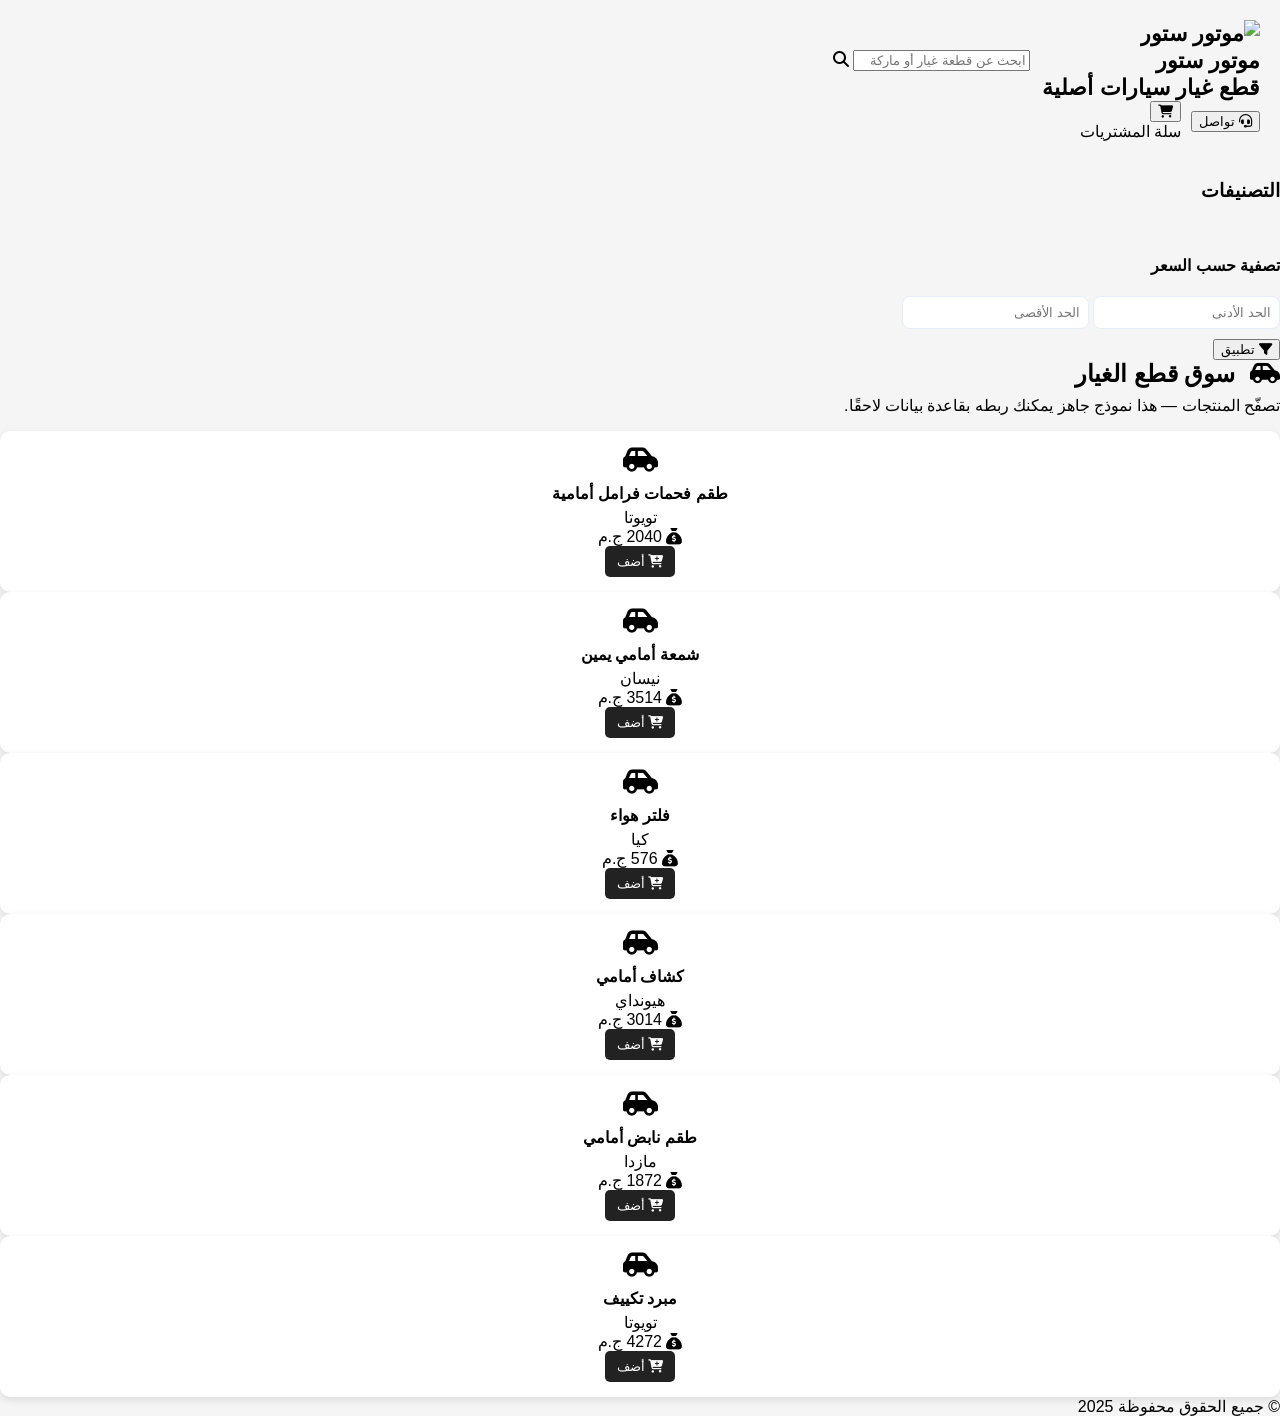
==== index.html @ 6d458e9a "update Updated the HTML structure and styles for the motor store page, including the addition of a f" ====
<!doctype html>
<html lang="ar" dir="rtl">
<head>
  <meta charset="utf-8" />
  <meta name="viewport" content="width=device-width,initial-scale=1" />
  <title>موتور ستور - متجر قطع غيار</title>
  <!-- favicon (single PNG) + cache-bust -->
  <link rel="icon" type="image/png" href="images/Favicon.png">
  <link rel="shortcut icon" href="images/Favicon.png">
  <link rel="apple-touch-icon" href="images/Favicon.png">

  <!-- Font Awesome CDN -->
  <link rel="stylesheet" href="https://cdnjs.cloudflare.com/ajax/libs/font-awesome/6.5.0/css/all.min.css" />

  <!-- load external stylesheet (moved from inline) -->
  <link rel="stylesheet" href="style.css">
</head>
<body>
  <header>
    <div class="container" style="justify-content:space-between;">
      <div style="display:flex;align-items:center;gap:12px;min-width:0">
        <div class="logo">
          <!-- use provided icon in images/ as site logo (cache-busted) -->
          <img src="images/icon.png?v=2" alt="موتور ستور">
          <div>
            <div class="brand">موتور ستور</div>
            <div class="tag">قطع غيار سيارات أصلية</div>
          </div>
        </div>

        <div class="search" style="min-width:220px">
          <input id="searchInput" placeholder="ابحث عن قطعة غيار أو ماركة" />
          <span class="icon" aria-hidden="true"><i class="fa-solid fa-magnifying-glass"></i></span>
        </div>
      </div>

      <div style="display:flex;align-items:center;gap:10px">
        <button class="header-actions contact-btn" id="contactBtn" type="button"><i class="fa-solid fa-headset"></i> تواصل</button>

        <div class="cart-wrapper" id="cartWrapper" title="سلة المشتريات">
          <button class="cart-btn" id="cartBtn" aria-haspopup="true" aria-expanded="false" type="button">
            <i class="fa-solid fa-cart-shopping" aria-hidden="true"></i>
          </button>
          <div class="cart-badge" id="cartBadge" style="display:none">0</div>

          <div class="cart-dropdown" id="cartDropdown" role="menu" aria-hidden="true" aria-labelledby="cartBtn">
            <div class="title">سلة المشتريات</div>
            <div class="cart-list" id="cartList"></div>
            <div id="cartEmpty" class="cart-empty" style="display:none">السلة فارغة</div>
          </div>
        </div>
      </div>
    </div>
  </header>

  <main>
    <aside>
      <div class="card categories">
        <h3>التصنيفات</h3>
        <ul id="categoriesList"></ul>
      </div>

      <div style="height:14px"></div>

      <div class="card">
        <h4>تصفية حسب السعر</h4>
        <div style="gap:8px;margin-top:8px">
          <input id="minPrice" type="number" placeholder="الحد الأدنى" style="flex:1;padding:8px;border-radius:8px;border:1px solid #e6eef8">
          <input id="maxPrice" type="number" placeholder="الحد الأقصى" style="flex:1;padding:8px;border-radius:8px;border:1px solid #e6eef8">
        </div>
        <div style="margin-top:10px"><button class="add-btn" id="filterBtn" type="button"><i class="fa-solid fa-filter"></i> تطبيق</button></div>
      </div>
    </aside>

    <section class="content">
      <div class="card" style="margin-bottom:12px;">
        <h2 style="margin:0"><i class="fa-solid fa-car-side" style="color:var(--primary);margin-left:8px"></i> سوق قطع الغيار</h2>
        <p style="color:var(--muted);margin-top:8px">تصفّح المنتجات — هذا نموذج جاهز يمكنك ربطه بقاعدة بيانات لاحقًا.</p>
      </div>

      <div class="grid" id="productsGrid">
        <!-- الأصناف مضمنة كـ بطاقات ثابتة، بدون أنماط داخلية -->
        <div class="card product" data-product-id="1" data-category="الفرامل والأقمشة" data-price="2040" data-brand="تويوتا">
          <div class="img" aria-hidden="true"><i class="fa-solid fa-car-side" style="font-size:28px;color:var(--muted)"></i></div>
          <h4 title="طقم فحمات فرامل أمامية">طقم فحمات فرامل أمامية</h4>
          <div class="brand">تويوتا</div>
          <div class="row">
            <div class="price"><i class="fa-solid fa-sack-dollar" aria-hidden="true"></i> 2040 ج.م</div>
            <div class="actions">
              <button class="add-btn show-qty" data-id="1" type="button"><i class="fa-solid fa-cart-plus"></i> أضف</button>
              <!-- qty-controls removed from markup: will be injected dynamically by script.js on demand -->
            </div>
          </div>
        </div>

        <div class="card product" data-product-id="2" data-category="الإضاءات والمصابيح" data-price="3514" data-brand="نيسان">
          <div class="img" aria-hidden="true"><i class="fa-solid fa-car-side" style="font-size:28px;color:var(--muted)"></i></div>
          <h4 title="شمعة أمامي يمين">شمعة أمامي يمين</h4>
          <div class="brand">نيسان</div>
          <div class="row">
            <div class="price"><i class="fa-solid fa-sack-dollar" aria-hidden="true"></i> 3514 ج.م</div>
            <div class="actions">
              <button class="add-btn show-qty" data-id="2" type="button"><i class="fa-solid fa-cart-plus"></i> أضف</button>
              <!-- qty-controls removed from markup: will be injected dynamically by script.js on demand -->
            </div>
          </div>
        </div>

        <div class="card product" data-product-id="3" data-category="الفلاتر والسيور" data-price="576" data-brand="كيا">
          <div class="img" aria-hidden="true"><i class="fa-solid fa-car-side" style="font-size:28px;color:var(--muted)"></i></div>
          <h4 title="فلتر هواء">فلتر هواء</h4>
          <div class="brand">كيا</div>
          <div class="row">
            <div class="price"><i class="fa-solid fa-sack-dollar" aria-hidden="true"></i> 576 ج.م</div>
            <div class="actions">
              <button class="add-btn show-qty" data-id="3" type="button"><i class="fa-solid fa-cart-plus"></i> أضف</button>
              <!-- qty-controls removed from markup: will be injected dynamically by script.js on demand -->
            </div>
          </div>
        </div>

        <div class="card product" data-product-id="4" data-category="الإضاءات والمصابيح" data-price="3014" data-brand="هيونداي">
          <div class="img" aria-hidden="true"><i class="fa-solid fa-car-side" style="font-size:28px;color:var(--muted)"></i></div>
          <h4 title="كشاف أمامي">كشاف أمامي</h4>
          <div class="brand">هيونداي</div>
          <div class="row">
            <div class="price"><i class="fa-solid fa-sack-dollar" aria-hidden="true"></i> 3014 ج.م</div>
            <div class="actions">
              <button class="add-btn show-qty" data-id="4" type="button"><i class="fa-solid fa-cart-plus"></i> أضف</button>
              <!-- qty-controls removed from markup: will be injected dynamically by script.js on demand -->
            </div>
          </div>
        </div>

        <div class="card product" data-product-id="5" data-category="نظام التعليق" data-price="1872" data-brand="مازدا">
          <div class="img" aria-hidden="true"><i class="fa-solid fa-car-side" style="font-size:28px;color:var(--muted)"></i></div>
          <h4 title="طقم نابض أمامي">طقم نابض أمامي</h4>
          <div class="brand">مازدا</div>
          <div class="row">
            <div class="price"><i class="fa-solid fa-sack-dollar" aria-hidden="true"></i> 1872 ج.م</div>
            <div class="actions">
              <button class="add-btn show-qty" data-id="5" type="button"><i class="fa-solid fa-cart-plus"></i> أضف</button>
              <!-- qty-controls removed from markup: will be injected dynamically by script.js on demand -->
            </div>
          </div>
        </div>

        <div class="card product" data-product-id="6" data-category="نظام التبريد" data-price="4272" data-brand="تويوتا">
          <div class="img" aria-hidden="true"><i class="fa-solid fa-car-side" style="font-size:28px;color:var(--muted)"></i></div>
          <h4 title="مبرد تكييف">مبرد تكييف</h4>
          <div class="brand">تويوتا</div>
          <div class="row">
            <div class="price"><i class="fa-solid fa-sack-dollar" aria-hidden="true"></i> 4272 ج.م</div>
            <div class="actions">
              <button class="add-btn show-qty" data-id="6" type="button"><i class="fa-solid fa-cart-plus"></i> أضف</button>
              <!-- qty-controls removed from markup: will be injected dynamically by script.js on demand -->
            </div>
          </div>
        </div>
      </div>
     </section>
  </main>

  <footer>
    © جميع الحقوق محفوظة 2025
  </footer>

  <!-- load external script (moved from inline) -->
  <script src="script.js"></script>
</body>
</html>
---- style.css ----
body {
  font-family: 'Tajawal', sans-serif;
  margin: 0;
  background: #f5f5f5;
}

.navbar {
  background: #222;
  color: #fff;
  display: flex;
  justify-content: space-between;
  align-items: center;
  padding: 10px 20px;
}

.logo {
  font-size: 1.4em;
  font-weight: bold;
}

.icons {
  display: flex;
  align-items: center;
  gap: 15px;
}

.icons i {
  font-size: 1.3em;
  cursor: pointer;
  color: #fff;
  transition: color 0.3s ease;
}

.icons i:hover {
  color: #ffd700;
}

/* قائمة السلة */
.cart-container {
  position: relative;
}

.cart-menu {
  position: absolute;
  right: 0;
  top: 40px;
  background: white;
  color: #000;
  border-radius: 10px;
  box-shadow: 0 4px 10px rgba(0,0,0,0.2);
  width: 260px;
  display: none;
  flex-direction: column;
  padding: 10px;
  z-index: 10;
}

.cart-menu.active {
  display: flex;
}

.cart-menu h3 {
  margin: 0 0 10px 0;
  font-size: 1.1em;
  text-align: center;
}

.cart-menu ul {
  list-style: none;
  margin: 0;
  padding: 0;
  max-height: 150px;
  overflow-y: auto;
}

.cart-menu li {
  display: flex;
  justify-content: space-between;
  margin-bottom: 8px;
}

#clearCart {
  background: #222;
  color: white;
  border: none;
  padding: 8px;
  border-radius: 5px;
  cursor: pointer;
}

#clearCart:hover {
  background: #444;
}

/* المنتجات */
.container {
  padding: 20px;
}

.products {
  display: grid;
  grid-template-columns: repeat(auto-fit, minmax(180px, 1fr));
  gap: 15px;
}

.product {
  background: white;
  border-radius: 10px;
  box-shadow: 0 3px 8px rgba(0,0,0,0.1);
  text-align: center;
  padding: 15px;
}

.product img {
  width: 100%;
  border-radius: 10px;
}

.product h4 {
  margin: 10px 0 5px;
}

.product p {
  margin: 5px 0;
  color: #555;
}

.product button {
  background: #222;
  color: white;
  border: none;
  padding: 8px 12px;
  border-radius: 5px;
  cursor: pointer;
}

.product button:hover {
  background: #444;
}

/* تجاوب */
@media (max-width: 600px) {
  .navbar {
    flex-direction: column;
  }
  .icons {
    gap: 10px;
  }
}
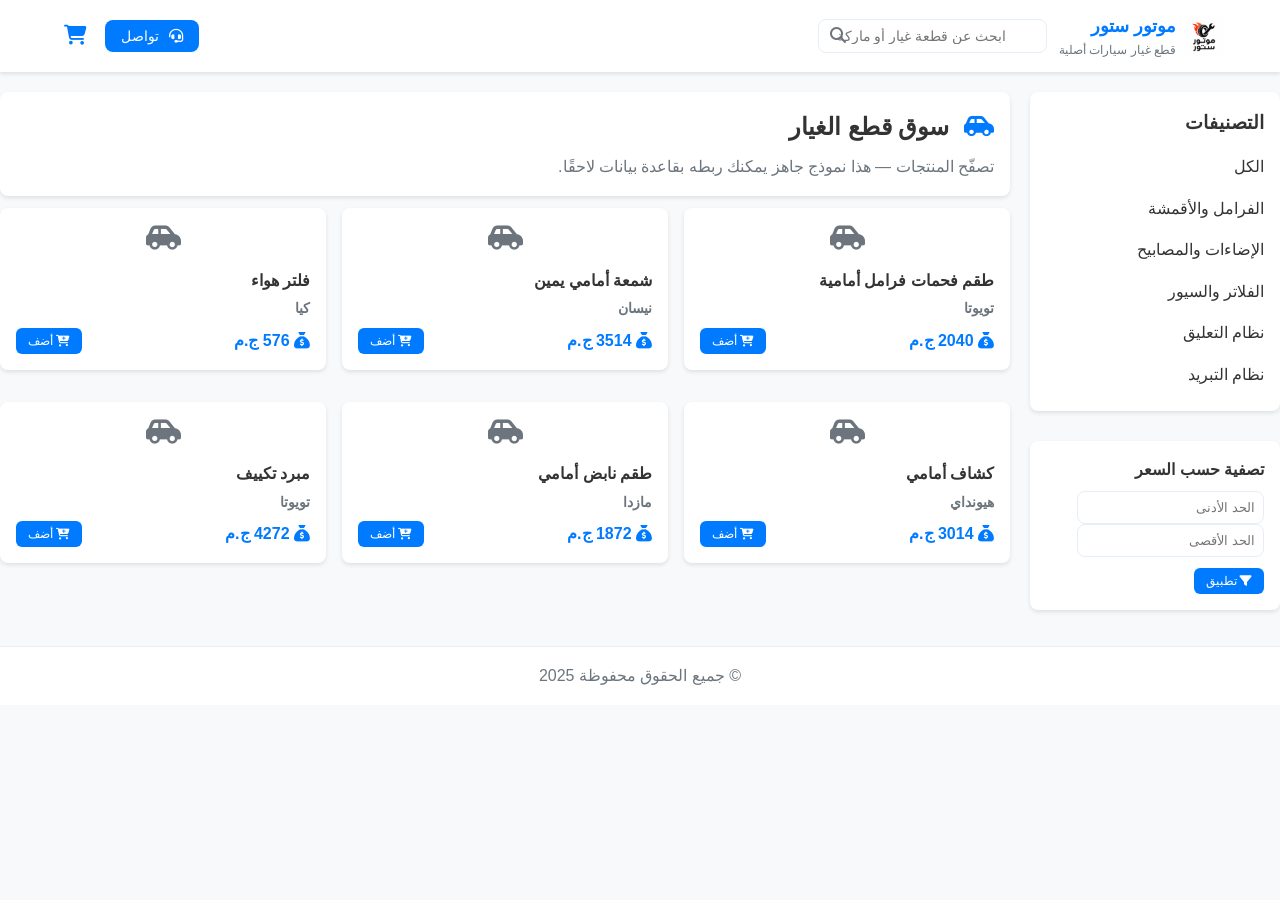
==== commit 967db9de: "Add files via upload" ====
--- a/index.html
+++ b/index.html
@@ -168,4 +168,4 @@
   <!-- load external script (moved from inline) -->
   <script src="script.js"></script>
 </body>
-</html>
+</html>
--- a/style.css
+++ b/style.css
@@ -1,149 +1,415 @@
-body {
-  font-family: 'Tajawal', sans-serif;
-  margin: 0;
-  background: #f5f5f5;
-}
-
-.navbar {
-  background: #222;
-  color: #fff;
-  display: flex;
-  justify-content: space-between;
-  align-items: center;
-  padding: 10px 20px;
-}
-
-.logo {
-  font-size: 1.4em;
-  font-weight: bold;
-}
-
-.icons {
-  display: flex;
-  align-items: center;
-  gap: 15px;
-}
-
-.icons i {
-  font-size: 1.3em;
-  cursor: pointer;
-  color: #fff;
-  transition: color 0.3s ease;
-}
-
-.icons i:hover {
-  color: #ffd700;
-}
-
-/* قائمة السلة */
-.cart-container {
-  position: relative;
-}
-
-.cart-menu {
-  position: absolute;
-  right: 0;
-  top: 40px;
-  background: white;
-  color: #000;
-  border-radius: 10px;
-  box-shadow: 0 4px 10px rgba(0,0,0,0.2);
-  width: 260px;
-  display: none;
-  flex-direction: column;
-  padding: 10px;
-  z-index: 10;
-}
-
-.cart-menu.active {
-  display: flex;
-}
-
-.cart-menu h3 {
-  margin: 0 0 10px 0;
-  font-size: 1.1em;
-  text-align: center;
-}
-
-.cart-menu ul {
-  list-style: none;
+/* CSS Variables for Theme */
+:root {
+  --primary: #007bff; /* Blue for accents */
+  --muted: #6c757d; /* Gray for secondary text */
+  --light-bg: #f8f9fa; /* Light background */
+  --card-bg: #ffffff; /* White for cards */
+  --border: #e6eef8; /* Light border */
+  --shadow: rgba(0, 0, 0, 0.1); /* Subtle shadow */
+  --font-family: 'Segoe UI', Tahoma, Geneva, Verdana, sans-serif; /* Fallback for Arabic */
+}
+
+/* Global Styles */
+* {
+  box-sizing: border-box;
   margin: 0;
   padding: 0;
-  max-height: 150px;
-  overflow-y: auto;
-}
-
-.cart-menu li {
-  display: flex;
-  justify-content: space-between;
-  margin-bottom: 8px;
-}
-
-#clearCart {
-  background: #222;
+}
+
+body {
+  font-family: var(--font-family);
+  background-color: var(--light-bg);
+  color: #333;
+  line-height: 1.6;
+  direction: rtl; /* RTL support */
+  text-align: right; /* Default text alignment for RTL */
+}
+
+.container {
+  max-width: 1200px;
+  margin: 0 auto;
+  padding: 0 16px;
+}
+
+/* Header */
+header {
+  background-color: var(--card-bg);
+  box-shadow: 0 2px 4px var(--shadow);
+  position: sticky;
+  top: 0;
+  z-index: 100;
+}
+
+header .container {
+  display: flex;
+  align-items: center;
+  padding: 12px 16px;
+  gap: 16px;
+}
+
+.logo {
+  display: flex;
+  align-items: center;
+  gap: 8px;
+  min-width: 0;
+}
+
+.logo img {
+  width: 40px;
+  height: 40px;
+  object-fit: contain;
+}
+
+.brand {
+  font-size: 18px;
+  font-weight: bold;
+  color: var(--primary);
+}
+
+.tag {
+  font-size: 12px;
+  color: var(--muted);
+}
+
+.search {
+  position: relative;
+  flex: 1;
+  max-width: 400px;
+}
+
+.search input {
+  width: 100%;
+  padding: 8px 40px 8px 12px; /* Adjusted for RTL */
+  border: 1px solid var(--border);
+  border-radius: 8px;
+  font-size: 14px;
+}
+
+.search .icon {
+  position: absolute;
+  left: 12px; /* Icon on the left for RTL */
+  top: 50%;
+  transform: translateY(-50%);
+  color: var(--muted);
+}
+
+.header-actions {
+  display: flex;
+  align-items: center;
+  gap: 10px;
+}
+
+.contact-btn {
+  background-color: var(--primary);
   color: white;
   border: none;
+  padding: 8px 16px;
+  border-radius: 8px;
+  cursor: pointer;
+  font-size: 14px;
+  transition: background-color 0.2s;
+}
+
+.contact-btn:hover {
+  background-color: #0056b3;
+}
+
+.cart-wrapper {
+  position: relative;
+}
+
+.cart-btn {
+  background: none;
+  border: none;
+  font-size: 20px;
+  color: var(--primary);
+  cursor: pointer;
   padding: 8px;
-  border-radius: 5px;
-  cursor: pointer;
-}
-
-#clearCart:hover {
-  background: #444;
-}
-
-/* المنتجات */
-.container {
-  padding: 20px;
-}
-
-.products {
+}
+
+.cart-badge {
+  position: absolute;
+  top: -8px;
+  right: -8px; /* Adjusted for RTL */
+  background-color: #dc3545;
+  color: white;
+  border-radius: 50%;
+  padding: 2px 6px;
+  font-size: 12px;
+  min-width: 18px;
+  text-align: center;
+}
+
+.cart-dropdown {
+  position: absolute;
+  top: 100%;
+  right: 0; /* Dropdown on the right for RTL */
+  background-color: var(--card-bg);
+  border: 1px solid var(--border);
+  border-radius: 8px;
+  box-shadow: 0 4px 8px var(--shadow);
+  width: 300px;
+  max-height: 400px;
+  overflow-y: auto;
+  display: none;
+  z-index: 200;
+}
+
+.cart-dropdown .title {
+  padding: 12px;
+  font-weight: bold;
+  border-bottom: 1px solid var(--border);
+}
+
+.cart-list {
+  padding: 8px;
+}
+
+.cart-item {
+  display: flex;
+  justify-content: space-between;
+  align-items: center;
+  padding: 8px 0;
+  border-bottom: 1px solid var(--border);
+}
+
+.cart-empty {
+  padding: 16px;
+  text-align: center;
+  color: var(--muted);
+}
+
+.cart-qty-btn, .cart-remove-btn {
+  background: none;
+  border: none;
+  color: var(--muted);
+  cursor: pointer;
+  font-size: 14px;
+  padding: 4px;
+  transition: color 0.2s;
+}
+
+.cart-qty-btn:hover {
+  color: var(--primary);
+}
+
+.cart-remove-btn:hover {
+  color: #dc3545; /* Red for remove */
+}
+
+/* Main Layout */
+main {
+  display: flex;
+  gap: 20px;
+  padding: 20px 0;
+}
+
+aside {
+  width: 250px;
+  flex-shrink: 0;
+}
+
+.content {
+  flex: 1;
+}
+
+/* Cards */
+.card {
+  background-color: var(--card-bg);
+  border-radius: 8px;
+  box-shadow: 0 2px 4px var(--shadow);
+  padding: 16px;
+  margin-bottom: 16px;
+}
+
+.card h2, .card h3, .card h4 {
+  margin-bottom: 8px;
+}
+
+.categories ul {
+  list-style: none;
+}
+
+.categories li {
+  padding: 8px 0;
+  cursor: pointer;
+  transition: color 0.2s;
+}
+
+.categories li:hover, .categories li.active {
+  color: var(--primary);
+}
+
+/* Products Grid */
+.grid {
   display: grid;
-  grid-template-columns: repeat(auto-fit, minmax(180px, 1fr));
-  gap: 15px;
-}
-
-.product {
-  background: white;
-  border-radius: 10px;
-  box-shadow: 0 3px 8px rgba(0,0,0,0.1);
+  grid-template-columns: repeat(auto-fill, minmax(250px, 1fr));
+  gap: 16px;
+}
+
+.product .img {
   text-align: center;
-  padding: 15px;
-}
-
-.product img {
-  width: 100%;
-  border-radius: 10px;
+  margin-bottom: 12px;
 }
 
 .product h4 {
-  margin: 10px 0 5px;
-}
-
-.product p {
-  margin: 5px 0;
-  color: #555;
-}
-
-.product button {
-  background: #222;
+  font-size: 16px;
+  margin-bottom: 4px;
+}
+
+.product .brand {
+  color: var(--muted);
+  font-size: 14px;
+  margin-bottom: 8px;
+}
+
+.product .row {
+  display: flex;
+  justify-content: space-between;
+  align-items: center;
+}
+
+.product .price {
+  font-weight: bold;
+  color: var(--primary);
+}
+
+.product .actions {
+  display: flex;
+  align-items: center;
+  gap: 8px;
+}
+
+
+.add-btn, .qty-btn {
+  background-color: var(--primary);
   color: white;
   border: none;
-  padding: 8px 12px;
-  border-radius: 5px;
-  cursor: pointer;
-}
-
-.product button:hover {
-  background: #444;
-}
-
-/* تجاوب */
-@media (max-width: 600px) {
-  .navbar {
+  padding: 6px 12px;
+  border-radius: 6px;
+  cursor: pointer;
+  font-size: 12px;
+  transition: background-color 0.2s;
+}
+
+.add-btn:hover, .qty-btn:hover {
+  background-color: #0056b3;
+}
+
+.cancel-btn {
+  background-color: #dc3545; /* Red for cancel */
+  color: white;
+  border: none;
+  padding: 6px 12px;
+  border-radius: 6px;
+  cursor: pointer;
+  font-size: 12px;
+  transition: background-color 0.2s;
+}
+
+.cancel-btn:hover {
+  background-color: #c82333;
+}
+
+.qty-controls {
+  display: flex;
+  align-items: center;
+  gap: 4px;
+}
+
+.qty-input {
+  width: 40px;
+  text-align: center;
+  border: 1px solid var(--border);
+  border-radius: 4px;
+  padding: 4px;
+}
+
+/* Footer */
+footer {
+  text-align: center;
+  padding: 16px;
+  background-color: var(--card-bg);
+  color: var(--muted);
+  border-top: 1px solid var(--border);
+}
+
+/* Responsive */
+@media (max-width: 1024px) and (min-width: 769px) {
+  /* Tablet-specific adjustments */
+  aside {
+    width: 200px; /* Slightly narrower aside for tablets */
+  }
+
+  .grid {
+    grid-template-columns: repeat(auto-fill, minmax(220px, 1fr)); /* Adjust grid for tablet screens */
+    gap: 14px; /* Reduce gap for better fit */
+  }
+
+  .cart-dropdown {
+    width: 280px; /* Slightly narrower dropdown for tablets */
+  }
+
+  .search {
+    max-width: 350px; /* Reduce search width on tablets */
+  }
+
+  .brand {
+    font-size: 16px; /* Slightly smaller brand text */
+  }
+
+  .tag {
+    font-size: 11px; /* Smaller tag text */
+  }
+}
+
+@media (max-width: 768px) {
+  /* Mobile adjustments (existing, with minor enhancements) */
+  header .container {
     flex-direction: column;
-  }
-  .icons {
-    gap: 10px;
-  }
-}
+    gap: 12px;
+  }
+
+  main {
+    flex-direction: column;
+  }
+
+  aside {
+    width: 100%;
+  }
+
+  .grid {
+    grid-template-columns: 1fr;
+  }
+
+  .search {
+    max-width: none;
+  }
+
+  .cart-dropdown {
+    width: 90vw; /* Use viewport width for better mobile fit */
+    max-width: 300px; /* Cap at 300px */
+    left: 50%;
+    transform: translateX(50%); /* Center dropdown on mobile */
+  }
+
+  .product .row {
+    flex-direction: column; /* Stack price and actions vertically on mobile */
+    align-items: flex-start;
+    gap: 8px;
+  }
+
+  .qty-controls {
+    gap: 6px; /* Increase gap for touch targets */
+  }
+
+  .add-btn, .qty-btn, .cancel-btn {
+    padding: 8px 14px; /* Larger buttons for touch */
+    font-size: 14px;
+  }
+
+  .contact-btn {
+    width: 100%; /* Full-width contact button on mobile */
+    text-align: center;
+  }
+}
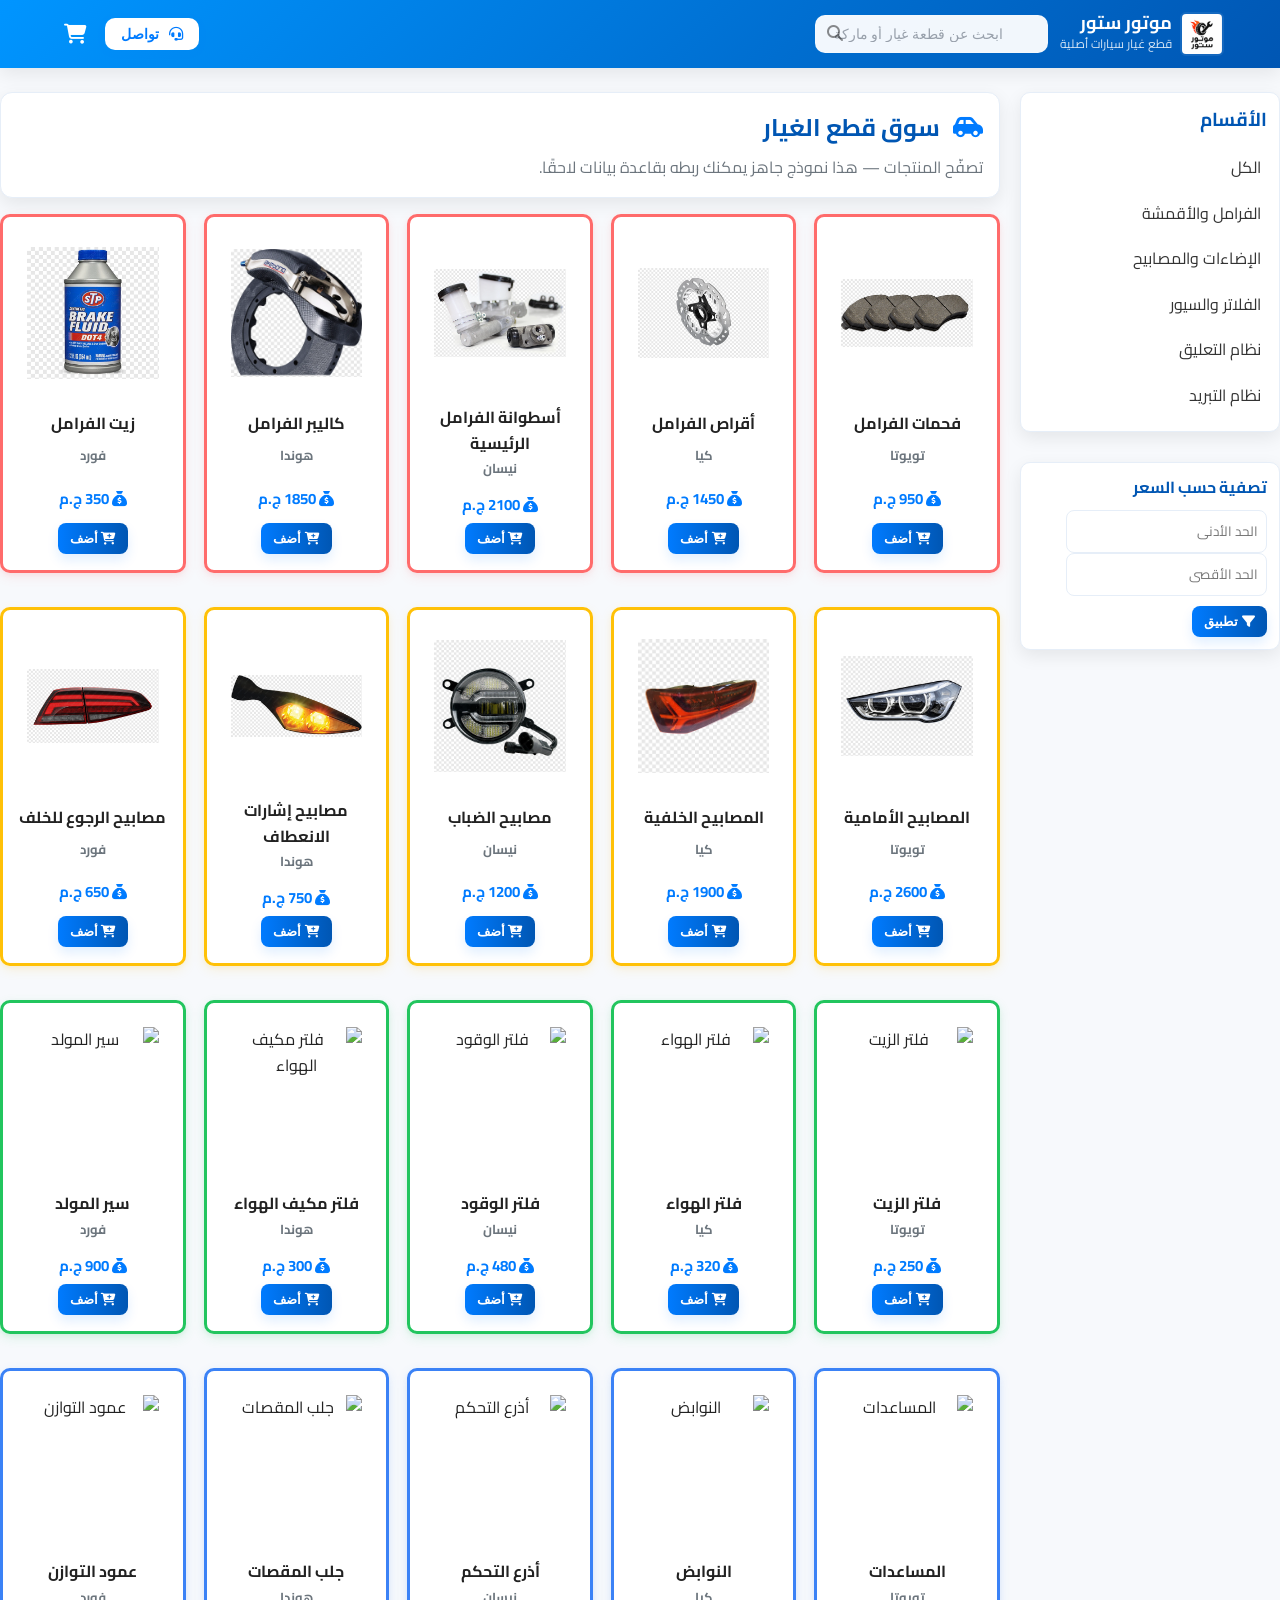
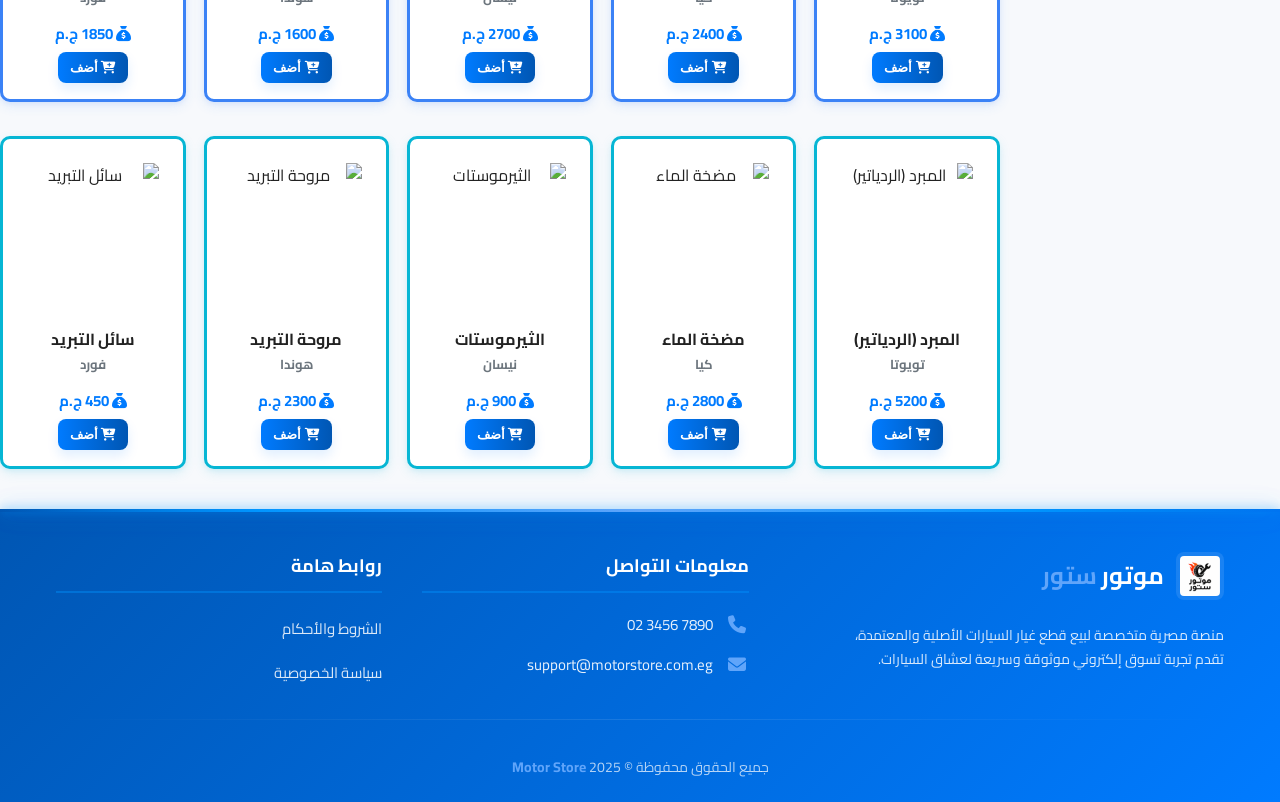
==== commit 32841467: "Add files via upload" ====
--- a/index.html
+++ b/index.html
@@ -4,7 +4,6 @@
   <meta charset="utf-8" />
   <meta name="viewport" content="width=device-width,initial-scale=1" />
   <title>موتور ستور - متجر قطع غيار</title>
-  <!-- favicon (single PNG) + cache-bust -->
   <link rel="icon" type="image/png" href="images/Favicon.png">
   <link rel="shortcut icon" href="images/Favicon.png">
   <link rel="apple-touch-icon" href="images/Favicon.png">
@@ -12,15 +11,19 @@
   <!-- Font Awesome CDN -->
   <link rel="stylesheet" href="https://cdnjs.cloudflare.com/ajax/libs/font-awesome/6.5.0/css/all.min.css" />
 
-  <!-- load external stylesheet (moved from inline) -->
+  <!-- External stylesheet -->
   <link rel="stylesheet" href="style.css">
 </head>
 <body>
-  <header>
+  <header class="header-section">
     <div class="container" style="justify-content:space-between;">
       <div style="display:flex;align-items:center;gap:12px;min-width:0">
+        <!-- Hamburger Menu Button (Mobile Only) -->
+        <button class="menu-toggle" id="menuToggle" aria-label="فتح القائمة" type="button">
+          <i class="fa-solid fa-bars"></i>
+        </button>
+        
         <div class="logo">
-          <!-- use provided icon in images/ as site logo (cache-busted) -->
           <img src="images/icon.png?v=2" alt="موتور ستور">
           <div>
             <div class="brand">موتور ستور</div>
@@ -32,6 +35,21 @@
           <input id="searchInput" placeholder="ابحث عن قطعة غيار أو ماركة" />
           <span class="icon" aria-hidden="true"><i class="fa-solid fa-magnifying-glass"></i></span>
         </div>
+        
+        <!-- Mobile Search Button (Icon Only) -->
+        <button class="mobile-search-btn" id="mobileSearchBtn" type="button" aria-label="بحث">
+          <i class="fa-solid fa-magnifying-glass"></i>
+        </button>
+        
+        <!-- Mobile Search Dropdown -->
+        <div class="mobile-search-dropdown" id="mobileSearchDropdown">
+          <div class="mobile-search-content">
+            <input type="text" id="mobileSearchInput" placeholder="ابحث عن قطعة غيار أو ماركة" autocomplete="off" />
+            <button class="mobile-search-close" id="mobileSearchClose" type="button" aria-label="إغلاق">
+              <i class="fa-solid fa-times"></i>
+            </button>
+          </div>
+        </div>
       </div>
 
       <div style="display:flex;align-items:center;gap:10px">
@@ -53,16 +71,46 @@
     </div>
   </header>
 
+  <!-- Mobile Sidebar Overlay -->
+  <div class="mobile-overlay" id="mobileOverlay"></div>
+
+  <!-- Mobile Sidebar -->
+  <aside class="mobile-sidebar" id="mobileSidebar">
+    <div class="mobile-sidebar-header">
+      <h3>القائمة</h3>
+      <button class="close-menu-btn" id="closeMenuBtn" type="button" aria-label="إغلاق القائمة">
+        <i class="fa-solid fa-times"></i>
+      </button>
+    </div>
+    <div class="mobile-sidebar-content">
+      <div class="card sidebar-card categories">
+        <h3>الأقسام</h3>
+        <ul id="mobileCategoriesList"></ul>
+      </div>
+
+      <div style="height:14px"></div>
+
+      <div class="card sidebar-card">
+        <h4>تصفية حسب السعر</h4>
+        <div style="gap:8px;margin-top:8px">
+          <input id="mobileMinPrice" type="number" placeholder="الحد الأدنى" style="flex:1;padding:8px;border-radius:8px;border:1px solid #e6eef8">
+          <input id="mobileMaxPrice" type="number" placeholder="الحد الأقصى" style="flex:1;padding:8px;border-radius:8px;border:1px solid #e6eef8">
+        </div>
+        <div style="margin-top:10px"><button class="add-btn" id="mobileFilterBtn" type="button"><i class="fa-solid fa-filter"></i> تطبيق</button></div>
+      </div>
+    </div>
+  </aside>
+
   <main>
     <aside>
-      <div class="card categories">
-        <h3>التصنيفات</h3>
+      <div class="card sidebar-card categories">
+        <h3>الأقسام</h3>
         <ul id="categoriesList"></ul>
       </div>
 
       <div style="height:14px"></div>
 
-      <div class="card">
+      <div class="card sidebar-card">
         <h4>تصفية حسب السعر</h4>
         <div style="gap:8px;margin-top:8px">
           <input id="minPrice" type="number" placeholder="الحد الأدنى" style="flex:1;padding:8px;border-radius:8px;border:1px solid #e6eef8">
@@ -73,99 +121,421 @@
     </aside>
 
     <section class="content">
-      <div class="card" style="margin-bottom:12px;">
+      <div class="card">
         <h2 style="margin:0"><i class="fa-solid fa-car-side" style="color:var(--primary);margin-left:8px"></i> سوق قطع الغيار</h2>
         <p style="color:var(--muted);margin-top:8px">تصفّح المنتجات — هذا نموذج جاهز يمكنك ربطه بقاعدة بيانات لاحقًا.</p>
       </div>
 
       <div class="grid" id="productsGrid">
-        <!-- الأصناف مضمنة كـ بطاقات ثابتة، بدون أنماط داخلية -->
-        <div class="card product" data-product-id="1" data-category="الفرامل والأقمشة" data-price="2040" data-brand="تويوتا">
-          <div class="img" aria-hidden="true"><i class="fa-solid fa-car-side" style="font-size:28px;color:var(--muted)"></i></div>
-          <h4 title="طقم فحمات فرامل أمامية">طقم فحمات فرامل أمامية</h4>
-          <div class="brand">تويوتا</div>
-          <div class="row">
-            <div class="price"><i class="fa-solid fa-sack-dollar" aria-hidden="true"></i> 2040 ج.م</div>
-            <div class="actions">
-              <button class="add-btn show-qty" data-id="1" type="button"><i class="fa-solid fa-cart-plus"></i> أضف</button>
-              <!-- qty-controls removed from markup: will be injected dynamically by script.js on demand -->
+        
+        <!-- ✅ الفرامل والأقمشة (تم تحديث البنية: صورة - عنوان - ماركة - صف السعر - صف الأزرار) -->
+<div class="card product brakes" data-product-id="1" data-category="الفرامل والأقمشة" data-price="950" data-brand="تويوتا">
+  <div class="img">
+    <img src="images/Toyota brake pads.webp" alt="فحمات الفرامل">
+  </div>
+  <h4>فحمات الفرامل</h4>
+  <div class="brand">تويوتا</div>
+  <div class="price-row">
+    <div class="price"><i class="fa-solid fa-sack-dollar"></i> 950 ج.م</div>
+  </div>
+  <div class="actions">
+    <!-- زر الإضافة الآن في صف مستقل تحت السعر ويأخذ عرض البطاقة عبر CSS -->
+    <button class="add-btn show-qty" data-id="1" type="button"><i class="fa-solid fa-cart-plus"></i> أضف</button>
+  </div>
+</div>
+
+<div class="card product brakes" data-product-id="2" data-category="الفرامل والأقمشة" data-price="1450" data-brand="كيا">
+  <div class="img">
+    <img src="images/Kia brake disc.png" alt="أقراص الفرامل">
+  </div>
+  <h4>أقراص الفرامل</h4>
+  <div class="brand">كيا</div>
+  <div class="price-row">
+    <div class="price"><i class="fa-solid fa-sack-dollar"></i> 1450 ج.م</div>
+  </div>
+  <div class="actions">
+    <button class="add-btn show-qty" data-id="2" type="button"><i class="fa-solid fa-cart-plus"></i> أضف</button>
+  </div>
+</div>
+
+<div class="card product brakes" data-product-id="3" data-category="الفرامل والأقمشة" data-price="2100" data-brand="نيسان">
+  <div class="img">
+    <img src="images/Nissan brake master cylinder.png" alt="أسطوانة الفرامل الرئيسية">
+  </div>
+  <h4>أسطوانة الفرامل الرئيسية</h4>
+  <div class="brand">نيسان</div>
+  <div class="price-row">
+    <div class="price"><i class="fa-solid fa-sack-dollar"></i> 2100 ج.م</div>
+  </div>
+  <div class="actions">
+    <button class="add-btn show-qty" data-id="3" type="button"><i class="fa-solid fa-cart-plus"></i> أضف</button>
+  </div>
+</div>
+
+<div class="card product brakes" data-product-id="4" data-category="الفرامل والأقمشة" data-price="1850" data-brand="هوندا">
+  <div class="img">
+    <img src="images/Honda brake caliper.png" alt="كاليبر الفرامل">
+  </div>
+  <h4>كاليبر الفرامل</h4>
+  <div class="brand">هوندا</div>
+  <div class="price-row">
+    <div class="price"><i class="fa-solid fa-sack-dollar"></i> 1850 ج.م</div>
+  </div>
+  <div class="actions">
+    <button class="add-btn show-qty" data-id="4" type="button"><i class="fa-solid fa-cart-plus"></i> أضف</button>
+  </div>
+</div>
+
+<div class="card product brakes" data-product-id="5" data-category="الفرامل والأقمشة" data-price="350" data-brand="فورد">
+  <div class="img">
+    <img src="images/Ford brake fluid bottle.png" alt="زيت الفرامل">
+  </div>
+  <h4>زيت الفرامل</h4>
+  <div class="brand">فورد</div>
+  <div class="price-row">
+    <div class="price"><i class="fa-solid fa-sack-dollar"></i> 350 ج.م</div>
+  </div>
+  <div class="actions">
+    <button class="add-btn show-qty" data-id="5" type="button"><i class="fa-solid fa-cart-plus"></i> أضف</button>
+  </div>
+</div>
+
+<!-- ✅ الإضاءات والمصابيح -->
+<div class="card product lights" data-product-id="6" data-category="الإضاءات والمصابيح" data-price="2600" data-brand="تويوتا">
+  <div class="img">
+    <img src="images/Toyota car headlight assembly.png" alt="المصابيح الأمامية">
+  </div>
+  <h4>المصابيح الأمامية</h4>
+  <div class="brand">تويوتا</div>
+  <div class="price-row">
+    <div class="price"><i class="fa-solid fa-sack-dollar"></i> 2600 ج.م</div>
+  </div>
+  <div class="actions">
+    <button class="add-btn show-qty" data-id="6" type="button"><i class="fa-solid fa-cart-plus"></i> أضف</button>
+  </div>
+</div>
+
+<div class="card product lights" data-product-id="7" data-category="الإضاءات والمصابيح" data-price="1900" data-brand="كيا">
+  <div class="img">
+    <img src="images/Kia car taillight assembly.png" alt="المصابيح الخلفية">
+  </div>
+  <h4>المصابيح الخلفية</h4>
+  <div class="brand">كيا</div>
+  <div class="price-row">
+    <div class="price"><i class="fa-solid fa-sack-dollar"></i> 1900 ج.م</div>
+  </div>
+  <div class="actions">
+    <button class="add-btn show-qty" data-id="7" type="button"><i class="fa-solid fa-cart-plus"></i> أضف</button>
+  </div>
+</div>
+
+<div class="card product lights" data-product-id="8" data-category="الإضاءات والمصابيح" data-price="1200" data-brand="نيسان">
+  <div class="img">
+    <img src="images/Nissan fog light lamp.png" alt="مصابيح الضباب">
+  </div>
+  <h4>مصابيح الضباب</h4>
+  <div class="brand">نيسان</div>
+  <div class="price-row">
+    <div class="price"><i class="fa-solid fa-sack-dollar"></i> 1200 ج.م</div>
+  </div>
+  <div class="actions">
+    <button class="add-btn show-qty" data-id="8" type="button"><i class="fa-solid fa-cart-plus"></i> أضف</button>
+  </div>
+</div>
+
+<div class="card product lights" data-product-id="9" data-category="الإضاءات والمصابيح" data-price="750" data-brand="هوندا">
+  <div class="img">
+    <img src="images/Honda turn signal light.png" alt="مصابيح إشارات الانعطاف">
+  </div>
+  <h4>مصابيح إشارات الانعطاف</h4>
+  <div class="brand">هوندا</div>
+  <div class="price-row">
+    <div class="price"><i class="fa-solid fa-sack-dollar"></i> 750 ج.م</div>
+  </div>
+  <div class="actions">
+    <button class="add-btn show-qty" data-id="9" type="button"><i class="fa-solid fa-cart-plus"></i> أضف</button>
+  </div>
+</div>
+
+<div class="card product lights" data-product-id="10" data-category="الإضاءات والمصابيح" data-price="650" data-brand="فورد">
+  <div class="img">
+    <img src="images/Ford reverse light lens.png" alt="مصابيح الرجوع للخلف">
+  </div>
+  <h4>مصابيح الرجوع للخلف</h4>
+  <div class="brand">فورد</div>
+  <div class="price-row">
+    <div class="price"><i class="fa-solid fa-sack-dollar"></i> 650 ج.م</div>
+  </div>
+  <div class="actions">
+    <button class="add-btn show-qty" data-id="10" type="button"><i class="fa-solid fa-cart-plus"></i> أضف</button>
+  </div>
+</div>
+
+<!-- ✅ الفلاتر والسيور -->
+<div class="card product filters" data-product-id="11" data-category="الفلاتر والسيور" data-price="250" data-brand="تويوتا">
+  <div class="img">
+    <img src="images/product-icon.png" alt="فلتر الزيت">
+  </div>
+  <h4>فلتر الزيت</h4>
+  <div class="brand">تويوتا</div>
+  <div class="price-row">
+    <div class="price"><i class="fa-solid fa-sack-dollar"></i> 250 ج.م</div>
+  </div>
+  <div class="actions">
+    <button class="add-btn show-qty" data-id="11" type="button"><i class="fa-solid fa-cart-plus"></i> أضف</button>
+  </div>
+</div>
+
+<div class="card product filters" data-product-id="12" data-category="الفلاتر والسيور" data-price="320" data-brand="كيا">
+  <div class="img">
+    <img src="images/product-icon.png" alt="فلتر الهواء">
+  </div>
+  <h4>فلتر الهواء</h4>
+  <div class="brand">كيا</div>
+  <div class="price-row">
+    <div class="price"><i class="fa-solid fa-sack-dollar"></i> 320 ج.م</div>
+  </div>
+  <div class="actions">
+    <button class="add-btn show-qty" data-id="12" type="button"><i class="fa-solid fa-cart-plus"></i> أضف</button>
+  </div>
+</div>
+
+<div class="card product filters" data-product-id="13" data-category="الفلاتر والسيور" data-price="480" data-brand="نيسان">
+  <div class="img">
+    <img src="images/product-icon.png" alt="فلتر الوقود">
+  </div>
+  <h4>فلتر الوقود</h4>
+  <div class="brand">نيسان</div>
+  <div class="price-row">
+    <div class="price"><i class="fa-solid fa-sack-dollar"></i> 480 ج.م</div>
+  </div>
+  <div class="actions">
+    <button class="add-btn show-qty" data-id="13" type="button"><i class="fa-solid fa-cart-plus"></i> أضف</button>
+  </div>
+</div>
+
+<div class="card product filters" data-product-id="14" data-category="الفلاتر والسيور" data-price="300" data-brand="هوندا">
+  <div class="img">
+    <img src="images/product-icon.png" alt="فلتر مكيف الهواء">
+  </div>
+  <h4>فلتر مكيف الهواء</h4>
+  <div class="brand">هوندا</div>
+  <div class="price-row">
+    <div class="price"><i class="fa-solid fa-sack-dollar"></i> 300 ج.م</div>
+  </div>
+  <div class="actions">
+    <button class="add-btn show-qty" data-id="14" type="button"><i class="fa-solid fa-cart-plus"></i> أضف</button>
+  </div>
+</div>
+
+<div class="card product filters" data-product-id="15" data-category="الفلاتر والسيور" data-price="900" data-brand="فورد">
+  <div class="img">
+    <img src="images/product-icon.png" alt="سير المولد">
+  </div>
+  <h4>سير المولد</h4>
+  <div class="brand">فورد</div>
+  <div class="price-row">
+    <div class="price"><i class="fa-solid fa-sack-dollar"></i> 900 ج.م</div>
+  </div>
+  <div class="actions">
+    <button class="add-btn show-qty" data-id="15" type="button"><i class="fa-solid fa-cart-plus"></i> أضف</button>
+  </div>
+</div>
+
+<!-- ✅ نظام التعليق -->
+<div class="card product suspension" data-product-id="16" data-category="نظام التعليق" data-price="3100" data-brand="تويوتا">
+  <div class="img">
+    <img src="images/product-icon.png" alt="المساعدات">
+  </div>
+  <h4>المساعدات</h4>
+  <div class="brand">تويوتا</div>
+  <div class="price-row">
+    <div class="price"><i class="fa-solid fa-sack-dollar"></i> 3100 ج.م</div>
+  </div>
+  <div class="actions">
+    <button class="add-btn show-qty" data-id="16" type="button"><i class="fa-solid fa-cart-plus"></i> أضف</button>
+  </div>
+</div>
+
+<div class="card product suspension" data-product-id="17" data-category="نظام التعليق" data-price="2400" data-brand="كيا">
+  <div class="img">
+    <img src="images/product-icon.png" alt="النوابض">
+  </div>
+  <h4>النوابض</h4>
+  <div class="brand">كيا</div>
+  <div class="price-row">
+    <div class="price"><i class="fa-solid fa-sack-dollar"></i> 2400 ج.م</div>
+  </div>
+  <div class="actions">
+    <button class="add-btn show-qty" data-id="17" type="button"><i class="fa-solid fa-cart-plus"></i> أضف</button>
+  </div>
+</div>
+
+<div class="card product suspension" data-product-id="18" data-category="نظام التعليق" data-price="2700" data-brand="نيسان">
+  <div class="img">
+    <img src="images/product-icon.png" alt="أذرع التحكم">
+  </div>
+  <h4>أذرع التحكم</h4>
+  <div class="brand">نيسان</div>
+  <div class="price-row">
+    <div class="price"><i class="fa-solid fa-sack-dollar"></i> 2700 ج.م</div>
+  </div>
+  <div class="actions">
+    <button class="add-btn show-qty" data-id="18" type="button"><i class="fa-solid fa-cart-plus"></i> أضف</button>
+  </div>
+</div>
+
+<div class="card product suspension" data-product-id="19" data-category="نظام التعليق" data-price="1600" data-brand="هوندا">
+  <div class="img">
+    <img src="images/product-icon.png" alt="جلب المقصات">
+  </div>
+  <h4>جلب المقصات</h4>
+  <div class="brand">هوندا</div>
+  <div class="price-row">
+    <div class="price"><i class="fa-solid fa-sack-dollar"></i> 1600 ج.م</div>
+  </div>
+  <div class="actions">
+    <button class="add-btn show-qty" data-id="19" type="button"><i class="fa-solid fa-cart-plus"></i> أضف</button>
+  </div>
+</div>
+
+<div class="card product suspension" data-product-id="20" data-category="نظام التعليق" data-price="1850" data-brand="فورد">
+  <div class="img">
+    <img src="images/product-icon.png" alt="عمود التوازن">
+  </div>
+  <h4>عمود التوازن</h4>
+  <div class="brand">فورد</div>
+  <div class="price-row">
+    <div class="price"><i class="fa-solid fa-sack-dollar"></i> 1850 ج.م</div>
+  </div>
+  <div class="actions">
+    <button class="add-btn show-qty" data-id="20" type="button"><i class="fa-solid fa-cart-plus"></i> أضف</button>
+  </div>
+</div>
+
+<!-- ✅ نظام التبريد -->
+<div class="card product cooling" data-product-id="21" data-category="نظام التبريد" data-price="5200" data-brand="تويوتا">
+  <div class="img">
+    <img src="images/product-icon.png" alt="المبرد (الردياتير)">
+  </div>
+  <h4>المبرد (الردياتير)</h4>
+  <div class="brand">تويوتا</div>
+  <div class="price-row">
+    <div class="price"><i class="fa-solid fa-sack-dollar"></i> 5200 ج.م</div>
+  </div>
+  <div class="actions">
+    <button class="add-btn show-qty" data-id="21" type="button"><i class="fa-solid fa-cart-plus"></i> أضف</button>
+  </div>
+</div>
+
+<div class="card product cooling" data-product-id="22" data-category="نظام التبريد" data-price="2800" data-brand="كيا">
+  <div class="img">
+    <img src="images/product-icon.png" alt="مضخة الماء">
+  </div>
+  <h4>مضخة الماء</h4>
+  <div class="brand">كيا</div>
+  <div class="price-row">
+    <div class="price"><i class="fa-solid fa-sack-dollar"></i> 2800 ج.م</div>
+  </div>
+  <div class="actions">
+    <button class="add-btn show-qty" data-id="22" type="button"><i class="fa-solid fa-cart-plus"></i> أضف</button>
+  </div>
+</div>
+
+<div class="card product cooling" data-product-id="23" data-category="نظام التبريد" data-price="900" data-brand="نيسان">
+  <div class="img">
+    <img src="images/product-icon.png" alt="الثيرموستات">
+  </div>
+  <h4>الثيرموستات</h4>
+  <div class="brand">نيسان</div>
+  <div class="price-row">
+    <div class="price"><i class="fa-solid fa-sack-dollar"></i> 900 ج.م</div>
+  </div>
+  <div class="actions">
+    <button class="add-btn show-qty" data-id="23" type="button"><i class="fa-solid fa-cart-plus"></i> أضف</button>
+  </div>
+</div>
+
+<div class="card product cooling" data-product-id="24" data-category="نظام التبريد" data-price="2300" data-brand="هوندا">
+  <div class="img">
+    <img src="images/product-icon.png" alt="مروحة التبريد">
+  </div>
+  <h4>مروحة التبريد</h4>
+  <div class="brand">هوندا</div>
+  <div class="price-row">
+    <div class="price"><i class="fa-solid fa-sack-dollar"></i> 2300 ج.م</div>
+  </div>
+  <div class="actions">
+    <button class="add-btn show-qty" data-id="24" type="button"><i class="fa-solid fa-cart-plus"></i> أضف</button>
+  </div>
+</div>
+
+<div class="card product cooling" data-product-id="25" data-category="نظام التبريد" data-price="450" data-brand="فورد">
+  <div class="img">
+    <img src="images/product-icon.png" alt="سائل التبريد">
+  </div>
+  <h4>سائل التبريد</h4>
+  <div class="brand">فورد</div>
+  <div class="price-row">
+    <div class="price"><i class="fa-solid fa-sack-dollar"></i> 450 ج.م</div>
+  </div>
+  <div class="actions">
+    <button class="add-btn show-qty" data-id="25" type="button"><i class="fa-solid fa-cart-plus"></i> أضف</button>
+  </div>
+</div>
+
+    </section>
+  </main>
+
+  <footer class="footer-section">
+    <div class="footer-neon-bar"></div>
+    <div class="container">
+      <div class="footer-content">
+        <div class="footer-section-left">
+          <div class="footer-logo">
+            <img src="images/icon.png?v=2" alt="موتور ستور">
+            <div class="footer-brand">
+              <span class="brand-name">موتور</span>
+              <span class="brand-name-accent">ستور</span>
             </div>
           </div>
-        </div>
-
-        <div class="card product" data-product-id="2" data-category="الإضاءات والمصابيح" data-price="3514" data-brand="نيسان">
-          <div class="img" aria-hidden="true"><i class="fa-solid fa-car-side" style="font-size:28px;color:var(--muted)"></i></div>
-          <h4 title="شمعة أمامي يمين">شمعة أمامي يمين</h4>
-          <div class="brand">نيسان</div>
-          <div class="row">
-            <div class="price"><i class="fa-solid fa-sack-dollar" aria-hidden="true"></i> 3514 ج.م</div>
-            <div class="actions">
-              <button class="add-btn show-qty" data-id="2" type="button"><i class="fa-solid fa-cart-plus"></i> أضف</button>
-              <!-- qty-controls removed from markup: will be injected dynamically by script.js on demand -->
+          <p class="footer-description">
+            منصة مصرية متخصصة لبيع قطع غيار السيارات الأصلية والمعتمدة، 
+            تقدم تجربة تسوق إلكتروني موثوقة وسريعة لعشاق السيارات.
+          </p>
+        </div>
+        
+        <div class="footer-section-middle">
+          <h4 class="footer-title">معلومات التواصل</h4>
+          <div class="footer-contact">
+            <div class="contact-item">
+              <i class="fa-solid fa-phone"></i>
+              <span class="phone-number">02 3456 7890</span>
+            </div>
+            <div class="contact-item">
+              <i class="fa-solid fa-envelope"></i>
+              <span class="email-address">support@motorstore.com.eg</span>
             </div>
           </div>
         </div>
-
-        <div class="card product" data-product-id="3" data-category="الفلاتر والسيور" data-price="576" data-brand="كيا">
-          <div class="img" aria-hidden="true"><i class="fa-solid fa-car-side" style="font-size:28px;color:var(--muted)"></i></div>
-          <h4 title="فلتر هواء">فلتر هواء</h4>
-          <div class="brand">كيا</div>
-          <div class="row">
-            <div class="price"><i class="fa-solid fa-sack-dollar" aria-hidden="true"></i> 576 ج.م</div>
-            <div class="actions">
-              <button class="add-btn show-qty" data-id="3" type="button"><i class="fa-solid fa-cart-plus"></i> أضف</button>
-              <!-- qty-controls removed from markup: will be injected dynamically by script.js on demand -->
-            </div>
+        
+        <div class="footer-section-right">
+          <h4 class="footer-title">روابط هامة</h4>
+          <div class="footer-links">
+            <a href="#" class="footer-link">الشروط والأحكام</a>
+            <a href="#" class="footer-link">سياسة الخصوصية</a>
           </div>
         </div>
-
-        <div class="card product" data-product-id="4" data-category="الإضاءات والمصابيح" data-price="3014" data-brand="هيونداي">
-          <div class="img" aria-hidden="true"><i class="fa-solid fa-car-side" style="font-size:28px;color:var(--muted)"></i></div>
-          <h4 title="كشاف أمامي">كشاف أمامي</h4>
-          <div class="brand">هيونداي</div>
-          <div class="row">
-            <div class="price"><i class="fa-solid fa-sack-dollar" aria-hidden="true"></i> 3014 ج.م</div>
-            <div class="actions">
-              <button class="add-btn show-qty" data-id="4" type="button"><i class="fa-solid fa-cart-plus"></i> أضف</button>
-              <!-- qty-controls removed from markup: will be injected dynamically by script.js on demand -->
-            </div>
-          </div>
-        </div>
-
-        <div class="card product" data-product-id="5" data-category="نظام التعليق" data-price="1872" data-brand="مازدا">
-          <div class="img" aria-hidden="true"><i class="fa-solid fa-car-side" style="font-size:28px;color:var(--muted)"></i></div>
-          <h4 title="طقم نابض أمامي">طقم نابض أمامي</h4>
-          <div class="brand">مازدا</div>
-          <div class="row">
-            <div class="price"><i class="fa-solid fa-sack-dollar" aria-hidden="true"></i> 1872 ج.م</div>
-            <div class="actions">
-              <button class="add-btn show-qty" data-id="5" type="button"><i class="fa-solid fa-cart-plus"></i> أضف</button>
-              <!-- qty-controls removed from markup: will be injected dynamically by script.js on demand -->
-            </div>
-          </div>
-        </div>
-
-        <div class="card product" data-product-id="6" data-category="نظام التبريد" data-price="4272" data-brand="تويوتا">
-          <div class="img" aria-hidden="true"><i class="fa-solid fa-car-side" style="font-size:28px;color:var(--muted)"></i></div>
-          <h4 title="مبرد تكييف">مبرد تكييف</h4>
-          <div class="brand">تويوتا</div>
-          <div class="row">
-            <div class="price"><i class="fa-solid fa-sack-dollar" aria-hidden="true"></i> 4272 ج.م</div>
-            <div class="actions">
-              <button class="add-btn show-qty" data-id="6" type="button"><i class="fa-solid fa-cart-plus"></i> أضف</button>
-              <!-- qty-controls removed from markup: will be injected dynamically by script.js on demand -->
-            </div>
-          </div>
-        </div>
-      </div>
-     </section>
-  </main>
-
-  <footer>
-    © جميع الحقوق محفوظة 2025
+      </div>
+      
+      <div class="footer-divider"></div>
+      
+      <div class="footer-copyright">
+        جميع الحقوق محفوظة © <span class="copyright-brand">Motor Store</span> 2025
+      </div>
+    </div>
   </footer>
 
-  <!-- load external script (moved from inline) -->
   <script src="script.js"></script>
 </body>
-</html>+</html>
--- a/style.css
+++ b/style.css
@@ -1,43 +1,109 @@
+/* ===============================
+   MOTOR STORE - style.css (FINAL)
+   - حافظت على كل الكلاسات والهيكل الأصلي
+   - أضفت Cairo font، تدرج أزرق للهيدر/الفوتر
+   - نمط: Modern Light (فاتح)، ظلال وhover ناعمة
+   - لا يتم حذف أي قواعد أصلية، تم التعديل/الإضافة فقط
+   =============================== */
+
+/* Import Cairo font (used site-wide) */
+@import url('https://fonts.googleapis.com/css2?family=Cairo:wght@400;600;700&display=swap');
+
 /* CSS Variables for Theme */
 :root {
   --primary: #007bff; /* Blue for accents */
+  --primary-dark: #0056b3; /* Darker blue for hover/gradients */
   --muted: #6c757d; /* Gray for secondary text */
-  --light-bg: #f8f9fa; /* Light background */
+  --light-bg: #f7f9fc; /* Light background (soft, not pure white) */
   --card-bg: #ffffff; /* White for cards */
   --border: #e6eef8; /* Light border */
-  --shadow: rgba(0, 0, 0, 0.1); /* Subtle shadow */
-  --font-family: 'Segoe UI', Tahoma, Geneva, Verdana, sans-serif; /* Fallback for Arabic */
-}
-
-/* Global Styles */
+  --shadow: rgba(0, 0, 0, 0.08); /* Subtle shadow (softer) */
+  --font-family: 'Cairo', 'Segoe UI', Tahoma, Geneva, Verdana, sans-serif; /* Cairo primary */
+  --header-gradient: linear-gradient(135deg, #0095ff 0%, #0056b3 100%);
+  --footer-gradient: linear-gradient(135deg, #0056b3 0%, #007bff 100%);
+  --transition-fast: 0.18s ease;
+  --transition-medium: 0.28s ease;
+}
+
+/* ===============================
+   CUSTOM SCROLLBAR
+   =============================== */
+/* Webkit browsers (Chrome, Safari, Edge) */
+::-webkit-scrollbar {
+  width: 12px;
+}
+
+::-webkit-scrollbar-track {
+  background: var(--light-bg);
+  border-left: 1px solid var(--border);
+}
+
+::-webkit-scrollbar-thumb {
+  background: linear-gradient(180deg, var(--primary) 0%, var(--primary-dark) 100%);
+  border-radius: 6px;
+  border: 2px solid var(--light-bg);
+}
+
+::-webkit-scrollbar-thumb:hover {
+  background: linear-gradient(180deg, var(--primary-dark) 0%, var(--primary) 100%);
+}
+
+/* Firefox */
+html {
+  scrollbar-width: thin;
+  scrollbar-color: var(--primary) var(--light-bg);
+}
+
+/* ===============================
+   GLOBAL RESET & BASE
+   =============================== */
 * {
   box-sizing: border-box;
   margin: 0;
   padding: 0;
 }
 
+html, body {
+  height: 100%;
+}
+
 body {
   font-family: var(--font-family);
-  background-color: var(--light-bg);
-  color: #333;
+  background-color: var(--light-bg); /* soft light background */
+  color: #222;
   line-height: 1.6;
   direction: rtl; /* RTL support */
   text-align: right; /* Default text alignment for RTL */
-}
-
+  -webkit-font-smoothing: antialiased;
+  -moz-osx-font-smoothing: grayscale;
+  transition: background-color var(--transition-medium);
+  display: flex;
+  flex-direction: column;
+  min-height: 100vh;
+}
+
+/* Container */
 .container {
   max-width: 1200px;
   margin: 0 auto;
   padding: 0 16px;
 }
 
-/* Header */
+/* ===============================
+   HEADER
+   =============================== */
 header {
-  background-color: var(--card-bg);
-  box-shadow: 0 2px 4px var(--shadow);
+  background: var(--header-gradient);
+  box-shadow: 0 6px 18px var(--shadow);
   position: sticky;
   top: 0;
   z-index: 100;
+  color: #fff;
+  transition: box-shadow var(--transition-medium), transform var(--transition-fast);
+}
+
+.header-section {  /* Separate header styling (kept from original) */
+  color: #fff;
 }
 
 header .container {
@@ -45,8 +111,10 @@
   align-items: center;
   padding: 12px 16px;
   gap: 16px;
-}
-
+  justify-content: space-between;
+}
+
+/* Logo area */
 .logo {
   display: flex;
   align-items: center;
@@ -55,34 +123,55 @@
 }
 
 .logo img {
-  width: 40px;
-  height: 40px;
+  width: 44px; /* slightly larger for better visibility */
+  height: 44px;
   object-fit: contain;
-}
-
+  border-radius: 6px;
+  background: rgba(255,255,255,0.08);
+  padding: 2px;
+}
+
+/* Brand & tag */
 .brand {
   font-size: 18px;
-  font-weight: bold;
-  color: var(--primary);
+  font-weight: 700;
+  color: #fff; /* white on header */
+  line-height: 1;
 }
 
 .tag {
   font-size: 12px;
-  color: var(--muted);
-}
-
+  color: rgba(255,255,255,0.84);
+  margin-top: 2px;
+}
+
+/* Search */
 .search {
   position: relative;
   flex: 1;
-  max-width: 400px;
+  max-width: 420px;
+  min-width: 160px;
 }
 
 .search input {
   width: 100%;
-  padding: 8px 40px 8px 12px; /* Adjusted for RTL */
-  border: 1px solid var(--border);
-  border-radius: 8px;
+  padding: 10px 44px 10px 12px; /* adjusted for RTL and icon */
+  border: 1px solid rgba(255,255,255,0.12);
+  border-radius: 10px;
   font-size: 14px;
+  background-color: rgba(255,255,255,0.95);
+  color: #222;
+  transition: box-shadow var(--transition-fast), border-color var(--transition-fast);
+}
+
+.search input::placeholder {
+  color: #98a0ab;
+}
+
+.search input:focus {
+  outline: none;
+  box-shadow: 0 4px 14px rgba(0,123,255,0.12);
+  border-color: rgba(0,123,255,0.6);
 }
 
 .search .icon {
@@ -90,30 +179,38 @@
   left: 12px; /* Icon on the left for RTL */
   top: 50%;
   transform: translateY(-50%);
-  color: var(--muted);
-}
-
+  color: rgba(0,0,0,0.45);
+  font-size: 16px;
+}
+
+/* Header actions */
 .header-actions {
   display: flex;
   align-items: center;
   gap: 10px;
 }
 
+/* Contact button (prominent) */
 .contact-btn {
-  background-color: var(--primary);
-  color: white;
+  background-color: #fff;
+  color: var(--primary);
   border: none;
   padding: 8px 16px;
-  border-radius: 8px;
+  border-radius: 10px;
   cursor: pointer;
   font-size: 14px;
-  transition: background-color 0.2s;
+  font-weight: 600;
+  transition: transform var(--transition-fast), background-color var(--transition-fast), color var(--transition-fast);
+  box-shadow: 0 2px 8px rgba(0,123,255,0.08);
 }
 
 .contact-btn:hover {
-  background-color: #0056b3;
-}
-
+  background-color: rgba(255,255,255,0.92);
+  transform: translateY(-2px);
+  color: var(--primary-dark);
+}
+
+/* Cart wrapper/button */
 .cart-wrapper {
   position: relative;
 }
@@ -122,43 +219,55 @@
   background: none;
   border: none;
   font-size: 20px;
-  color: var(--primary);
+  color: #fff; /* white cart icon on header */
   cursor: pointer;
   padding: 8px;
+  transition: transform var(--transition-fast);
+}
+
+.cart-btn:hover {
+  transform: scale(1.08);
 }
 
 .cart-badge {
   position: absolute;
   top: -8px;
   right: -8px; /* Adjusted for RTL */
-  background-color: #dc3545;
-  color: white;
+  background-color: #ffc107; /* attention color for badge */
+  color: #000;
   border-radius: 50%;
   padding: 2px 6px;
   font-size: 12px;
   min-width: 18px;
   text-align: center;
-}
-
+  font-weight: 700;
+  box-shadow: 0 2px 6px rgba(0,0,0,0.08);
+}
+
+/* Cart dropdown */
 .cart-dropdown {
   position: absolute;
-  top: 100%;
+  top: calc(100% + 8px);
   right: 0; /* Dropdown on the right for RTL */
   background-color: var(--card-bg);
   border: 1px solid var(--border);
-  border-radius: 8px;
-  box-shadow: 0 4px 8px var(--shadow);
-  width: 300px;
-  max-height: 400px;
+  border-radius: 10px;
+  box-shadow: 0 8px 20px var(--shadow);
+  width: 320px;
+  max-height: 420px;
   overflow-y: auto;
   display: none;
-  z-index: 200;
+  z-index: 300;
+  transform-origin: top right;
+  animation: fadeInDown 0.18s var(--transition-fast) both;
 }
 
 .cart-dropdown .title {
   padding: 12px;
-  font-weight: bold;
+  font-weight: 700;
   border-bottom: 1px solid var(--border);
+  color: var(--primary-dark);
+  background: linear-gradient(180deg, rgba(0,0,0,0.02), transparent);
 }
 
 .cart-list {
@@ -169,14 +278,54 @@
   display: flex;
   justify-content: space-between;
   align-items: center;
-  padding: 8px 0;
+  padding: 10px 6px;
   border-bottom: 1px solid var(--border);
+  color: #222;
+  gap: 12px;
+}
+
+.cart-item:last-child {
+  border-bottom: none;
+}
+
+.cart-item span {
+  color: #222;
+  display: inline-block;
+}
+
+.cart-item .cart-item-name {
+  font-weight: 600;
+  color: #222;
+  margin-bottom: 6px;
+  font-size: 14px;
+}
+
+/* Cart item image */
+.cart-item-image {
+  flex-shrink: 0;
+  width: 60px;
+  height: 60px;
+  border-radius: 8px;
+  overflow: hidden;
+  background: var(--light-bg);
+  border: 1px solid var(--border);
+  display: flex;
+  align-items: center;
+  justify-content: center;
+}
+
+.cart-item-image img {
+  width: 100%;
+  height: 100%;
+  object-fit: cover;
+  display: block;
 }
 
 .cart-empty {
   padding: 16px;
   text-align: center;
   color: var(--muted);
+  font-size: 14px;
 }
 
 .cart-qty-btn, .cart-remove-btn {
@@ -185,212 +334,812 @@
   color: var(--muted);
   cursor: pointer;
   font-size: 14px;
-  padding: 4px;
-  transition: color 0.2s;
+  padding: 6px;
+  transition: color var(--transition-fast), transform var(--transition-fast);
 }
 
 .cart-qty-btn:hover {
   color: var(--primary);
+  transform: scale(1.08);
 }
 
 .cart-remove-btn:hover {
   color: #dc3545; /* Red for remove */
-}
-
-/* Main Layout */
+  transform: rotate(10deg);
+}
+
+/* ===============================
+   MAIN LAYOUT
+   =============================== */
 main {
   display: flex;
   gap: 20px;
-  padding: 20px 0;
+  padding: 24px 0; /* Reduced padding since footer is no longer fixed */
+  flex: 1; /* Allow main to grow and push footer down */
 }
 
 aside {
-  width: 250px;
+  width: 260px;
   flex-shrink: 0;
 }
 
+/* Content section */
 .content {
   flex: 1;
-}
-
-/* Cards */
+  min-width: 300px;
+}
+
+/* ===============================
+   CARDS (Sidebar & general)
+   =============================== */
 .card {
   background-color: var(--card-bg);
-  border-radius: 8px;
-  box-shadow: 0 2px 4px var(--shadow);
+  border-radius: 12px;
+  box-shadow: 0 6px 18px var(--shadow);
   padding: 16px;
   margin-bottom: 16px;
-}
-
+  border: 1px solid var(--border);
+  transition: transform var(--transition-fast), box-shadow var(--transition-fast);
+}
+
+.card:hover {
+  transform: translateY(-4px);
+  box-shadow: 0 10px 26px var(--shadow);
+}
+
+/* Headings inside cards */
 .card h2, .card h3, .card h4 {
-  margin-bottom: 8px;
-}
-
+  margin-bottom: 10px;
+  color: var(--primary-dark);
+  font-weight: 700;
+}
+
+/* Categories list (sidebar) */
 .categories ul {
   list-style: none;
+  padding: 0;
+  margin: 0;
 }
 
 .categories li {
-  padding: 8px 0;
+  padding: 10px 6px;
   cursor: pointer;
-  transition: color 0.2s;
-}
-
-.categories li:hover, .categories li.active {
+  transition: color var(--transition-fast), transform var(--transition-fast);
+  border-radius: 8px;
+  color: #333;
+}
+
+.categories li:hover,
+.categories li.active {
   color: var(--primary);
-}
-
-/* Products Grid */
+  background: rgba(0,123,255,0.06);
+  transform: translateX(-4px);
+  font-weight: 600;
+}
+
+/* Price filter inputs (keep inline-styles support) */
+input[type="number"], input[type="text"] {
+  font-family: var(--font-family);
+}
+
+/* ===============================
+   PRODUCTS GRID
+   =============================== */
 .grid {
   display: grid;
-  grid-template-columns: repeat(auto-fill, minmax(250px, 1fr));
-  gap: 16px;
+  grid-template-columns: repeat(5, 1fr);
+  gap: 18px;
+}
+
+/* Product card (keeps original class names) */
+.product {
+  background-color: var(--card-bg);
+  border-radius: 10px;
+  box-shadow: 0 6px 14px var(--shadow);
+  padding: 16px;
+  border: 1px solid var(--border);
+  transition: transform var(--transition-fast), box-shadow var(--transition-fast);
+  display: flex;
+  flex-direction: column;
+  justify-content: space-between;
+}
+
+.product:hover {
+  transform: translateY(-6px);
+  box-shadow: 0 14px 34px rgba(0,0,0,0.06);
 }
 
 .product .img {
   text-align: center;
   margin-bottom: 12px;
+  min-height: 48px;
+}
+
+/* Product image (unified icon) */
+.product .img img {
+  width: 100%;
+  height: 160px; /* ثابت ارتفاع مناسب */
+  object-fit: contain;
+  display: block;
+  background: transparent;
+  padding: 8px;
 }
 
 .product h4 {
   font-size: 16px;
-  margin-bottom: 4px;
+  margin-bottom: 6px;
+  color: #222;
+  text-align: center; /* Center align product name */
 }
 
 .product .brand {
   color: var(--muted);
-  font-size: 14px;
-  margin-bottom: 8px;
+  font-size: 13px;
+  margin-bottom: 10px;
+  text-align: center; /* Center align brand */
+}
+
+/* price row separated from actions */
+.price-row {
+  display: flex;
+  align-items: center;
+  justify-content: center; /* Center align price */
+  padding-top: 8px;
+  padding-bottom: 6px;
 }
 
 .product .row {
   display: flex;
   justify-content: space-between;
   align-items: center;
+  gap: 8px;
+  margin-top: 8px;
 }
 
 .product .price {
-  font-weight: bold;
+  font-weight: 700;
   color: var(--primary);
-}
-
+  font-size: 15px;
+}
+
+/* Actions area (buttons inserted dynamically by JS) */
 .product .actions {
   display: flex;
   align-items: center;
+  justify-content: center; /* Center align action buttons */
   gap: 8px;
 }
 
-
+/* Buttons (add/qty/cancel) - keep original class names but improved visuals */
 .add-btn, .qty-btn {
-  background-color: var(--primary);
-  color: white;
+  background: linear-gradient(90deg, var(--primary), var(--primary-dark));
+  color: #fff;
   border: none;
-  padding: 6px 12px;
-  border-radius: 6px;
+  padding: 8px 12px;
+  border-radius: 8px;
   cursor: pointer;
-  font-size: 12px;
-  transition: background-color 0.2s;
+  font-size: 13px;
+  font-weight: 600;
+  transition: transform var(--transition-fast), box-shadow var(--transition-fast);
+  box-shadow: 0 6px 12px rgba(0,123,255,0.12);
 }
 
 .add-btn:hover, .qty-btn:hover {
-  background-color: #0056b3;
+  transform: translateY(-3px);
+  box-shadow: 0 10px 22px rgba(0,123,255,0.12);
 }
 
 .cancel-btn {
-  background-color: #dc3545; /* Red for cancel */
-  color: white;
+  background-color: #f44336; /* strong red */
+  color: #fff;
   border: none;
-  padding: 6px 12px;
-  border-radius: 6px;
+  padding: 8px 12px;
+  border-radius: 8px;
   cursor: pointer;
-  font-size: 12px;
-  transition: background-color 0.2s;
+  font-size: 13px;
+  font-weight: 600;
+  transition: transform var(--transition-fast), opacity var(--transition-fast);
+  box-shadow: 0 4px 12px rgba(244,67,54,0.08);
 }
 
 .cancel-btn:hover {
-  background-color: #c82333;
-}
-
+  transform: translateY(-2px);
+  opacity: 0.95;
+}
+
+/* Qty controls */
 .qty-controls {
-  display: flex;
+  display: inline-flex;
+  gap: 8px;
   align-items: center;
-  gap: 4px;
+}
+
+.qty-controls {
+  display: flex;
+  align-items: center;
+  gap: 6px;
 }
 
 .qty-input {
-  width: 40px;
+  width: 56px;
   text-align: center;
   border: 1px solid var(--border);
-  border-radius: 4px;
+  border-radius: 6px;
+  padding: 6px;
+  font-size: 14px;
+}
+
+/* When qty-controls injected, keep them inline then place confirm/cancel full width on mobile */
+.qty-controls .qty-input {
+  width: 64px;
+}
+
+/* On small screens stack confirm/cancel vertically for touch */
+@media (max-width: 768px) {
+  .actions { flex-direction: column; }
+  .qty-controls { width: 100%; justify-content: center; }
+  .qty-controls .qty-input { width: 80px; }
+  .actions .confirm-add, .actions .cancel-btn { width: 100%; }
+}
+
+/* Category-specific product classes with unique colors */
+/* الفرامل والأقمشة - أحمر قوي */
+.product.brakes {
+  background-color: var(--card-bg);
+  border: 3px solid #ff6b6b;
+  box-shadow: 0 4px 12px rgba(255, 107, 107, 0.12), 
+              0 2px 4px rgba(255, 107, 107, 0.08);
+  position: relative;
+  overflow: hidden;
+}
+
+.product.brakes:hover {
+  transform: translateY(-6px);
+  box-shadow: 0 8px 24px rgba(255, 107, 107, 0.2),
+              0 4px 8px rgba(255, 107, 107, 0.15);
+  border-color: #ff5252;
+}
+
+/* الإضاءات والمصابيح - ذهبي/أصفر مشرق */
+.product.lights {
+  background-color: var(--card-bg);
+  border: 3px solid #ffc107;
+  box-shadow: 0 4px 12px rgba(255, 193, 7, 0.12),
+              0 2px 4px rgba(255, 193, 7, 0.08);
+  position: relative;
+  overflow: hidden;
+}
+
+.product.lights:hover {
+  transform: translateY(-6px);
+  box-shadow: 0 8px 24px rgba(255, 193, 7, 0.2),
+              0 4px 8px rgba(255, 193, 7, 0.15);
+  border-color: #ffb300;
+}
+
+/* الفلاتر والسيور - أخضر طبيعي */
+.product.filters {
+  background-color: var(--card-bg);
+  border: 3px solid #22c55e;
+  box-shadow: 0 4px 12px rgba(34, 197, 94, 0.12),
+              0 2px 4px rgba(34, 197, 94, 0.08);
+  position: relative;
+  overflow: hidden;
+}
+
+.product.filters:hover {
+  transform: translateY(-6px);
+  box-shadow: 0 8px 24px rgba(34, 197, 94, 0.2),
+              0 4px 8px rgba(34, 197, 94, 0.15);
+  border-color: #16a34a;
+}
+
+/* نظام التعليق - أزرق قوي */
+.product.suspension {
+  background-color: var(--card-bg);
+  border: 3px solid #3b82f6;
+  box-shadow: 0 4px 12px rgba(59, 130, 246, 0.12),
+              0 2px 4px rgba(59, 130, 246, 0.08);
+  position: relative;
+  overflow: hidden;
+}
+
+.product.suspension:hover {
+  transform: translateY(-6px);
+  box-shadow: 0 8px 24px rgba(59, 130, 246, 0.2),
+              0 4px 8px rgba(59, 130, 246, 0.15);
+  border-color: #2563eb;
+}
+
+/* نظام التبريد - سماوي/أزرق فاتح */
+.product.cooling {
+  background-color: var(--card-bg);
+  border: 3px solid #06b6d4;
+  box-shadow: 0 4px 12px rgba(6, 182, 212, 0.12),
+              0 2px 4px rgba(6, 182, 212, 0.08);
+  position: relative;
+  overflow: hidden;
+}
+
+.product.cooling:hover {
+  transform: translateY(-6px);
+  box-shadow: 0 8px 24px rgba(6, 182, 212, 0.2),
+              0 4px 8px rgba(6, 182, 212, 0.15);
+  border-color: #0891b2;
+}
+
+/* ===============================
+   FOOTER
+   =============================== */
+footer {
+  background: var(--footer-gradient);
+  color: #fff;
+  position: static;
+  width: 100%;
+  margin-top: auto;
+  padding: 0;
+}
+
+/* Footer neon bar at top */
+.footer-neon-bar {
+  width: 100%;
+  height: 3px;
+  background: linear-gradient(90deg, 
+    transparent 0%, 
+    #0095ff 20%, 
+    #60a5fa 50%, 
+    #0095ff 80%, 
+    transparent 100%);
+  box-shadow: 0 0 10px rgba(0, 149, 255, 0.6),
+              0 0 20px rgba(0, 149, 255, 0.4),
+              0 0 30px rgba(0, 149, 255, 0.2);
+  margin-bottom: 0;
+}
+
+/* Footer container */
+footer .container {
+  max-width: 1200px;
+  margin: 0 auto;
+  padding: 40px 16px 24px;
+}
+
+/* Footer content layout */
+.footer-content {
+  display: grid;
+  grid-template-columns: 2fr 1.5fr 1.5fr;
+  gap: 40px;
+  margin-bottom: 30px;
+}
+
+/* Footer section titles */
+.footer-title {
+  font-size: 18px;
+  font-weight: 700;
+  color: #fff;
+  margin-bottom: 20px;
+  padding-bottom: 10px;
+  border-bottom: 2px solid rgba(0, 149, 255, 0.4);
+}
+
+/* Footer section left (Logo & Description) */
+.footer-section-left {
+  display: flex;
+  flex-direction: column;
+  gap: 16px;
+}
+
+.footer-logo {
+  display: flex;
+  align-items: center;
+  gap: 12px;
+  margin-bottom: 8px;
+}
+
+.footer-logo img {
+  width: 48px;
+  height: 48px;
+  border-radius: 8px;
+  background: rgba(255, 255, 255, 0.1);
   padding: 4px;
 }
 
-/* Footer */
-footer {
+.footer-brand {
+  display: flex;
+  align-items: baseline;
+  gap: 4px;
+}
+
+.brand-name {
+  font-size: 24px;
+  font-weight: 700;
+  color: #fff;
+}
+
+.brand-name-accent {
+  font-size: 24px;
+  font-weight: 700;
+  color: #60a5fa;
+}
+
+.footer-description {
+  color: rgba(255, 255, 255, 0.85);
+  font-size: 14px;
+  line-height: 1.7;
+  margin: 0;
+  max-width: 400px;
+}
+
+/* Footer section middle (Contact) */
+.footer-section-middle {
+  display: flex;
+  flex-direction: column;
+}
+
+.footer-contact {
+  display: flex;
+  flex-direction: column;
+  gap: 16px;
+}
+
+.contact-item {
+  display: flex;
+  align-items: center;
+  gap: 12px;
+  color: rgba(255, 255, 255, 0.9);
+  font-size: 15px;
+}
+
+/* Phone number - LTR direction */
+.contact-item .phone-number {
+  direction: ltr;
+  text-align: left;
+  display: inline-block;
+  unicode-bidi: bidi-override;
+}
+
+/* Email address - LTR direction */
+.contact-item .email-address {
+  direction: ltr;
+  text-align: left;
+  display: inline-block;
+  unicode-bidi: bidi-override;
+}
+
+.contact-item i {
+  color: #60a5fa;
+  font-size: 18px;
+  width: 24px;
   text-align: center;
-  padding: 16px;
+  display: inline-block;
+}
+
+/* Phone icon animation - ringing effect */
+.contact-item .fa-phone {
+  animation: phoneRing 2s ease-in-out infinite;
+}
+
+/* Envelope icon animation - open/close */
+.contact-item .fa-envelope {
+  animation: envelopeOpen 3s ease-in-out infinite;
+}
+
+/* Footer section right (Links) */
+.footer-section-right {
+  display: flex;
+  flex-direction: column;
+}
+
+.footer-links {
+  display: flex;
+  flex-direction: column;
+  gap: 12px;
+}
+
+.footer-link {
+  color: rgba(255, 255, 255, 0.85);
+  text-decoration: none;
+  font-size: 15px;
+  transition: color var(--transition-fast), transform var(--transition-fast);
+  padding: 4px 0;
+}
+
+.footer-link:hover {
+  color: #60a5fa;
+  transform: translateX(-4px);
+}
+
+/* Footer divider */
+.footer-divider {
+  height: 1px;
+  background: linear-gradient(90deg, 
+    transparent 0%, 
+    rgba(255, 255, 255, 0.1) 50%, 
+    transparent 100%);
+  margin: 30px 0 20px;
+}
+
+/* Footer copyright */
+.footer-copyright {
+  text-align: center;
+  color: rgba(255, 255, 255, 0.7);
+  font-size: 14px;
+  padding-top: 16px;
+}
+
+.copyright-brand {
+  color: #60a5fa;
+  font-weight: 700;
+}
+
+/* Footer section (kept original class) */
+.footer-section {
+  color: #fff;
+}
+
+/* ===============================
+   SIDEBAR + SUPPORTING CLASSES
+   =============================== */
+.sidebar-card {
   background-color: var(--card-bg);
-  color: var(--muted);
-  border-top: 1px solid var(--border);
-}
-
-/* Responsive */
+  border: 1px solid var(--border);
+  padding: 12px;
+  border-radius: 10px;
+  transition: all var(--transition-fast);
+}
+
+.sidebar-card:hover {
+  box-shadow: 0 8px 18px var(--shadow);
+  transform: translateY(-4px);
+}
+
+/* ===============================
+   CART / DROPDOWN / SMALL UI TWEAKS
+   =============================== */
+/* cart-list, cart-item already defined above - kept for compatibility */
+
+/* small helper for hidden elements (used by JS) */
+.hidden {
+  display: none !important;
+}
+
+/* ===============================
+   RESPONSIVE
+   =============================== */
 @media (max-width: 1024px) and (min-width: 769px) {
-  /* Tablet-specific adjustments */
   aside {
-    width: 200px; /* Slightly narrower aside for tablets */
+    width: 220px; /* slightly narrower aside for tablets */
   }
 
   .grid {
-    grid-template-columns: repeat(auto-fill, minmax(220px, 1fr)); /* Adjust grid for tablet screens */
+    grid-template-columns: repeat(3, 1fr); /* 3 columns for tablet screens */
     gap: 14px; /* Reduce gap for better fit */
   }
 
   .cart-dropdown {
-    width: 280px; /* Slightly narrower dropdown for tablets */
+    width: 300px; /* Slightly narrower dropdown for tablets */
   }
 
   .search {
-    max-width: 350px; /* Reduce search width on tablets */
+    max-width: 360px; /* Reduce search width on tablets */
   }
 
   .brand {
-    font-size: 16px; /* Slightly smaller brand text */
+    font-size: 18px;
   }
 
   .tag {
-    font-size: 11px; /* Smaller tag text */
+    font-size: 12px;
   }
 }
 
 @media (max-width: 768px) {
-  /* Mobile adjustments (existing, with minor enhancements) */
   header .container {
-    flex-direction: column;
-    gap: 12px;
+    flex-direction: row;
+    gap: 8px;
+    align-items: center;
+    flex-wrap: nowrap; /* Prevent wrapping */
+  }
+  
+  header .container > div:first-child {
+    display: flex;
+    align-items: center;
+    gap: 8px;
+    flex: 1;
+    min-width: 0;
+    flex-shrink: 1;
+  }
+  
+  /* Make logo more compact on mobile */
+  .logo > div {
+    min-width: 0;
+  }
+  
+  .brand {
+    font-size: 16px;
   }
 
   main {
     flex-direction: column;
+    padding: 18px 0 120px;
   }
 
   aside {
     width: 100%;
+    order: 2; /* push sidebar below content on mobile by default */
   }
 
   .grid {
     grid-template-columns: 1fr;
-  }
-
+    gap: 20px;
+    padding: 0 8px;
+  }
+
+  /* Hide search input on mobile, show icon button only */
   .search {
-    max-width: none;
+    display: none !important;
+  }
+  
+  /* Mobile Search Button */
+  .mobile-search-btn {
+    display: block;
+    background: rgba(255, 255, 255, 0.2);
+    border: none;
+    color: #fff;
+    font-size: 18px;
+    cursor: pointer;
+    padding: 8px;
+    border-radius: 8px;
+    transition: background var(--transition-fast), transform var(--transition-fast);
+    flex-shrink: 0;
+    min-width: 36px;
+    height: 36px;
+    display: flex;
+    align-items: center;
+    justify-content: center;
+  }
+  
+  .mobile-search-btn:hover {
+    background: rgba(255, 255, 255, 0.3);
+    transform: scale(1.05);
+  }
+  
+  /* Mobile Search Dropdown */
+  .mobile-search-dropdown {
+    position: fixed;
+    top: 0;
+    left: 0;
+    right: 0;
+    background: rgba(0, 0, 0, 0.7);
+    z-index: 1001;
+    display: none;
+    align-items: center;
+    justify-content: center;
+    padding: 12px 16px;
+    backdrop-filter: blur(4px);
+  }
+  
+  .mobile-search-dropdown.active {
+    display: flex;
+  }
+  
+  .mobile-search-content {
+    display: flex;
+    align-items: center;
+    gap: 8px;
+    width: 100%;
+    max-width: 500px;
+    background: #fff;
+    border-radius: 12px;
+    padding: 8px 12px;
+    box-shadow: 0 8px 24px rgba(0, 0, 0, 0.2);
+  }
+  
+  .mobile-search-content input {
+    flex: 1;
+    border: none;
+    outline: none;
+    font-size: 16px;
+    padding: 8px;
+    background: transparent;
+    color: #222;
+  }
+  
+  .mobile-search-content input::placeholder {
+    color: #98a0ab;
+  }
+  
+  .mobile-search-close {
+    background: none;
+    border: none;
+    color: #666;
+    font-size: 18px;
+    cursor: pointer;
+    padding: 4px 8px;
+    border-radius: 6px;
+    transition: background var(--transition-fast), color var(--transition-fast);
+  }
+  
+  .mobile-search-close:hover {
+    background: rgba(0, 0, 0, 0.05);
+    color: #222;
   }
 
   .cart-dropdown {
-    width: 90vw; /* Use viewport width for better mobile fit */
-    max-width: 300px; /* Cap at 300px */
+    width: 92vw; /* Use viewport width for better mobile fit */
+    max-width: 360px; /* Cap at 360px */
     left: 50%;
     transform: translateX(50%); /* Center dropdown on mobile */
+    max-height: 70vh; /* Limit height on mobile */
+    overflow-y: auto; /* Enable scrolling */
+    position: fixed; /* Fixed position to prevent page expansion */
+    top: 80px; /* Position below header */
+    z-index: 1000; /* High z-index */
+  }
+
+  /* Prevent body scroll when cart is open */
+  body.cart-open {
+    overflow: hidden;
+    position: fixed;
+    width: 100%;
+  }
+
+  /* Product card improvements for mobile */
+  .product {
+    padding: 20px;
+    border-radius: 16px;
+    box-shadow: 0 4px 12px rgba(0, 0, 0, 0.1);
+    margin-bottom: 20px;
+    border-width: 3px;
+  }
+
+  /* Enhanced border visibility on mobile */
+  .product.brakes,
+  .product.lights,
+  .product.filters,
+  .product.suspension,
+  .product.cooling {
+    border-width: 3px;
+  }
+
+  .product .img {
+    margin-bottom: 16px;
+    background: #f8f9fa;
+    border-radius: 12px;
+    padding: 12px;
+  }
+
+  .product .img img {
+    height: 200px;
+    object-fit: contain;
+    padding: 4px;
+  }
+
+  .product h4 {
+    font-size: 18px;
+    margin-bottom: 8px;
+    font-weight: 700;
+    color: #1a1a1a;
+  }
+
+  .product .brand {
+    font-size: 14px;
+    margin-bottom: 12px;
+    color: #666;
+    font-weight: 600;
+  }
+
+  .price-row {
+    padding: 12px 0;
+    margin-bottom: 8px;
+  }
+
+  .product .price {
+    font-size: 18px;
+    font-weight: 700;
+  }
+
+  .product .actions {
+    margin-top: 8px;
   }
 
   .product .row {
@@ -400,16 +1149,256 @@
   }
 
   .qty-controls {
-    gap: 6px; /* Increase gap for touch targets */
+    gap: 8px; /* Increase gap for touch targets */
   }
 
   .add-btn, .qty-btn, .cancel-btn {
-    padding: 8px 14px; /* Larger buttons for touch */
-    font-size: 14px;
-  }
-
+    padding: 12px 20px; /* Larger buttons for touch */
+    font-size: 15px;
+    width: 100%;
+    border-radius: 10px;
+    font-weight: 600;
+  }
+
+  /* Hide tag on mobile */
+  .tag {
+    display: none !important;
+  }
+
+  /* Improve contact button on mobile */
   .contact-btn {
-    width: 100%; /* Full-width contact button on mobile */
+    width: auto; /* Auto width instead of full width */
+    padding: 8px 16px;
+    font-size: 13px;
+    flex-shrink: 0;
+    white-space: nowrap;
+  }
+
+  /* Adjust header layout for mobile - keep contact and cart in same row */
+  header .container > div:last-child {
+    display: flex;
+    align-items: center;
+    gap: 8px;
+    justify-content: flex-end;
+    flex-shrink: 0; /* Don't shrink */
+    width: auto; /* Auto width instead of 100% */
+  }
+
+  footer {
+    position: static;
+    margin-top: auto;
+  }
+  
+  footer .container {
+    padding: 30px 16px 20px;
+  }
+  
+  .footer-content {
+    grid-template-columns: 1fr;
+    gap: 30px;
+  }
+  
+  .footer-section-left,
+  .footer-section-middle,
+  .footer-section-right {
     text-align: center;
   }
-}
+  
+  .footer-description {
+    max-width: 100%;
+    text-align: center;
+  }
+  
+  .footer-logo {
+    justify-content: center;
+  }
+  
+  .footer-contact {
+    align-items: center;
+  }
+  
+  .footer-links {
+    align-items: center;
+  }
+  
+  .footer-link:hover {
+    transform: translateY(-2px);
+  }
+
+  /* Hide desktop sidebar on mobile */
+  main > aside {
+    display: none;
+  }
+
+  /* Hamburger Menu Button */
+  .menu-toggle {
+    display: block;
+    background: none;
+    border: none;
+    color: #fff;
+    font-size: 24px;
+    cursor: pointer;
+    padding: 8px;
+    transition: transform var(--transition-fast);
+    z-index: 100;
+  }
+
+  .menu-toggle:hover {
+    transform: scale(1.1);
+  }
+
+  /* Mobile Sidebar Overlay */
+  .mobile-overlay {
+    display: none;
+    position: fixed;
+    top: 0;
+    left: 0;
+    width: 100%;
+    height: 100%;
+    background: rgba(0, 0, 0, 0.5);
+    z-index: 998;
+    opacity: 0;
+    transition: opacity var(--transition-medium);
+  }
+
+  .mobile-overlay.active {
+    display: block;
+    opacity: 1;
+  }
+
+  /* Mobile Sidebar */
+  .mobile-sidebar {
+    position: fixed;
+    top: 0;
+    right: -100%;
+    width: 85%;
+    max-width: 320px;
+    height: 100vh;
+    background: var(--card-bg);
+    box-shadow: -4px 0 20px rgba(0, 0, 0, 0.15);
+    z-index: 999;
+    transition: right var(--transition-medium);
+    overflow-y: auto;
+    display: flex;
+    flex-direction: column;
+  }
+
+  .mobile-sidebar.active {
+    right: 0;
+  }
+
+  .mobile-sidebar-header {
+    display: flex;
+    justify-content: space-between;
+    align-items: center;
+    padding: 16px;
+    border-bottom: 1px solid var(--border);
+    background: var(--header-gradient);
+    color: #fff;
+  }
+
+  .mobile-sidebar-header h3 {
+    margin: 0;
+    color: #fff;
+    font-size: 18px;
+  }
+
+  .close-menu-btn {
+    background: rgba(255, 255, 255, 0.2);
+    border: none;
+    color: #fff;
+    font-size: 20px;
+    cursor: pointer;
+    padding: 8px 12px;
+    border-radius: 8px;
+    transition: background var(--transition-fast);
+  }
+
+  .close-menu-btn:hover {
+    background: rgba(255, 255, 255, 0.3);
+  }
+
+  .mobile-sidebar-content {
+    padding: 16px;
+    flex: 1;
+    overflow-y: auto;
+  }
+
+  /* Prevent body scroll when menu is open */
+  body.menu-open {
+    overflow: hidden;
+    position: fixed;
+    width: 100%;
+  }
+}
+
+/* Hide hamburger menu and mobile search on desktop */
+@media (min-width: 769px) {
+  .menu-toggle {
+    display: none;
+  }
+
+  .mobile-overlay,
+  .mobile-sidebar,
+  .mobile-search-btn,
+  .mobile-search-dropdown {
+    display: none !important;
+  }
+}
+
+/* ===============================
+   ANIMATIONS & TRANSITIONS
+   =============================== */
+@keyframes fadeInDown {
+  from { opacity: 0; transform: translateY(-6px) scale(0.99); }
+  to { opacity: 1; transform: translateY(0) scale(1); }
+}
+
+/* Phone ringing animation */
+@keyframes phoneRing {
+  0%, 100% {
+    transform: rotate(0deg) scale(1);
+  }
+  10% {
+    transform: rotate(-15deg) scale(1.1);
+  }
+  20% {
+    transform: rotate(15deg) scale(1.1);
+  }
+  30% {
+    transform: rotate(-15deg) scale(1.1);
+  }
+  40% {
+    transform: rotate(15deg) scale(1.1);
+  }
+  50%, 100% {
+    transform: rotate(0deg) scale(1);
+  }
+}
+
+/* Envelope open/close animation */
+@keyframes envelopeOpen {
+  0%, 100% {
+    transform: rotateX(0deg) scale(1);
+  }
+  25% {
+    transform: rotateX(-10deg) scale(1.08);
+  }
+  50% {
+    transform: rotateX(0deg) scale(1);
+  }
+  75% {
+    transform: rotateX(10deg) scale(1.08);
+  }
+}
+
+/* Utility spacing (kept minimal so you can expand later) */
+.mt-8 { margin-top: 8px; }
+.mt-12 { margin-top: 12px; }
+.mb-8 { margin-bottom: 8px; }
+.p-8 { padding: 8px; }
+
+/* ===============================
+   END OF FILE - style.css
+   (All original classes preserved; visual styles enhanced)
+   =============================== */
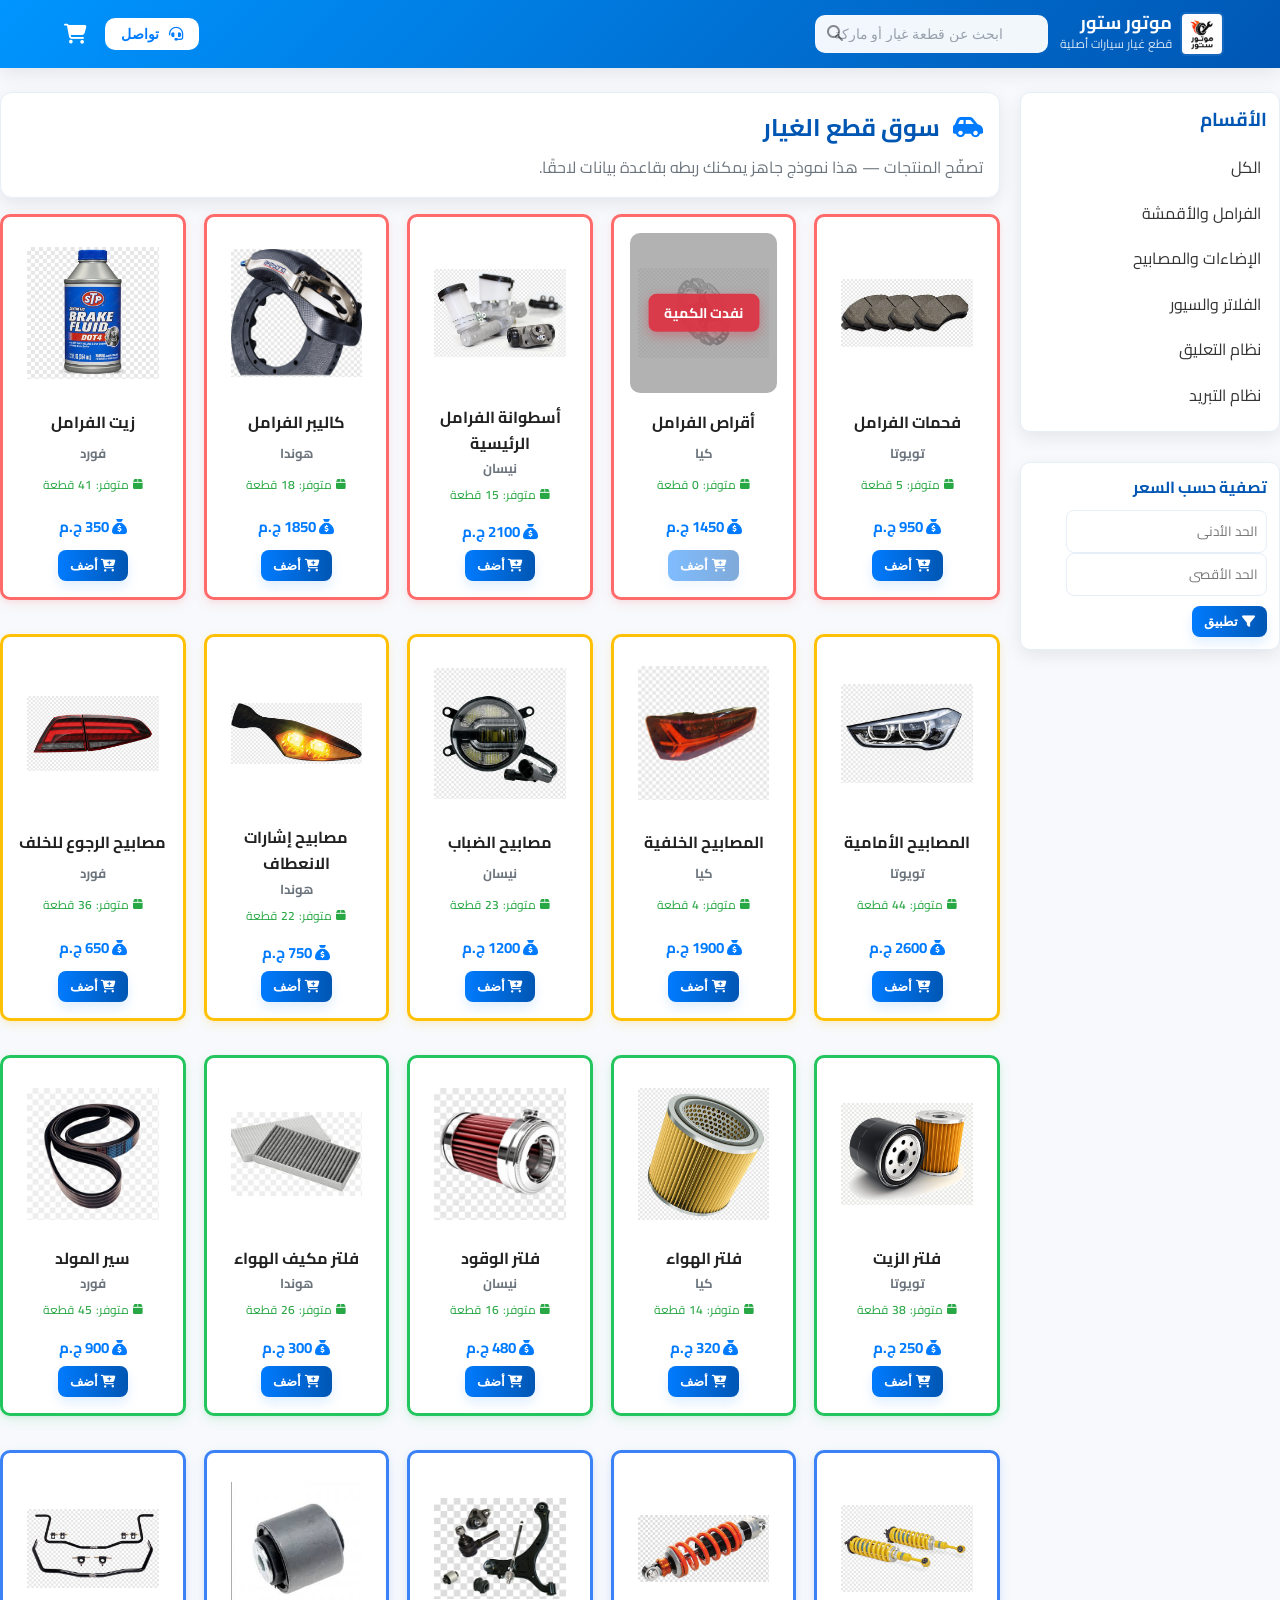
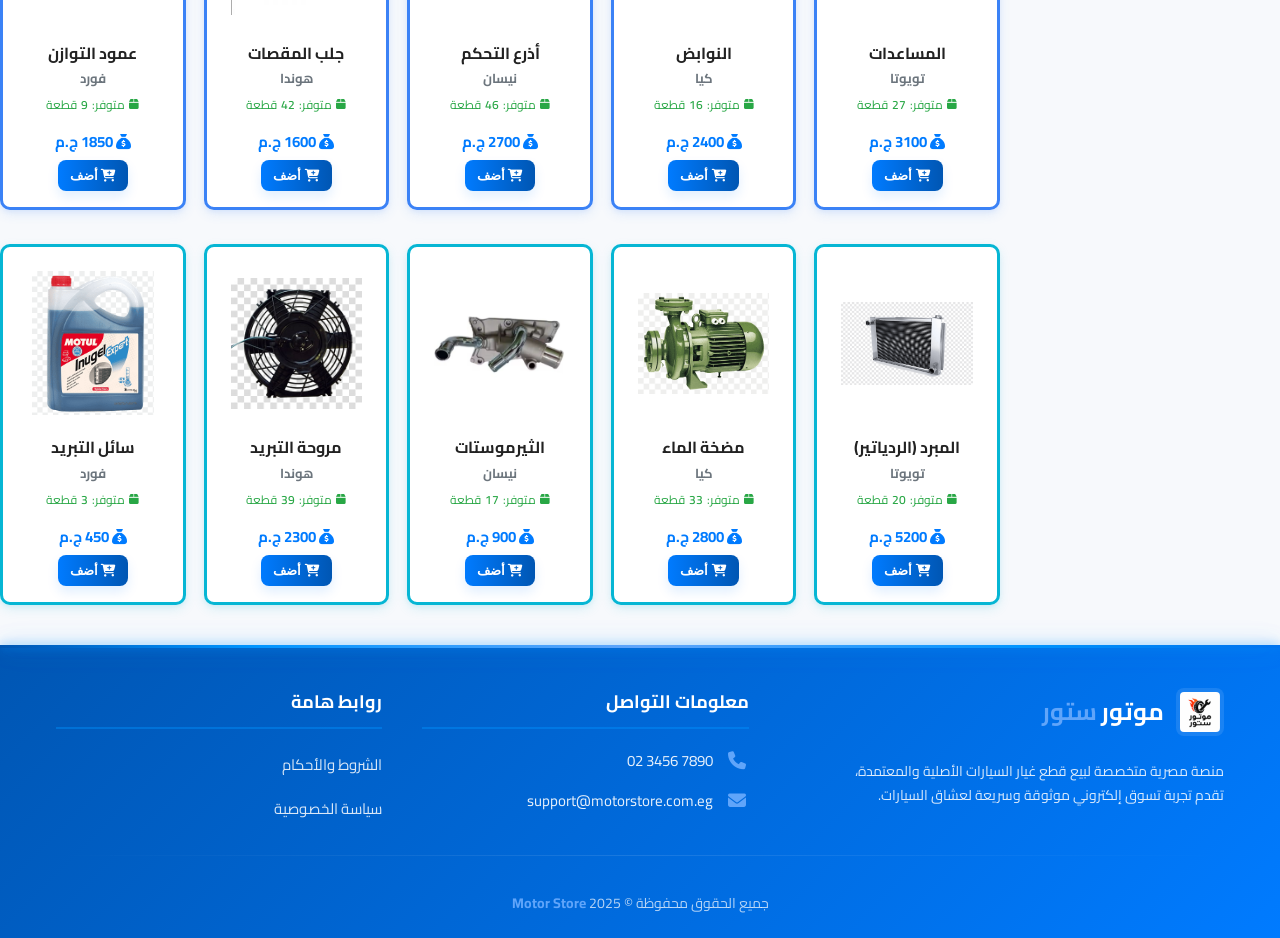
==== commit 03020f74: "Add files via upload" ====
--- a/index.html
+++ b/index.html
@@ -128,6 +128,23 @@
 
       <div class="grid" id="productsGrid">
         
+        <!-- 
+          ============================================
+          كيفية استخدام Sold Out والمخزون:
+          ============================================
+          
+          لجعل منتج "sold out" (نفدت الكمية):
+          أضف data-sold-out="true" في div المنتج
+          مثال: <div ... data-sold-out="true">
+          
+          لتحديد مخزون معين:
+          أضف data-stock="عدد" في div المنتج
+          مثال: <div ... data-stock="25">
+          
+          إذا لم تضيف data-stock، سيتم توليد رقم عشوائي من 1-50
+          إذا أضفت data-sold-out="true"، المخزون سيكون 0 تلقائياً
+        -->
+        
         <!-- ✅ الفرامل والأقمشة (تم تحديث البنية: صورة - عنوان - ماركة - صف السعر - صف الأزرار) -->
 <div class="card product brakes" data-product-id="1" data-category="الفرامل والأقمشة" data-price="950" data-brand="تويوتا">
   <div class="img">
@@ -144,7 +161,8 @@
   </div>
 </div>
 
-<div class="card product brakes" data-product-id="2" data-category="الفرامل والأقمشة" data-price="1450" data-brand="كيا">
+<!-- مثال: منتج sold out - أضف data-sold-out="true" -->
+<div class="card product brakes" data-product-id="2" data-category="الفرامل والأقمشة" data-price="1450" data-brand="كيا" data-sold-out="true">
   <div class="img">
     <img src="images/Kia brake disc.png" alt="أقراص الفرامل">
   </div>
@@ -158,7 +176,8 @@
   </div>
 </div>
 
-<div class="card product brakes" data-product-id="3" data-category="الفرامل والأقمشة" data-price="2100" data-brand="نيسان">
+<!-- مثال: منتج بمخزون محدد - أضف data-stock="عدد" -->
+<div class="card product brakes" data-product-id="3" data-category="الفرامل والأقمشة" data-price="2100" data-brand="نيسان" data-stock="15">
   <div class="img">
     <img src="images/Nissan brake master cylinder.png" alt="أسطوانة الفرامل الرئيسية">
   </div>
@@ -274,7 +293,7 @@
 <!-- ✅ الفلاتر والسيور -->
 <div class="card product filters" data-product-id="11" data-category="الفلاتر والسيور" data-price="250" data-brand="تويوتا">
   <div class="img">
-    <img src="images/product-icon.png" alt="فلتر الزيت">
+    <img src="images/oil filter.jpg" alt="فلتر الزيت">
   </div>
   <h4>فلتر الزيت</h4>
   <div class="brand">تويوتا</div>
@@ -288,7 +307,7 @@
 
 <div class="card product filters" data-product-id="12" data-category="الفلاتر والسيور" data-price="320" data-brand="كيا">
   <div class="img">
-    <img src="images/product-icon.png" alt="فلتر الهواء">
+    <img src="images/engine air filter element.jpg" alt="فلتر الهواء">
   </div>
   <h4>فلتر الهواء</h4>
   <div class="brand">كيا</div>
@@ -302,7 +321,7 @@
 
 <div class="card product filters" data-product-id="13" data-category="الفلاتر والسيور" data-price="480" data-brand="نيسان">
   <div class="img">
-    <img src="images/product-icon.png" alt="فلتر الوقود">
+    <img src="images/fuel filter.png" alt="فلتر الوقود">
   </div>
   <h4>فلتر الوقود</h4>
   <div class="brand">نيسان</div>
@@ -316,7 +335,7 @@
 
 <div class="card product filters" data-product-id="14" data-category="الفلاتر والسيور" data-price="300" data-brand="هوندا">
   <div class="img">
-    <img src="images/product-icon.png" alt="فلتر مكيف الهواء">
+    <img src="images/cabin air filter.jpg" alt="فلتر مكيف الهواء">
   </div>
   <h4>فلتر مكيف الهواء</h4>
   <div class="brand">هوندا</div>
@@ -330,7 +349,7 @@
 
 <div class="card product filters" data-product-id="15" data-category="الفلاتر والسيور" data-price="900" data-brand="فورد">
   <div class="img">
-    <img src="images/product-icon.png" alt="سير المولد">
+    <img src="images/serpentine alternator belt.jpg" alt="سير المولد">
   </div>
   <h4>سير المولد</h4>
   <div class="brand">فورد</div>
@@ -345,7 +364,7 @@
 <!-- ✅ نظام التعليق -->
 <div class="card product suspension" data-product-id="16" data-category="نظام التعليق" data-price="3100" data-brand="تويوتا">
   <div class="img">
-    <img src="images/product-icon.png" alt="المساعدات">
+    <img src="images/shock absorber strut.jpg" alt="المساعدات">
   </div>
   <h4>المساعدات</h4>
   <div class="brand">تويوتا</div>
@@ -359,7 +378,7 @@
 
 <div class="card product suspension" data-product-id="17" data-category="نظام التعليق" data-price="2400" data-brand="كيا">
   <div class="img">
-    <img src="images/product-icon.png" alt="النوابض">
+    <img src="images/suspension coil spring.jpg" alt="النوابض">
   </div>
   <h4>النوابض</h4>
   <div class="brand">كيا</div>
@@ -373,7 +392,7 @@
 
 <div class="card product suspension" data-product-id="18" data-category="نظام التعليق" data-price="2700" data-brand="نيسان">
   <div class="img">
-    <img src="images/product-icon.png" alt="أذرع التحكم">
+    <img src="images/lower control arm with ball joint.jpg" alt="أذرع التحكم">
   </div>
   <h4>أذرع التحكم</h4>
   <div class="brand">نيسان</div>
@@ -387,7 +406,7 @@
 
 <div class="card product suspension" data-product-id="19" data-category="نظام التعليق" data-price="1600" data-brand="هوندا">
   <div class="img">
-    <img src="images/product-icon.png" alt="جلب المقصات">
+    <img src="images/control arm bushings.jpg" alt="جلب المقصات">
   </div>
   <h4>جلب المقصات</h4>
   <div class="brand">هوندا</div>
@@ -401,7 +420,7 @@
 
 <div class="card product suspension" data-product-id="20" data-category="نظام التعليق" data-price="1850" data-brand="فورد">
   <div class="img">
-    <img src="images/product-icon.png" alt="عمود التوازن">
+    <img src="images/stabilizer sway bar.png" alt="عمود التوازن">
   </div>
   <h4>عمود التوازن</h4>
   <div class="brand">فورد</div>
@@ -416,7 +435,7 @@
 <!-- ✅ نظام التبريد -->
 <div class="card product cooling" data-product-id="21" data-category="نظام التبريد" data-price="5200" data-brand="تويوتا">
   <div class="img">
-    <img src="images/product-icon.png" alt="المبرد (الردياتير)">
+    <img src="images/radiator assembly.png" alt="المبرد (الردياتير)">
   </div>
   <h4>المبرد (الردياتير)</h4>
   <div class="brand">تويوتا</div>
@@ -430,7 +449,7 @@
 
 <div class="card product cooling" data-product-id="22" data-category="نظام التبريد" data-price="2800" data-brand="كيا">
   <div class="img">
-    <img src="images/product-icon.png" alt="مضخة الماء">
+    <img src="images/engine water pump.png" alt="مضخة الماء">
   </div>
   <h4>مضخة الماء</h4>
   <div class="brand">كيا</div>
@@ -444,7 +463,7 @@
 
 <div class="card product cooling" data-product-id="23" data-category="نظام التبريد" data-price="900" data-brand="نيسان">
   <div class="img">
-    <img src="images/product-icon.png" alt="الثيرموستات">
+    <img src="images/engine thermostat and housing.png" alt="الثيرموستات">
   </div>
   <h4>الثيرموستات</h4>
   <div class="brand">نيسان</div>
@@ -458,7 +477,7 @@
 
 <div class="card product cooling" data-product-id="24" data-category="نظام التبريد" data-price="2300" data-brand="هوندا">
   <div class="img">
-    <img src="images/product-icon.png" alt="مروحة التبريد">
+    <img src="images/radiator cooling fan assembly.jpg" alt="مروحة التبريد">
   </div>
   <h4>مروحة التبريد</h4>
   <div class="brand">هوندا</div>
@@ -472,7 +491,7 @@
 
 <div class="card product cooling" data-product-id="25" data-category="نظام التبريد" data-price="450" data-brand="فورد">
   <div class="img">
-    <img src="images/product-icon.png" alt="سائل التبريد">
+    <img src="images/engine coolant antifreeze bottle.png" alt="سائل التبريد">
   </div>
   <h4>سائل التبريد</h4>
   <div class="brand">فورد</div>
--- a/style.css
+++ b/style.css
@@ -453,6 +453,7 @@
   text-align: center;
   margin-bottom: 12px;
   min-height: 48px;
+  position: relative;
 }
 
 /* Product image (unified icon) */
@@ -477,6 +478,65 @@
   font-size: 13px;
   margin-bottom: 10px;
   text-align: center; /* Center align brand */
+}
+
+/* Stock info */
+.product .stock-info {
+  color: #28a745;
+  font-size: 12px;
+  margin-bottom: 8px;
+  text-align: center;
+  display: flex;
+  align-items: center;
+  justify-content: center;
+  gap: 4px;
+}
+
+.product .stock-info i {
+  font-size: 11px;
+}
+
+.product .stock-count {
+  font-weight: 600;
+  color: #28a745;
+}
+
+/* Sold out badge */
+.sold-out-badge {
+  position: absolute;
+  top: 50%;
+  left: 50%;
+  transform: translate(-50%, -50%);
+  background: rgba(220, 53, 69, 0.95);
+  color: #fff;
+  padding: 8px 16px;
+  border-radius: 8px;
+  font-weight: 700;
+  font-size: 14px;
+  z-index: 10;
+  box-shadow: 0 4px 12px rgba(220, 53, 69, 0.4);
+  display: none;
+  align-items: center;
+  justify-content: center;
+  text-align: center;
+  white-space: nowrap;
+}
+
+.product.sold-out .img::after {
+  content: '';
+  position: absolute;
+  top: 0;
+  left: 0;
+  right: 0;
+  bottom: 0;
+  background: rgba(0, 0, 0, 0.3);
+  border-radius: 10px;
+  z-index: 5;
+}
+
+.product.sold-out .img img {
+  opacity: 0.6;
+  filter: grayscale(50%);
 }
 
 /* price row separated from actions */
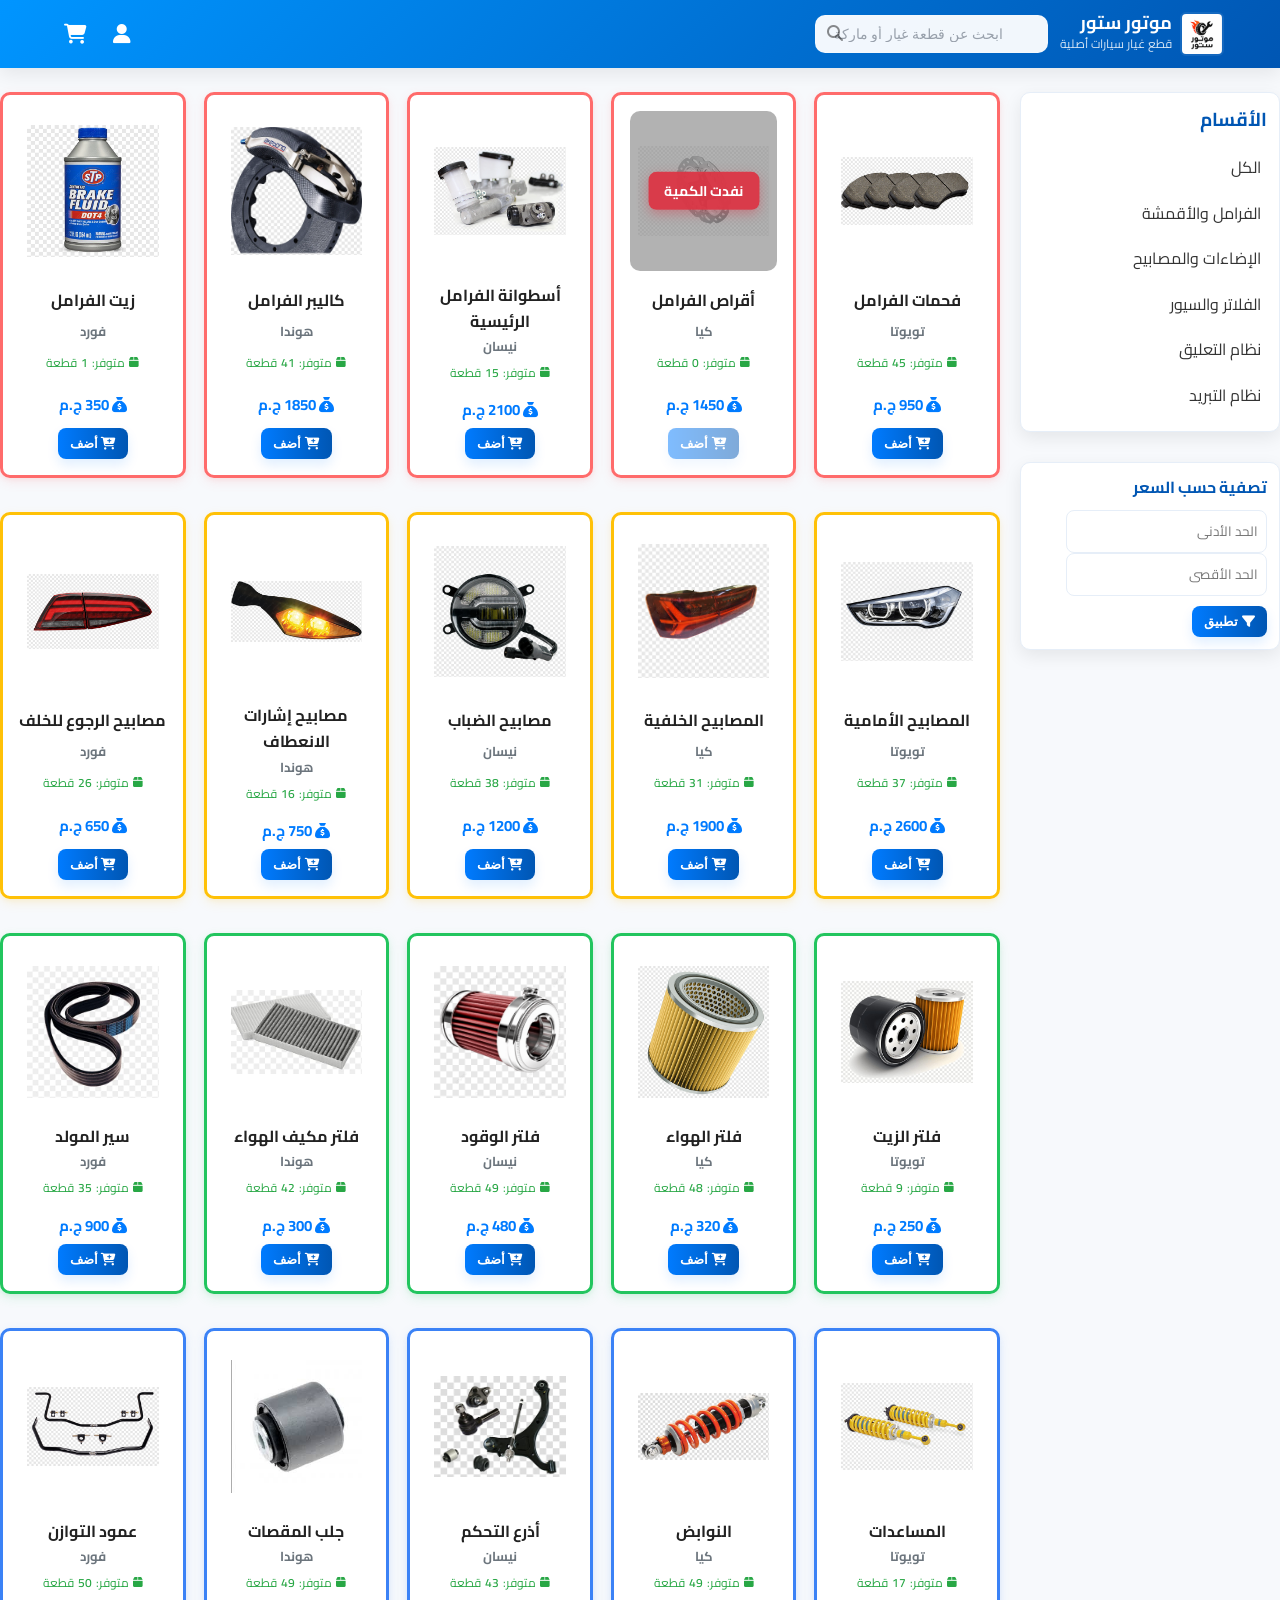
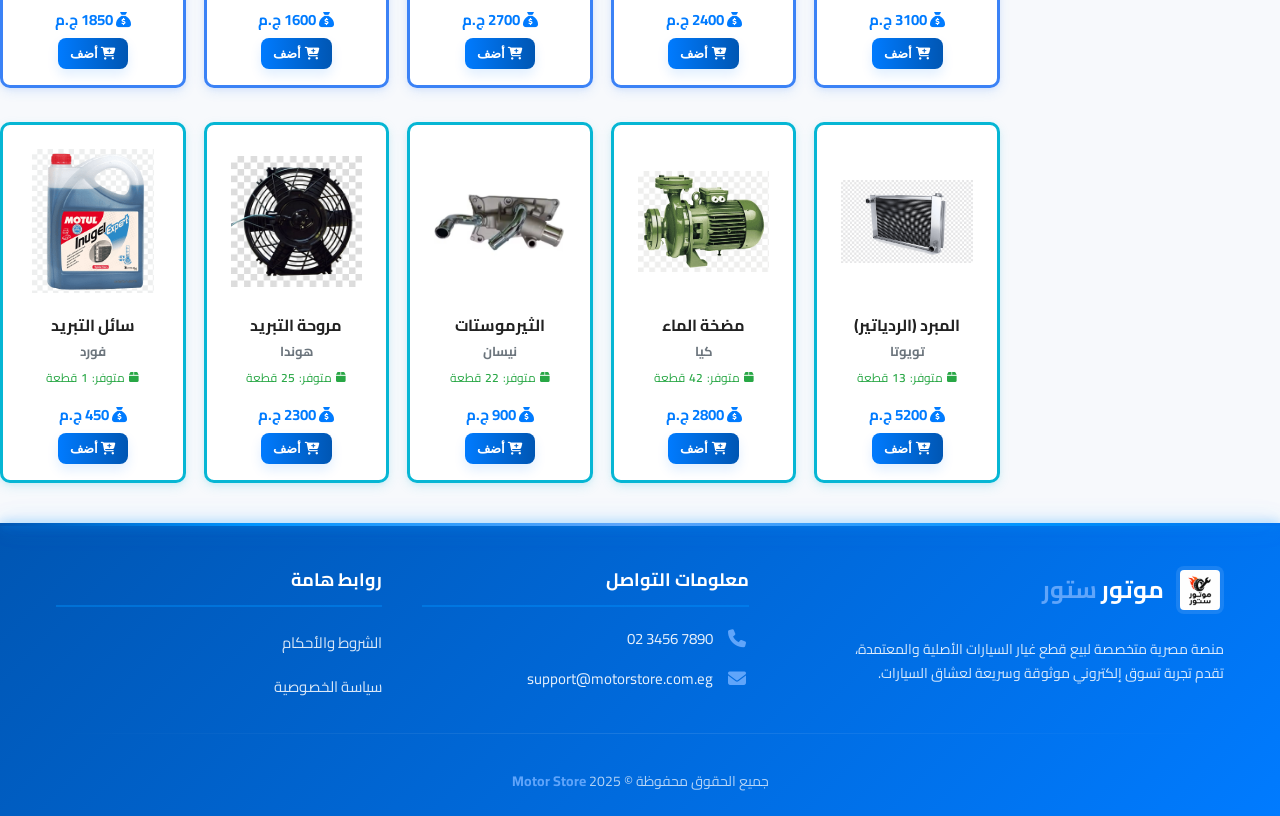
==== commit fcc0e15f: "Add files via upload" ====
--- a/index.html
+++ b/index.html
@@ -1,560 +1,572 @@
-<!doctype html>
-<html lang="ar" dir="rtl">
-<head>
-  <meta charset="utf-8" />
-  <meta name="viewport" content="width=device-width,initial-scale=1" />
-  <title>موتور ستور - متجر قطع غيار</title>
-  <link rel="icon" type="image/png" href="images/Favicon.png">
-  <link rel="shortcut icon" href="images/Favicon.png">
-  <link rel="apple-touch-icon" href="images/Favicon.png">
-
-  <!-- Font Awesome CDN -->
-  <link rel="stylesheet" href="https://cdnjs.cloudflare.com/ajax/libs/font-awesome/6.5.0/css/all.min.css" />
-
-  <!-- External stylesheet -->
-  <link rel="stylesheet" href="style.css">
-</head>
-<body>
-  <header class="header-section">
-    <div class="container" style="justify-content:space-between;">
-      <div style="display:flex;align-items:center;gap:12px;min-width:0">
-        <!-- Hamburger Menu Button (Mobile Only) -->
-        <button class="menu-toggle" id="menuToggle" aria-label="فتح القائمة" type="button">
-          <i class="fa-solid fa-bars"></i>
-        </button>
-        
-        <div class="logo">
-          <img src="images/icon.png?v=2" alt="موتور ستور">
-          <div>
-            <div class="brand">موتور ستور</div>
-            <div class="tag">قطع غيار سيارات أصلية</div>
-          </div>
-        </div>
-
-        <div class="search" style="min-width:220px">
-          <input id="searchInput" placeholder="ابحث عن قطعة غيار أو ماركة" />
-          <span class="icon" aria-hidden="true"><i class="fa-solid fa-magnifying-glass"></i></span>
-        </div>
-        
-        <!-- Mobile Search Button (Icon Only) -->
-        <button class="mobile-search-btn" id="mobileSearchBtn" type="button" aria-label="بحث">
-          <i class="fa-solid fa-magnifying-glass"></i>
-        </button>
-        
-        <!-- Mobile Search Dropdown -->
-        <div class="mobile-search-dropdown" id="mobileSearchDropdown">
-          <div class="mobile-search-content">
-            <input type="text" id="mobileSearchInput" placeholder="ابحث عن قطعة غيار أو ماركة" autocomplete="off" />
-            <button class="mobile-search-close" id="mobileSearchClose" type="button" aria-label="إغلاق">
-              <i class="fa-solid fa-times"></i>
-            </button>
-          </div>
-        </div>
-      </div>
-
-      <div style="display:flex;align-items:center;gap:10px">
-        <button class="header-actions contact-btn" id="contactBtn" type="button"><i class="fa-solid fa-headset"></i> تواصل</button>
-
-        <div class="cart-wrapper" id="cartWrapper" title="سلة المشتريات">
-          <button class="cart-btn" id="cartBtn" aria-haspopup="true" aria-expanded="false" type="button">
-            <i class="fa-solid fa-cart-shopping" aria-hidden="true"></i>
-          </button>
-          <div class="cart-badge" id="cartBadge" style="display:none">0</div>
-
-          <div class="cart-dropdown" id="cartDropdown" role="menu" aria-hidden="true" aria-labelledby="cartBtn">
-            <div class="title">سلة المشتريات</div>
-            <div class="cart-list" id="cartList"></div>
-            <div id="cartEmpty" class="cart-empty" style="display:none">السلة فارغة</div>
-          </div>
-        </div>
-      </div>
-    </div>
-  </header>
-
-  <!-- Mobile Sidebar Overlay -->
-  <div class="mobile-overlay" id="mobileOverlay"></div>
-
-  <!-- Mobile Sidebar -->
-  <aside class="mobile-sidebar" id="mobileSidebar">
-    <div class="mobile-sidebar-header">
-      <h3>القائمة</h3>
-      <button class="close-menu-btn" id="closeMenuBtn" type="button" aria-label="إغلاق القائمة">
-        <i class="fa-solid fa-times"></i>
-      </button>
-    </div>
-    <div class="mobile-sidebar-content">
-      <div class="card sidebar-card categories">
-        <h3>الأقسام</h3>
-        <ul id="mobileCategoriesList"></ul>
-      </div>
-
-      <div style="height:14px"></div>
-
-      <div class="card sidebar-card">
-        <h4>تصفية حسب السعر</h4>
-        <div style="gap:8px;margin-top:8px">
-          <input id="mobileMinPrice" type="number" placeholder="الحد الأدنى" style="flex:1;padding:8px;border-radius:8px;border:1px solid #e6eef8">
-          <input id="mobileMaxPrice" type="number" placeholder="الحد الأقصى" style="flex:1;padding:8px;border-radius:8px;border:1px solid #e6eef8">
-        </div>
-        <div style="margin-top:10px"><button class="add-btn" id="mobileFilterBtn" type="button"><i class="fa-solid fa-filter"></i> تطبيق</button></div>
-      </div>
-    </div>
-  </aside>
-
-  <main>
-    <aside>
-      <div class="card sidebar-card categories">
-        <h3>الأقسام</h3>
-        <ul id="categoriesList"></ul>
-      </div>
-
-      <div style="height:14px"></div>
-
-      <div class="card sidebar-card">
-        <h4>تصفية حسب السعر</h4>
-        <div style="gap:8px;margin-top:8px">
-          <input id="minPrice" type="number" placeholder="الحد الأدنى" style="flex:1;padding:8px;border-radius:8px;border:1px solid #e6eef8">
-          <input id="maxPrice" type="number" placeholder="الحد الأقصى" style="flex:1;padding:8px;border-radius:8px;border:1px solid #e6eef8">
-        </div>
-        <div style="margin-top:10px"><button class="add-btn" id="filterBtn" type="button"><i class="fa-solid fa-filter"></i> تطبيق</button></div>
-      </div>
-    </aside>
-
-    <section class="content">
-      <div class="card">
-        <h2 style="margin:0"><i class="fa-solid fa-car-side" style="color:var(--primary);margin-left:8px"></i> سوق قطع الغيار</h2>
-        <p style="color:var(--muted);margin-top:8px">تصفّح المنتجات — هذا نموذج جاهز يمكنك ربطه بقاعدة بيانات لاحقًا.</p>
-      </div>
-
-      <div class="grid" id="productsGrid">
-        
-        <!-- 
-          ============================================
-          كيفية استخدام Sold Out والمخزون:
-          ============================================
-          
-          لجعل منتج "sold out" (نفدت الكمية):
-          أضف data-sold-out="true" في div المنتج
-          مثال: <div ... data-sold-out="true">
-          
-          لتحديد مخزون معين:
-          أضف data-stock="عدد" في div المنتج
-          مثال: <div ... data-stock="25">
-          
-          إذا لم تضيف data-stock، سيتم توليد رقم عشوائي من 1-50
-          إذا أضفت data-sold-out="true"، المخزون سيكون 0 تلقائياً
-        -->
-        
-        <!-- ✅ الفرامل والأقمشة (تم تحديث البنية: صورة - عنوان - ماركة - صف السعر - صف الأزرار) -->
-<div class="card product brakes" data-product-id="1" data-category="الفرامل والأقمشة" data-price="950" data-brand="تويوتا">
-  <div class="img">
-    <img src="images/Toyota brake pads.webp" alt="فحمات الفرامل">
-  </div>
-  <h4>فحمات الفرامل</h4>
-  <div class="brand">تويوتا</div>
-  <div class="price-row">
-    <div class="price"><i class="fa-solid fa-sack-dollar"></i> 950 ج.م</div>
-  </div>
-  <div class="actions">
-    <!-- زر الإضافة الآن في صف مستقل تحت السعر ويأخذ عرض البطاقة عبر CSS -->
-    <button class="add-btn show-qty" data-id="1" type="button"><i class="fa-solid fa-cart-plus"></i> أضف</button>
-  </div>
-</div>
-
-<!-- مثال: منتج sold out - أضف data-sold-out="true" -->
-<div class="card product brakes" data-product-id="2" data-category="الفرامل والأقمشة" data-price="1450" data-brand="كيا" data-sold-out="true">
-  <div class="img">
-    <img src="images/Kia brake disc.png" alt="أقراص الفرامل">
-  </div>
-  <h4>أقراص الفرامل</h4>
-  <div class="brand">كيا</div>
-  <div class="price-row">
-    <div class="price"><i class="fa-solid fa-sack-dollar"></i> 1450 ج.م</div>
-  </div>
-  <div class="actions">
-    <button class="add-btn show-qty" data-id="2" type="button"><i class="fa-solid fa-cart-plus"></i> أضف</button>
-  </div>
-</div>
-
-<!-- مثال: منتج بمخزون محدد - أضف data-stock="عدد" -->
-<div class="card product brakes" data-product-id="3" data-category="الفرامل والأقمشة" data-price="2100" data-brand="نيسان" data-stock="15">
-  <div class="img">
-    <img src="images/Nissan brake master cylinder.png" alt="أسطوانة الفرامل الرئيسية">
-  </div>
-  <h4>أسطوانة الفرامل الرئيسية</h4>
-  <div class="brand">نيسان</div>
-  <div class="price-row">
-    <div class="price"><i class="fa-solid fa-sack-dollar"></i> 2100 ج.م</div>
-  </div>
-  <div class="actions">
-    <button class="add-btn show-qty" data-id="3" type="button"><i class="fa-solid fa-cart-plus"></i> أضف</button>
-  </div>
-</div>
-
-<div class="card product brakes" data-product-id="4" data-category="الفرامل والأقمشة" data-price="1850" data-brand="هوندا">
-  <div class="img">
-    <img src="images/Honda brake caliper.png" alt="كاليبر الفرامل">
-  </div>
-  <h4>كاليبر الفرامل</h4>
-  <div class="brand">هوندا</div>
-  <div class="price-row">
-    <div class="price"><i class="fa-solid fa-sack-dollar"></i> 1850 ج.م</div>
-  </div>
-  <div class="actions">
-    <button class="add-btn show-qty" data-id="4" type="button"><i class="fa-solid fa-cart-plus"></i> أضف</button>
-  </div>
-</div>
-
-<div class="card product brakes" data-product-id="5" data-category="الفرامل والأقمشة" data-price="350" data-brand="فورد">
-  <div class="img">
-    <img src="images/Ford brake fluid bottle.png" alt="زيت الفرامل">
-  </div>
-  <h4>زيت الفرامل</h4>
-  <div class="brand">فورد</div>
-  <div class="price-row">
-    <div class="price"><i class="fa-solid fa-sack-dollar"></i> 350 ج.م</div>
-  </div>
-  <div class="actions">
-    <button class="add-btn show-qty" data-id="5" type="button"><i class="fa-solid fa-cart-plus"></i> أضف</button>
-  </div>
-</div>
-
-<!-- ✅ الإضاءات والمصابيح -->
-<div class="card product lights" data-product-id="6" data-category="الإضاءات والمصابيح" data-price="2600" data-brand="تويوتا">
-  <div class="img">
-    <img src="images/Toyota car headlight assembly.png" alt="المصابيح الأمامية">
-  </div>
-  <h4>المصابيح الأمامية</h4>
-  <div class="brand">تويوتا</div>
-  <div class="price-row">
-    <div class="price"><i class="fa-solid fa-sack-dollar"></i> 2600 ج.م</div>
-  </div>
-  <div class="actions">
-    <button class="add-btn show-qty" data-id="6" type="button"><i class="fa-solid fa-cart-plus"></i> أضف</button>
-  </div>
-</div>
-
-<div class="card product lights" data-product-id="7" data-category="الإضاءات والمصابيح" data-price="1900" data-brand="كيا">
-  <div class="img">
-    <img src="images/Kia car taillight assembly.png" alt="المصابيح الخلفية">
-  </div>
-  <h4>المصابيح الخلفية</h4>
-  <div class="brand">كيا</div>
-  <div class="price-row">
-    <div class="price"><i class="fa-solid fa-sack-dollar"></i> 1900 ج.م</div>
-  </div>
-  <div class="actions">
-    <button class="add-btn show-qty" data-id="7" type="button"><i class="fa-solid fa-cart-plus"></i> أضف</button>
-  </div>
-</div>
-
-<div class="card product lights" data-product-id="8" data-category="الإضاءات والمصابيح" data-price="1200" data-brand="نيسان">
-  <div class="img">
-    <img src="images/Nissan fog light lamp.png" alt="مصابيح الضباب">
-  </div>
-  <h4>مصابيح الضباب</h4>
-  <div class="brand">نيسان</div>
-  <div class="price-row">
-    <div class="price"><i class="fa-solid fa-sack-dollar"></i> 1200 ج.م</div>
-  </div>
-  <div class="actions">
-    <button class="add-btn show-qty" data-id="8" type="button"><i class="fa-solid fa-cart-plus"></i> أضف</button>
-  </div>
-</div>
-
-<div class="card product lights" data-product-id="9" data-category="الإضاءات والمصابيح" data-price="750" data-brand="هوندا">
-  <div class="img">
-    <img src="images/Honda turn signal light.png" alt="مصابيح إشارات الانعطاف">
-  </div>
-  <h4>مصابيح إشارات الانعطاف</h4>
-  <div class="brand">هوندا</div>
-  <div class="price-row">
-    <div class="price"><i class="fa-solid fa-sack-dollar"></i> 750 ج.م</div>
-  </div>
-  <div class="actions">
-    <button class="add-btn show-qty" data-id="9" type="button"><i class="fa-solid fa-cart-plus"></i> أضف</button>
-  </div>
-</div>
-
-<div class="card product lights" data-product-id="10" data-category="الإضاءات والمصابيح" data-price="650" data-brand="فورد">
-  <div class="img">
-    <img src="images/Ford reverse light lens.png" alt="مصابيح الرجوع للخلف">
-  </div>
-  <h4>مصابيح الرجوع للخلف</h4>
-  <div class="brand">فورد</div>
-  <div class="price-row">
-    <div class="price"><i class="fa-solid fa-sack-dollar"></i> 650 ج.م</div>
-  </div>
-  <div class="actions">
-    <button class="add-btn show-qty" data-id="10" type="button"><i class="fa-solid fa-cart-plus"></i> أضف</button>
-  </div>
-</div>
-
-<!-- ✅ الفلاتر والسيور -->
-<div class="card product filters" data-product-id="11" data-category="الفلاتر والسيور" data-price="250" data-brand="تويوتا">
-  <div class="img">
-    <img src="images/oil filter.jpg" alt="فلتر الزيت">
-  </div>
-  <h4>فلتر الزيت</h4>
-  <div class="brand">تويوتا</div>
-  <div class="price-row">
-    <div class="price"><i class="fa-solid fa-sack-dollar"></i> 250 ج.م</div>
-  </div>
-  <div class="actions">
-    <button class="add-btn show-qty" data-id="11" type="button"><i class="fa-solid fa-cart-plus"></i> أضف</button>
-  </div>
-</div>
-
-<div class="card product filters" data-product-id="12" data-category="الفلاتر والسيور" data-price="320" data-brand="كيا">
-  <div class="img">
-    <img src="images/engine air filter element.jpg" alt="فلتر الهواء">
-  </div>
-  <h4>فلتر الهواء</h4>
-  <div class="brand">كيا</div>
-  <div class="price-row">
-    <div class="price"><i class="fa-solid fa-sack-dollar"></i> 320 ج.م</div>
-  </div>
-  <div class="actions">
-    <button class="add-btn show-qty" data-id="12" type="button"><i class="fa-solid fa-cart-plus"></i> أضف</button>
-  </div>
-</div>
-
-<div class="card product filters" data-product-id="13" data-category="الفلاتر والسيور" data-price="480" data-brand="نيسان">
-  <div class="img">
-    <img src="images/fuel filter.png" alt="فلتر الوقود">
-  </div>
-  <h4>فلتر الوقود</h4>
-  <div class="brand">نيسان</div>
-  <div class="price-row">
-    <div class="price"><i class="fa-solid fa-sack-dollar"></i> 480 ج.م</div>
-  </div>
-  <div class="actions">
-    <button class="add-btn show-qty" data-id="13" type="button"><i class="fa-solid fa-cart-plus"></i> أضف</button>
-  </div>
-</div>
-
-<div class="card product filters" data-product-id="14" data-category="الفلاتر والسيور" data-price="300" data-brand="هوندا">
-  <div class="img">
-    <img src="images/cabin air filter.jpg" alt="فلتر مكيف الهواء">
-  </div>
-  <h4>فلتر مكيف الهواء</h4>
-  <div class="brand">هوندا</div>
-  <div class="price-row">
-    <div class="price"><i class="fa-solid fa-sack-dollar"></i> 300 ج.م</div>
-  </div>
-  <div class="actions">
-    <button class="add-btn show-qty" data-id="14" type="button"><i class="fa-solid fa-cart-plus"></i> أضف</button>
-  </div>
-</div>
-
-<div class="card product filters" data-product-id="15" data-category="الفلاتر والسيور" data-price="900" data-brand="فورد">
-  <div class="img">
-    <img src="images/serpentine alternator belt.jpg" alt="سير المولد">
-  </div>
-  <h4>سير المولد</h4>
-  <div class="brand">فورد</div>
-  <div class="price-row">
-    <div class="price"><i class="fa-solid fa-sack-dollar"></i> 900 ج.م</div>
-  </div>
-  <div class="actions">
-    <button class="add-btn show-qty" data-id="15" type="button"><i class="fa-solid fa-cart-plus"></i> أضف</button>
-  </div>
-</div>
-
-<!-- ✅ نظام التعليق -->
-<div class="card product suspension" data-product-id="16" data-category="نظام التعليق" data-price="3100" data-brand="تويوتا">
-  <div class="img">
-    <img src="images/shock absorber strut.jpg" alt="المساعدات">
-  </div>
-  <h4>المساعدات</h4>
-  <div class="brand">تويوتا</div>
-  <div class="price-row">
-    <div class="price"><i class="fa-solid fa-sack-dollar"></i> 3100 ج.م</div>
-  </div>
-  <div class="actions">
-    <button class="add-btn show-qty" data-id="16" type="button"><i class="fa-solid fa-cart-plus"></i> أضف</button>
-  </div>
-</div>
-
-<div class="card product suspension" data-product-id="17" data-category="نظام التعليق" data-price="2400" data-brand="كيا">
-  <div class="img">
-    <img src="images/suspension coil spring.jpg" alt="النوابض">
-  </div>
-  <h4>النوابض</h4>
-  <div class="brand">كيا</div>
-  <div class="price-row">
-    <div class="price"><i class="fa-solid fa-sack-dollar"></i> 2400 ج.م</div>
-  </div>
-  <div class="actions">
-    <button class="add-btn show-qty" data-id="17" type="button"><i class="fa-solid fa-cart-plus"></i> أضف</button>
-  </div>
-</div>
-
-<div class="card product suspension" data-product-id="18" data-category="نظام التعليق" data-price="2700" data-brand="نيسان">
-  <div class="img">
-    <img src="images/lower control arm with ball joint.jpg" alt="أذرع التحكم">
-  </div>
-  <h4>أذرع التحكم</h4>
-  <div class="brand">نيسان</div>
-  <div class="price-row">
-    <div class="price"><i class="fa-solid fa-sack-dollar"></i> 2700 ج.م</div>
-  </div>
-  <div class="actions">
-    <button class="add-btn show-qty" data-id="18" type="button"><i class="fa-solid fa-cart-plus"></i> أضف</button>
-  </div>
-</div>
-
-<div class="card product suspension" data-product-id="19" data-category="نظام التعليق" data-price="1600" data-brand="هوندا">
-  <div class="img">
-    <img src="images/control arm bushings.jpg" alt="جلب المقصات">
-  </div>
-  <h4>جلب المقصات</h4>
-  <div class="brand">هوندا</div>
-  <div class="price-row">
-    <div class="price"><i class="fa-solid fa-sack-dollar"></i> 1600 ج.م</div>
-  </div>
-  <div class="actions">
-    <button class="add-btn show-qty" data-id="19" type="button"><i class="fa-solid fa-cart-plus"></i> أضف</button>
-  </div>
-</div>
-
-<div class="card product suspension" data-product-id="20" data-category="نظام التعليق" data-price="1850" data-brand="فورد">
-  <div class="img">
-    <img src="images/stabilizer sway bar.png" alt="عمود التوازن">
-  </div>
-  <h4>عمود التوازن</h4>
-  <div class="brand">فورد</div>
-  <div class="price-row">
-    <div class="price"><i class="fa-solid fa-sack-dollar"></i> 1850 ج.م</div>
-  </div>
-  <div class="actions">
-    <button class="add-btn show-qty" data-id="20" type="button"><i class="fa-solid fa-cart-plus"></i> أضف</button>
-  </div>
-</div>
-
-<!-- ✅ نظام التبريد -->
-<div class="card product cooling" data-product-id="21" data-category="نظام التبريد" data-price="5200" data-brand="تويوتا">
-  <div class="img">
-    <img src="images/radiator assembly.png" alt="المبرد (الردياتير)">
-  </div>
-  <h4>المبرد (الردياتير)</h4>
-  <div class="brand">تويوتا</div>
-  <div class="price-row">
-    <div class="price"><i class="fa-solid fa-sack-dollar"></i> 5200 ج.م</div>
-  </div>
-  <div class="actions">
-    <button class="add-btn show-qty" data-id="21" type="button"><i class="fa-solid fa-cart-plus"></i> أضف</button>
-  </div>
-</div>
-
-<div class="card product cooling" data-product-id="22" data-category="نظام التبريد" data-price="2800" data-brand="كيا">
-  <div class="img">
-    <img src="images/engine water pump.png" alt="مضخة الماء">
-  </div>
-  <h4>مضخة الماء</h4>
-  <div class="brand">كيا</div>
-  <div class="price-row">
-    <div class="price"><i class="fa-solid fa-sack-dollar"></i> 2800 ج.م</div>
-  </div>
-  <div class="actions">
-    <button class="add-btn show-qty" data-id="22" type="button"><i class="fa-solid fa-cart-plus"></i> أضف</button>
-  </div>
-</div>
-
-<div class="card product cooling" data-product-id="23" data-category="نظام التبريد" data-price="900" data-brand="نيسان">
-  <div class="img">
-    <img src="images/engine thermostat and housing.png" alt="الثيرموستات">
-  </div>
-  <h4>الثيرموستات</h4>
-  <div class="brand">نيسان</div>
-  <div class="price-row">
-    <div class="price"><i class="fa-solid fa-sack-dollar"></i> 900 ج.م</div>
-  </div>
-  <div class="actions">
-    <button class="add-btn show-qty" data-id="23" type="button"><i class="fa-solid fa-cart-plus"></i> أضف</button>
-  </div>
-</div>
-
-<div class="card product cooling" data-product-id="24" data-category="نظام التبريد" data-price="2300" data-brand="هوندا">
-  <div class="img">
-    <img src="images/radiator cooling fan assembly.jpg" alt="مروحة التبريد">
-  </div>
-  <h4>مروحة التبريد</h4>
-  <div class="brand">هوندا</div>
-  <div class="price-row">
-    <div class="price"><i class="fa-solid fa-sack-dollar"></i> 2300 ج.م</div>
-  </div>
-  <div class="actions">
-    <button class="add-btn show-qty" data-id="24" type="button"><i class="fa-solid fa-cart-plus"></i> أضف</button>
-  </div>
-</div>
-
-<div class="card product cooling" data-product-id="25" data-category="نظام التبريد" data-price="450" data-brand="فورد">
-  <div class="img">
-    <img src="images/engine coolant antifreeze bottle.png" alt="سائل التبريد">
-  </div>
-  <h4>سائل التبريد</h4>
-  <div class="brand">فورد</div>
-  <div class="price-row">
-    <div class="price"><i class="fa-solid fa-sack-dollar"></i> 450 ج.م</div>
-  </div>
-  <div class="actions">
-    <button class="add-btn show-qty" data-id="25" type="button"><i class="fa-solid fa-cart-plus"></i> أضف</button>
-  </div>
-</div>
-
-    </section>
-  </main>
-
-  <footer class="footer-section">
-    <div class="footer-neon-bar"></div>
-    <div class="container">
-      <div class="footer-content">
-        <div class="footer-section-left">
-          <div class="footer-logo">
-            <img src="images/icon.png?v=2" alt="موتور ستور">
-            <div class="footer-brand">
-              <span class="brand-name">موتور</span>
-              <span class="brand-name-accent">ستور</span>
-            </div>
-          </div>
-          <p class="footer-description">
-            منصة مصرية متخصصة لبيع قطع غيار السيارات الأصلية والمعتمدة، 
-            تقدم تجربة تسوق إلكتروني موثوقة وسريعة لعشاق السيارات.
-          </p>
-        </div>
-        
-        <div class="footer-section-middle">
-          <h4 class="footer-title">معلومات التواصل</h4>
-          <div class="footer-contact">
-            <div class="contact-item">
-              <i class="fa-solid fa-phone"></i>
-              <span class="phone-number">02 3456 7890</span>
-            </div>
-            <div class="contact-item">
-              <i class="fa-solid fa-envelope"></i>
-              <span class="email-address">support@motorstore.com.eg</span>
-            </div>
-          </div>
-        </div>
-        
-        <div class="footer-section-right">
-          <h4 class="footer-title">روابط هامة</h4>
-          <div class="footer-links">
-            <a href="#" class="footer-link">الشروط والأحكام</a>
-            <a href="#" class="footer-link">سياسة الخصوصية</a>
-          </div>
-        </div>
-      </div>
-      
-      <div class="footer-divider"></div>
-      
-      <div class="footer-copyright">
-        جميع الحقوق محفوظة © <span class="copyright-brand">Motor Store</span> 2025
-      </div>
-    </div>
-  </footer>
-
-  <script src="script.js"></script>
-</body>
-</html>
+<!doctype html>
+<html lang="ar" dir="rtl">
+<head>
+  <meta charset="utf-8" />
+  <meta name="viewport" content="width=device-width,initial-scale=1" />
+  <title>موتور ستور - متجر قطع غيار</title>
+  <link rel="icon" type="image/png" href="images/Favicon.png">
+  <link rel="shortcut icon" href="images/Favicon.png">
+  <link rel="apple-touch-icon" href="images/Favicon.png">
+
+  <!-- Font Awesome CDN -->
+  <link rel="stylesheet" href="https://cdnjs.cloudflare.com/ajax/libs/font-awesome/6.5.0/css/all.min.css" />
+
+  <!-- Master stylesheet (shared styles) -->
+  <link rel="stylesheet" href="master.css">
+  <!-- Page-specific stylesheet (index.html only) -->
+  <link rel="stylesheet" href="style.css">
+</head>
+<body>
+  <header class="header-section">
+    <div class="container" style="justify-content:space-between;">
+      <div style="display:flex;align-items:center;gap:12px;min-width:0">
+        <!-- Hamburger Menu Button (Mobile Only) -->
+        <button class="menu-toggle" id="menuToggle" aria-label="فتح القائمة" type="button">
+          <i class="fa-solid fa-bars"></i>
+        </button>
+        
+        <div class="logo">
+          <img src="images/icon.png?v=2" alt="موتور ستور">
+          <div>
+            <div class="brand">موتور ستور</div>
+            <div class="tag">قطع غيار سيارات أصلية</div>
+          </div>
+        </div>
+
+        <div class="search" style="min-width:220px">
+          <input id="searchInput" placeholder="ابحث عن قطعة غيار أو ماركة" />
+          <span class="icon" aria-hidden="true"><i class="fa-solid fa-magnifying-glass"></i></span>
+        </div>
+        
+        <!-- Mobile Search Button (Icon Only) -->
+        <button class="mobile-search-btn" id="mobileSearchBtn" type="button" aria-label="بحث">
+          <i class="fa-solid fa-magnifying-glass"></i>
+        </button>
+        
+        <!-- Mobile Search Dropdown -->
+        <div class="mobile-search-dropdown" id="mobileSearchDropdown">
+          <div class="mobile-search-content">
+            <input type="text" id="mobileSearchInput" placeholder="ابحث عن قطعة غيار أو ماركة" autocomplete="off" />
+            <button class="mobile-search-close" id="mobileSearchClose" type="button" aria-label="إغلاق">
+              <i class="fa-solid fa-times"></i>
+            </button>
+          </div>
+        </div>
+      </div>
+
+      <div style="display:flex;align-items:center;gap:10px">
+        <!-- contact button removed on user request -->
+
+        <!-- User Account Button -->
+        <div class="user-wrapper" id="userWrapper" title="حسابي">
+          <button class="user-btn" id="userBtn" aria-haspopup="true" aria-expanded="false" type="button">
+            <i class="fa-solid fa-user" aria-hidden="true"></i>
+          </button>
+
+          <div class="user-dropdown" id="userDropdown" role="menu" aria-hidden="true" aria-labelledby="userBtn">
+            <div class="user-menu-item" id="loginBtn">
+              <i class="fa-solid fa-sign-in-alt"></i>
+              <span>تسجيل الدخول</span>
+            </div>
+            <div class="user-menu-item" id="registerBtn">
+              <i class="fa-solid fa-user-plus"></i>
+              <span>إنشاء حساب</span>
+            </div>
+            <div class="user-menu-divider"></div>
+            <div class="user-menu-item" id="profileBtn" style="display:none">
+              <i class="fa-solid fa-user-circle"></i>
+              <span>الملف الشخصي</span>
+            </div>
+            <div class="user-menu-item" id="ordersBtn" style="display:none">
+              <i class="fa-solid fa-shopping-bag"></i>
+              <span>طلباتي</span>
+            </div>
+            <div class="user-menu-item" id="logoutBtn" style="display:none">
+              <i class="fa-solid fa-sign-out-alt"></i>
+              <span>تسجيل الخروج</span>
+            </div>
+          </div>
+        </div>
+
+        <div class="cart-wrapper" id="cartWrapper" title="سلة المشتريات">
+          <button class="cart-btn" id="cartBtn" aria-haspopup="true" aria-expanded="false" type="button">
+            <i class="fa-solid fa-cart-shopping" aria-hidden="true"></i>
+          </button>
+          <div class="cart-badge" id="cartBadge" style="display:none">0</div>
+
+          <div class="cart-dropdown" id="cartDropdown" role="menu" aria-hidden="true" aria-labelledby="cartBtn">
+            <div class="title">سلة المشتريات</div>
+            <div class="cart-list" id="cartList"></div>
+            <div id="cartEmpty" class="cart-empty" style="display:none">السلة فارغة</div>
+          </div>
+        </div>
+      </div>
+    </div>
+  </header>
+
+  <!-- Mobile Sidebar Overlay -->
+  <div class="mobile-overlay" id="mobileOverlay"></div>
+
+  <!-- Mobile Sidebar -->
+  <aside class="mobile-sidebar" id="mobileSidebar">
+    <div class="mobile-sidebar-header">
+      <h3>القائمة</h3>
+      <button class="close-menu-btn" id="closeMenuBtn" type="button" aria-label="إغلاق القائمة">
+        <i class="fa-solid fa-times"></i>
+      </button>
+    </div>
+    <div class="mobile-sidebar-content">
+      <div class="card sidebar-card categories">
+        <h3>الأقسام</h3>
+        <ul id="mobileCategoriesList"></ul>
+      </div>
+
+      <div style="height:14px"></div>
+
+      <div class="card sidebar-card">
+        <h4>تصفية حسب السعر</h4>
+        <div style="gap:8px;margin-top:8px">
+          <input id="mobileMinPrice" type="number" placeholder="الحد الأدنى" style="flex:1;padding:8px;border-radius:8px;border:1px solid #e6eef8">
+          <input id="mobileMaxPrice" type="number" placeholder="الحد الأقصى" style="flex:1;padding:8px;border-radius:8px;border:1px solid #e6eef8">
+        </div>
+        <div style="margin-top:10px"><button class="add-btn" id="mobileFilterBtn" type="button"><i class="fa-solid fa-filter"></i> تطبيق</button></div>
+      </div>
+    </div>
+  </aside>
+
+  <main>
+    <aside>
+      <div class="card sidebar-card categories">
+        <h3>الأقسام</h3>
+        <ul id="categoriesList"></ul>
+      </div>
+
+      <div style="height:14px"></div>
+
+      <div class="card sidebar-card">
+        <h4>تصفية حسب السعر</h4>
+        <div style="gap:8px;margin-top:8px">
+          <input id="minPrice" type="number" placeholder="الحد الأدنى" style="flex:1;padding:8px;border-radius:8px;border:1px solid #e6eef8">
+          <input id="maxPrice" type="number" placeholder="الحد الأقصى" style="flex:1;padding:8px;border-radius:8px;border:1px solid #e6eef8">
+        </div>
+        <div style="margin-top:10px"><button class="add-btn" id="filterBtn" type="button"><i class="fa-solid fa-filter"></i> تطبيق</button></div>
+      </div>
+    </aside>
+
+    <section class="content">
+      <div class="grid" id="productsGrid">
+        
+        
+        <!-- ✅ الفرامل والأقمشة (تم تحديث البنية: صورة - عنوان - ماركة - صف السعر - صف الأزرار) -->
+<div class="card product brakes" data-product-id="1" data-category="الفرامل والأقمشة" data-price="950" data-brand="تويوتا">
+  <div class="img">
+    <img src="images/Toyota brake pads.webp" alt="فحمات الفرامل">
+  </div>
+  <h4>فحمات الفرامل</h4>
+  <div class="brand">تويوتا</div>
+  <div class="price-row">
+    <div class="price"><i class="fa-solid fa-sack-dollar"></i> 950 ج.م</div>
+  </div>
+  <div class="actions">
+    <!-- زر الإضافة الآن في صف مستقل تحت السعر ويأخذ عرض البطاقة عبر CSS -->
+    <button class="add-btn show-qty" data-id="1" type="button"><i class="fa-solid fa-cart-plus"></i> أضف</button>
+  </div>
+</div>
+
+<!-- مثال: منتج sold out - أضف data-sold-out="true" -->
+<div class="card product brakes" data-product-id="2" data-category="الفرامل والأقمشة" data-price="1450" data-brand="كيا" data-sold-out="true">
+  <div class="img">
+    <img src="images/Kia brake disc.png" alt="أقراص الفرامل">
+  </div>
+  <h4>أقراص الفرامل</h4>
+  <div class="brand">كيا</div>
+  <div class="price-row">
+    <div class="price"><i class="fa-solid fa-sack-dollar"></i> 1450 ج.م</div>
+  </div>
+  <div class="actions">
+    <button class="add-btn show-qty" data-id="2" type="button"><i class="fa-solid fa-cart-plus"></i> أضف</button>
+  </div>
+</div>
+
+<!-- مثال: منتج بمخزون محدد - أضف data-stock="عدد" -->
+<div class="card product brakes" data-product-id="3" data-category="الفرامل والأقمشة" data-price="2100" data-brand="نيسان" data-stock="15">
+  <div class="img">
+    <img src="images/Nissan brake master cylinder.png" alt="أسطوانة الفرامل الرئيسية">
+  </div>
+  <h4>أسطوانة الفرامل الرئيسية</h4>
+  <div class="brand">نيسان</div>
+  <div class="price-row">
+    <div class="price"><i class="fa-solid fa-sack-dollar"></i> 2100 ج.م</div>
+  </div>
+  <div class="actions">
+    <button class="add-btn show-qty" data-id="3" type="button"><i class="fa-solid fa-cart-plus"></i> أضف</button>
+  </div>
+</div>
+
+<div class="card product brakes" data-product-id="4" data-category="الفرامل والأقمشة" data-price="1850" data-brand="هوندا">
+  <div class="img">
+    <img src="images/Honda brake caliper.png" alt="كاليبر الفرامل">
+  </div>
+  <h4>كاليبر الفرامل</h4>
+  <div class="brand">هوندا</div>
+  <div class="price-row">
+    <div class="price"><i class="fa-solid fa-sack-dollar"></i> 1850 ج.م</div>
+  </div>
+  <div class="actions">
+    <button class="add-btn show-qty" data-id="4" type="button"><i class="fa-solid fa-cart-plus"></i> أضف</button>
+  </div>
+</div>
+
+<div class="card product brakes" data-product-id="5" data-category="الفرامل والأقمشة" data-price="350" data-brand="فورد">
+  <div class="img">
+    <img src="images/Ford brake fluid bottle.png" alt="زيت الفرامل">
+  </div>
+  <h4>زيت الفرامل</h4>
+  <div class="brand">فورد</div>
+  <div class="price-row">
+    <div class="price"><i class="fa-solid fa-sack-dollar"></i> 350 ج.م</div>
+  </div>
+  <div class="actions">
+    <button class="add-btn show-qty" data-id="5" type="button"><i class="fa-solid fa-cart-plus"></i> أضف</button>
+  </div>
+</div>
+
+<!-- ✅ الإضاءات والمصابيح -->
+<div class="card product lights" data-product-id="6" data-category="الإضاءات والمصابيح" data-price="2600" data-brand="تويوتا">
+  <div class="img">
+    <img src="images/Toyota car headlight assembly.png" alt="المصابيح الأمامية">
+  </div>
+  <h4>المصابيح الأمامية</h4>
+  <div class="brand">تويوتا</div>
+  <div class="price-row">
+    <div class="price"><i class="fa-solid fa-sack-dollar"></i> 2600 ج.م</div>
+  </div>
+  <div class="actions">
+    <button class="add-btn show-qty" data-id="6" type="button"><i class="fa-solid fa-cart-plus"></i> أضف</button>
+  </div>
+</div>
+
+<div class="card product lights" data-product-id="7" data-category="الإضاءات والمصابيح" data-price="1900" data-brand="كيا">
+  <div class="img">
+    <img src="images/Kia car taillight assembly.png" alt="المصابيح الخلفية">
+  </div>
+  <h4>المصابيح الخلفية</h4>
+  <div class="brand">كيا</div>
+  <div class="price-row">
+    <div class="price"><i class="fa-solid fa-sack-dollar"></i> 1900 ج.م</div>
+  </div>
+  <div class="actions">
+    <button class="add-btn show-qty" data-id="7" type="button"><i class="fa-solid fa-cart-plus"></i> أضف</button>
+  </div>
+</div>
+
+<div class="card product lights" data-product-id="8" data-category="الإضاءات والمصابيح" data-price="1200" data-brand="نيسان">
+  <div class="img">
+    <img src="images/Nissan fog light lamp.png" alt="مصابيح الضباب">
+  </div>
+  <h4>مصابيح الضباب</h4>
+  <div class="brand">نيسان</div>
+  <div class="price-row">
+    <div class="price"><i class="fa-solid fa-sack-dollar"></i> 1200 ج.م</div>
+  </div>
+  <div class="actions">
+    <button class="add-btn show-qty" data-id="8" type="button"><i class="fa-solid fa-cart-plus"></i> أضف</button>
+  </div>
+</div>
+
+<div class="card product lights" data-product-id="9" data-category="الإضاءات والمصابيح" data-price="750" data-brand="هوندا">
+  <div class="img">
+    <img src="images/Honda turn signal light.png" alt="مصابيح إشارات الانعطاف">
+  </div>
+  <h4>مصابيح إشارات الانعطاف</h4>
+  <div class="brand">هوندا</div>
+  <div class="price-row">
+    <div class="price"><i class="fa-solid fa-sack-dollar"></i> 750 ج.م</div>
+  </div>
+  <div class="actions">
+    <button class="add-btn show-qty" data-id="9" type="button"><i class="fa-solid fa-cart-plus"></i> أضف</button>
+  </div>
+</div>
+
+<div class="card product lights" data-product-id="10" data-category="الإضاءات والمصابيح" data-price="650" data-brand="فورد">
+  <div class="img">
+    <img src="images/Ford reverse light lens.png" alt="مصابيح الرجوع للخلف">
+  </div>
+  <h4>مصابيح الرجوع للخلف</h4>
+  <div class="brand">فورد</div>
+  <div class="price-row">
+    <div class="price"><i class="fa-solid fa-sack-dollar"></i> 650 ج.م</div>
+  </div>
+  <div class="actions">
+    <button class="add-btn show-qty" data-id="10" type="button"><i class="fa-solid fa-cart-plus"></i> أضف</button>
+  </div>
+</div>
+
+<!-- ✅ الفلاتر والسيور -->
+<div class="card product filters" data-product-id="11" data-category="الفلاتر والسيور" data-price="250" data-brand="تويوتا">
+  <div class="img">
+    <img src="images/oil filter.jpg" alt="فلتر الزيت">
+  </div>
+  <h4>فلتر الزيت</h4>
+  <div class="brand">تويوتا</div>
+  <div class="price-row">
+    <div class="price"><i class="fa-solid fa-sack-dollar"></i> 250 ج.م</div>
+  </div>
+  <div class="actions">
+    <button class="add-btn show-qty" data-id="11" type="button"><i class="fa-solid fa-cart-plus"></i> أضف</button>
+  </div>
+</div>
+
+<div class="card product filters" data-product-id="12" data-category="الفلاتر والسيور" data-price="320" data-brand="كيا">
+  <div class="img">
+    <img src="images/engine air filter element.jpg" alt="فلتر الهواء">
+  </div>
+  <h4>فلتر الهواء</h4>
+  <div class="brand">كيا</div>
+  <div class="price-row">
+    <div class="price"><i class="fa-solid fa-sack-dollar"></i> 320 ج.م</div>
+  </div>
+  <div class="actions">
+    <button class="add-btn show-qty" data-id="12" type="button"><i class="fa-solid fa-cart-plus"></i> أضف</button>
+  </div>
+</div>
+
+<div class="card product filters" data-product-id="13" data-category="الفلاتر والسيور" data-price="480" data-brand="نيسان">
+  <div class="img">
+    <img src="images/fuel filter.png" alt="فلتر الوقود">
+  </div>
+  <h4>فلتر الوقود</h4>
+  <div class="brand">نيسان</div>
+  <div class="price-row">
+    <div class="price"><i class="fa-solid fa-sack-dollar"></i> 480 ج.م</div>
+  </div>
+  <div class="actions">
+    <button class="add-btn show-qty" data-id="13" type="button"><i class="fa-solid fa-cart-plus"></i> أضف</button>
+  </div>
+</div>
+
+<div class="card product filters" data-product-id="14" data-category="الفلاتر والسيور" data-price="300" data-brand="هوندا">
+  <div class="img">
+    <img src="images/cabin air filter.jpg" alt="فلتر مكيف الهواء">
+  </div>
+  <h4>فلتر مكيف الهواء</h4>
+  <div class="brand">هوندا</div>
+  <div class="price-row">
+    <div class="price"><i class="fa-solid fa-sack-dollar"></i> 300 ج.م</div>
+  </div>
+  <div class="actions">
+    <button class="add-btn show-qty" data-id="14" type="button"><i class="fa-solid fa-cart-plus"></i> أضف</button>
+  </div>
+</div>
+
+<div class="card product filters" data-product-id="15" data-category="الفلاتر والسيور" data-price="900" data-brand="فورد">
+  <div class="img">
+    <img src="images/serpentine alternator belt.jpg" alt="سير المولد">
+  </div>
+  <h4>سير المولد</h4>
+  <div class="brand">فورد</div>
+  <div class="price-row">
+    <div class="price"><i class="fa-solid fa-sack-dollar"></i> 900 ج.م</div>
+  </div>
+  <div class="actions">
+    <button class="add-btn show-qty" data-id="15" type="button"><i class="fa-solid fa-cart-plus"></i> أضف</button>
+  </div>
+</div>
+
+<!-- ✅ نظام التعليق -->
+<div class="card product suspension" data-product-id="16" data-category="نظام التعليق" data-price="3100" data-brand="تويوتا">
+  <div class="img">
+    <img src="images/shock absorber strut.jpg" alt="المساعدات">
+  </div>
+  <h4>المساعدات</h4>
+  <div class="brand">تويوتا</div>
+  <div class="price-row">
+    <div class="price"><i class="fa-solid fa-sack-dollar"></i> 3100 ج.م</div>
+  </div>
+  <div class="actions">
+    <button class="add-btn show-qty" data-id="16" type="button"><i class="fa-solid fa-cart-plus"></i> أضف</button>
+  </div>
+</div>
+
+<div class="card product suspension" data-product-id="17" data-category="نظام التعليق" data-price="2400" data-brand="كيا">
+  <div class="img">
+    <img src="images/suspension coil spring.jpg" alt="النوابض">
+  </div>
+  <h4>النوابض</h4>
+  <div class="brand">كيا</div>
+  <div class="price-row">
+    <div class="price"><i class="fa-solid fa-sack-dollar"></i> 2400 ج.م</div>
+  </div>
+  <div class="actions">
+    <button class="add-btn show-qty" data-id="17" type="button"><i class="fa-solid fa-cart-plus"></i> أضف</button>
+  </div>
+</div>
+
+<div class="card product suspension" data-product-id="18" data-category="نظام التعليق" data-price="2700" data-brand="نيسان">
+  <div class="img">
+    <img src="images/lower control arm with ball joint.jpg" alt="أذرع التحكم">
+  </div>
+  <h4>أذرع التحكم</h4>
+  <div class="brand">نيسان</div>
+  <div class="price-row">
+    <div class="price"><i class="fa-solid fa-sack-dollar"></i> 2700 ج.م</div>
+  </div>
+  <div class="actions">
+    <button class="add-btn show-qty" data-id="18" type="button"><i class="fa-solid fa-cart-plus"></i> أضف</button>
+  </div>
+</div>
+
+<div class="card product suspension" data-product-id="19" data-category="نظام التعليق" data-price="1600" data-brand="هوندا">
+  <div class="img">
+    <img src="images/control arm bushings.jpg" alt="جلب المقصات">
+  </div>
+  <h4>جلب المقصات</h4>
+  <div class="brand">هوندا</div>
+  <div class="price-row">
+    <div class="price"><i class="fa-solid fa-sack-dollar"></i> 1600 ج.م</div>
+  </div>
+  <div class="actions">
+    <button class="add-btn show-qty" data-id="19" type="button"><i class="fa-solid fa-cart-plus"></i> أضف</button>
+  </div>
+</div>
+
+<div class="card product suspension" data-product-id="20" data-category="نظام التعليق" data-price="1850" data-brand="فورد">
+  <div class="img">
+    <img src="images/stabilizer sway bar.png" alt="عمود التوازن">
+  </div>
+  <h4>عمود التوازن</h4>
+  <div class="brand">فورد</div>
+  <div class="price-row">
+    <div class="price"><i class="fa-solid fa-sack-dollar"></i> 1850 ج.م</div>
+  </div>
+  <div class="actions">
+    <button class="add-btn show-qty" data-id="20" type="button"><i class="fa-solid fa-cart-plus"></i> أضف</button>
+  </div>
+</div>
+
+<!-- ✅ نظام التبريد -->
+<div class="card product cooling" data-product-id="21" data-category="نظام التبريد" data-price="5200" data-brand="تويوتا">
+  <div class="img">
+    <img src="images/radiator assembly.png" alt="المبرد (الردياتير)">
+  </div>
+  <h4>المبرد (الردياتير)</h4>
+  <div class="brand">تويوتا</div>
+  <div class="price-row">
+    <div class="price"><i class="fa-solid fa-sack-dollar"></i> 5200 ج.م</div>
+  </div>
+  <div class="actions">
+    <button class="add-btn show-qty" data-id="21" type="button"><i class="fa-solid fa-cart-plus"></i> أضف</button>
+  </div>
+</div>
+
+<div class="card product cooling" data-product-id="22" data-category="نظام التبريد" data-price="2800" data-brand="كيا">
+  <div class="img">
+    <img src="images/engine water pump.png" alt="مضخة الماء">
+  </div>
+  <h4>مضخة الماء</h4>
+  <div class="brand">كيا</div>
+  <div class="price-row">
+    <div class="price"><i class="fa-solid fa-sack-dollar"></i> 2800 ج.م</div>
+  </div>
+  <div class="actions">
+    <button class="add-btn show-qty" data-id="22" type="button"><i class="fa-solid fa-cart-plus"></i> أضف</button>
+  </div>
+</div>
+
+<div class="card product cooling" data-product-id="23" data-category="نظام التبريد" data-price="900" data-brand="نيسان">
+  <div class="img">
+    <img src="images/engine thermostat and housing.png" alt="الثيرموستات">
+  </div>
+  <h4>الثيرموستات</h4>
+  <div class="brand">نيسان</div>
+  <div class="price-row">
+    <div class="price"><i class="fa-solid fa-sack-dollar"></i> 900 ج.م</div>
+  </div>
+  <div class="actions">
+    <button class="add-btn show-qty" data-id="23" type="button"><i class="fa-solid fa-cart-plus"></i> أضف</button>
+  </div>
+</div>
+
+<div class="card product cooling" data-product-id="24" data-category="نظام التبريد" data-price="2300" data-brand="هوندا">
+  <div class="img">
+    <img src="images/radiator cooling fan assembly.jpg" alt="مروحة التبريد">
+  </div>
+  <h4>مروحة التبريد</h4>
+  <div class="brand">هوندا</div>
+  <div class="price-row">
+    <div class="price"><i class="fa-solid fa-sack-dollar"></i> 2300 ج.م</div>
+  </div>
+  <div class="actions">
+    <button class="add-btn show-qty" data-id="24" type="button"><i class="fa-solid fa-cart-plus"></i> أضف</button>
+  </div>
+</div>
+
+<div class="card product cooling" data-product-id="25" data-category="نظام التبريد" data-price="450" data-brand="فورد">
+  <div class="img">
+    <img src="images/engine coolant antifreeze bottle.png" alt="سائل التبريد">
+  </div>
+  <h4>سائل التبريد</h4>
+  <div class="brand">فورد</div>
+  <div class="price-row">
+    <div class="price"><i class="fa-solid fa-sack-dollar"></i> 450 ج.م</div>
+  </div>
+  <div class="actions">
+    <button class="add-btn show-qty" data-id="25" type="button"><i class="fa-solid fa-cart-plus"></i> أضف</button>
+  </div>
+</div>
+
+    </section>
+  </main>
+
+  <footer class="footer-section">
+    <div class="footer-neon-bar"></div>
+    <div class="container">
+      <div class="footer-content">
+        <div class="footer-section-left">
+          <div class="footer-logo">
+            <img src="images/icon.png?v=2" alt="موتور ستور">
+            <div class="footer-brand">
+              <span class="brand-name">موتور</span>
+              <span class="brand-name-accent">ستور</span>
+            </div>
+          </div>
+          <p class="footer-description">
+            منصة مصرية متخصصة لبيع قطع غيار السيارات الأصلية والمعتمدة، 
+            تقدم تجربة تسوق إلكتروني موثوقة وسريعة لعشاق السيارات.
+          </p>
+        </div>
+        
+        <div class="footer-section-middle">
+          <h4 class="footer-title">معلومات التواصل</h4>
+          <div class="footer-contact">
+            <div class="contact-item">
+              <i class="fa-solid fa-phone"></i>
+              <span class="phone-number">02 3456 7890</span>
+            </div>
+            <div class="contact-item">
+              <i class="fa-solid fa-envelope"></i>
+              <span class="email-address">support@motorstore.com.eg</span>
+            </div>
+          </div>
+        </div>
+        
+        <div class="footer-section-right">
+          <h4 class="footer-title">روابط هامة</h4>
+          <div class="footer-links">
+            <a href="#" class="footer-link">الشروط والأحكام</a>
+            <a href="#" class="footer-link">سياسة الخصوصية</a>
+          </div>
+        </div>
+      </div>
+      
+      <div class="footer-divider"></div>
+      
+      <div class="footer-copyright">
+        جميع الحقوق محفوظة © <span class="copyright-brand">Motor Store</span> 2025
+      </div>
+    </div>
+  </footer>
+
+  <script src="script.js"></script>
+</body>
+</html>
--- a/master.css
+++ b/master.css
@@ -0,0 +1,948 @@
+/* ===============================
+   MOTOR STORE - master.css
+   التنسيقات الأساسية المشتركة بين جميع الصفحات
+   =============================== */
+
+/* Import Cairo font (used site-wide) */
+@import url('https://fonts.googleapis.com/css2?family=Cairo:wght@400;600;700&display=swap');
+
+/* CSS Variables for Theme */
+:root {
+  --primary: #007bff; /* Blue for accents */
+  --primary-dark: #0056b3; /* Darker blue for hover/gradients */
+  --muted: #6c757d; /* Gray for secondary text */
+  --light-bg: #f7f9fc; /* Light background (soft, not pure white) */
+  --card-bg: #ffffff; /* White for cards */
+  --border: #e6eef8; /* Light border */
+  --shadow: rgba(0, 0, 0, 0.08); /* Subtle shadow (softer) */
+  --font-family: 'Cairo', 'Segoe UI', Tahoma, Geneva, Verdana, sans-serif; /* Cairo primary */
+  --header-gradient: linear-gradient(135deg, #0095ff 0%, #0056b3 100%);
+  --footer-gradient: linear-gradient(135deg, #0056b3 0%, #007bff 100%);
+  --transition-fast: 0.18s ease;
+  --transition-medium: 0.28s ease;
+}
+
+/* ===============================
+   CUSTOM SCROLLBAR
+   =============================== */
+/* Webkit browsers (Chrome, Safari, Edge) */
+::-webkit-scrollbar {
+  width: 12px;
+}
+
+::-webkit-scrollbar-track {
+  background: var(--light-bg);
+  border-left: 1px solid var(--border);
+}
+
+::-webkit-scrollbar-thumb {
+  background: linear-gradient(180deg, var(--primary) 0%, var(--primary-dark) 100%);
+  border-radius: 6px;
+  border: 2px solid var(--light-bg);
+}
+
+::-webkit-scrollbar-thumb:hover {
+  background: linear-gradient(180deg, var(--primary-dark) 0%, var(--primary) 100%);
+}
+
+/* Firefox */
+html {
+  scrollbar-width: thin;
+  scrollbar-color: var(--primary) var(--light-bg);
+}
+
+/* ===============================
+   GLOBAL RESET & BASE
+   =============================== */
+* {
+  box-sizing: border-box;
+  margin: 0;
+  padding: 0;
+}
+
+html, body {
+  height: 100%;
+}
+
+body {
+  font-family: var(--font-family);
+  background-color: var(--light-bg); /* soft light background */
+  color: #222;
+  line-height: 1.6;
+  direction: rtl; /* RTL support */
+  text-align: right; /* Default text alignment for RTL */
+  -webkit-font-smoothing: antialiased;
+  -moz-osx-font-smoothing: grayscale;
+  transition: background-color var(--transition-medium);
+  display: flex;
+  flex-direction: column;
+  min-height: 100vh;
+}
+
+/* Container */
+.container {
+  max-width: 1200px;
+  margin: 0 auto;
+  padding: 0 16px;
+}
+
+/* ===============================
+   HEADER
+   =============================== */
+header {
+  background: var(--header-gradient);
+  box-shadow: 0 6px 18px var(--shadow);
+  position: sticky;
+  top: 0;
+  z-index: 100;
+  color: #fff;
+  transition: box-shadow var(--transition-medium), transform var(--transition-fast);
+}
+
+.header-section {  /* Separate header styling (kept from original) */
+  color: #fff;
+}
+
+header .container {
+  display: flex;
+  align-items: center;
+  padding: 12px 16px;
+  gap: 16px;
+  justify-content: space-between;
+}
+
+/* Logo area */
+.logo {
+  display: flex;
+  align-items: center;
+  gap: 8px;
+  min-width: 0;
+}
+
+.logo img {
+  width: 44px; /* slightly larger for better visibility */
+  height: 44px;
+  object-fit: contain;
+  border-radius: 6px;
+  background: rgba(255,255,255,0.08);
+  padding: 2px;
+}
+
+/* Brand & tag */
+.brand {
+  font-size: 18px;
+  font-weight: 700;
+  color: #fff; /* white on header */
+  line-height: 1;
+}
+
+.tag {
+  font-size: 12px;
+  color: rgba(255,255,255,0.84);
+  margin-top: 2px;
+}
+
+/* Search */
+.search {
+  position: relative;
+  flex: 1;
+  max-width: 420px;
+  min-width: 160px;
+}
+
+.search input {
+  width: 100%;
+  padding: 10px 44px 10px 12px; /* adjusted for RTL and icon */
+  border: 1px solid rgba(255,255,255,0.12);
+  border-radius: 10px;
+  font-size: 14px;
+  background-color: rgba(255,255,255,0.95);
+  color: #222;
+  transition: box-shadow var(--transition-fast), border-color var(--transition-fast);
+}
+
+.search input::placeholder {
+  color: #98a0ab;
+}
+
+.search input:focus {
+  outline: none;
+  box-shadow: 0 4px 14px rgba(0,123,255,0.12);
+  border-color: rgba(0,123,255,0.6);
+}
+
+.search .icon {
+  position: absolute;
+  left: 12px; /* Icon on the left for RTL */
+  top: 50%;
+  transform: translateY(-50%);
+  color: rgba(0,0,0,0.45);
+  font-size: 16px;
+}
+
+/* Header actions */
+.header-actions {
+  display: flex;
+  align-items: center;
+  gap: 10px;
+}
+
+/* Contact button (prominent) */
+.contact-btn {
+  background-color: #fff;
+  color: var(--primary);
+  border: none;
+  padding: 8px 16px;
+  border-radius: 10px;
+  cursor: pointer;
+  font-size: 14px;
+  font-weight: 600;
+  transition: transform var(--transition-fast), background-color var(--transition-fast), color var(--transition-fast);
+  box-shadow: 0 2px 8px rgba(0,123,255,0.08);
+}
+
+.contact-btn:hover {
+  background-color: rgba(255,255,255,0.92);
+  transform: translateY(-2px);
+  color: var(--primary-dark);
+}
+
+/* Cart wrapper/button */
+.cart-wrapper {
+  position: relative;
+}
+
+.cart-btn {
+  background: none;
+  border: none;
+  font-size: 20px;
+  color: #fff; /* white cart icon on header */
+  cursor: pointer;
+  padding: 8px;
+  transition: transform var(--transition-fast);
+}
+
+.cart-btn:hover {
+  transform: scale(1.08);
+}
+
+.cart-badge {
+  position: absolute;
+  top: -8px;
+  right: -8px; /* Adjusted for RTL */
+  background-color: #ffc107; /* attention color for badge */
+  color: #000;
+  border-radius: 50%;
+  padding: 2px 6px;
+  font-size: 12px;
+  min-width: 18px;
+  text-align: center;
+  font-weight: 700;
+  box-shadow: 0 2px 6px rgba(0,0,0,0.08);
+}
+
+/* Cart dropdown */
+.cart-dropdown {
+  position: absolute;
+  top: calc(100% + 8px);
+  right: 0; /* Dropdown on the right for RTL */
+  background-color: var(--card-bg);
+  border: 1px solid var(--border);
+  border-radius: 10px;
+  box-shadow: 0 8px 20px var(--shadow);
+  width: 320px;
+  max-height: 420px;
+  overflow-y: auto;
+  display: none;
+  z-index: 300;
+  transform-origin: top right;
+  animation: fadeInDown 0.18s var(--transition-fast) both;
+}
+
+.cart-dropdown .title {
+  padding: 12px;
+  font-weight: 700;
+  border-bottom: 1px solid var(--border);
+  color: var(--primary-dark);
+  background: linear-gradient(180deg, rgba(0,0,0,0.02), transparent);
+}
+
+.cart-list {
+  padding: 8px;
+}
+
+.cart-item {
+  display: flex;
+  justify-content: space-between;
+  align-items: center;
+  padding: 10px 6px;
+  border-bottom: 1px solid var(--border);
+  color: #222;
+  gap: 12px;
+}
+
+.cart-item:last-child {
+  border-bottom: none;
+}
+
+.cart-item span {
+  color: #222;
+  display: inline-block;
+}
+
+.cart-item .cart-item-name {
+  font-weight: 600;
+  color: #222;
+  margin-bottom: 6px;
+  font-size: 14px;
+}
+
+/* Cart item image */
+.cart-item-image {
+  flex-shrink: 0;
+  width: 60px;
+  height: 60px;
+  border-radius: 8px;
+  overflow: hidden;
+  background: var(--light-bg);
+  border: 1px solid var(--border);
+  display: flex;
+  align-items: center;
+  justify-content: center;
+}
+
+.cart-item-image img {
+  width: 100%;
+  height: 100%;
+  object-fit: cover;
+  display: block;
+}
+
+.cart-empty {
+  padding: 16px;
+  text-align: center;
+  color: var(--muted);
+  font-size: 14px;
+}
+
+.cart-qty-btn, .cart-remove-btn {
+  background: none;
+  border: none;
+  color: var(--muted);
+  cursor: pointer;
+  font-size: 14px;
+  padding: 6px;
+  transition: color var(--transition-fast), transform var(--transition-fast);
+}
+
+.cart-qty-btn:hover {
+  color: var(--primary);
+  transform: scale(1.08);
+}
+
+.cart-remove-btn:hover {
+  color: #dc3545; /* Red for remove */
+  transform: rotate(10deg);
+}
+
+/* ===============================
+   USER ACCOUNT
+   =============================== */
+.user-wrapper {
+  position: relative;
+}
+
+.user-btn {
+  background: none;
+  border: none;
+  font-size: 20px;
+  color: #fff; /* white user icon on header */
+  cursor: pointer;
+  padding: 8px;
+  transition: transform var(--transition-fast);
+}
+
+.user-btn:hover {
+  transform: scale(1.08);
+}
+
+/* User dropdown */
+.user-dropdown {
+  position: absolute;
+  top: calc(100% + 8px);
+  right: 0; /* Dropdown on the right for RTL */
+  background-color: var(--card-bg);
+  border: 1px solid var(--border);
+  border-radius: 10px;
+  box-shadow: 0 8px 20px var(--shadow);
+  width: 220px;
+  display: none;
+  z-index: 300;
+  transform-origin: top right;
+  animation: fadeInDown 0.18s var(--transition-fast) both;
+  overflow: hidden;
+}
+
+.user-menu-item {
+  display: flex;
+  align-items: center;
+  gap: 12px;
+  padding: 12px 16px;
+  cursor: pointer;
+  transition: background-color var(--transition-fast), color var(--transition-fast);
+  color: #222;
+  font-size: 14px;
+}
+
+.user-menu-item:hover {
+  background-color: rgba(0, 123, 255, 0.06);
+  color: var(--primary);
+}
+
+.user-menu-item i {
+  width: 18px;
+  text-align: center;
+  color: var(--muted);
+  transition: color var(--transition-fast);
+}
+
+.user-menu-item:hover i {
+  color: var(--primary);
+}
+
+.user-menu-divider {
+  height: 1px;
+  background-color: var(--border);
+  margin: 4px 0;
+}
+
+/* ===============================
+   FOOTER
+   =============================== */
+footer {
+  background: var(--footer-gradient);
+  color: #fff;
+  position: static;
+  width: 100%;
+  margin-top: auto;
+  padding: 0;
+}
+
+/* Footer neon bar at top */
+.footer-neon-bar {
+  width: 100%;
+  height: 3px;
+  background: linear-gradient(90deg, 
+    transparent 0%, 
+    #0095ff 20%, 
+    #60a5fa 50%, 
+    #0095ff 80%, 
+    transparent 100%);
+  box-shadow: 0 0 10px rgba(0, 149, 255, 0.6),
+              0 0 20px rgba(0, 149, 255, 0.4),
+              0 0 30px rgba(0, 149, 255, 0.2);
+  margin-bottom: 0;
+}
+
+/* Footer container */
+footer .container {
+  max-width: 1200px;
+  margin: 0 auto;
+  padding: 40px 16px 24px;
+}
+
+/* Footer content layout */
+.footer-content {
+  display: grid;
+  grid-template-columns: 2fr 1.5fr 1.5fr;
+  gap: 40px;
+  margin-bottom: 30px;
+}
+
+/* Footer section titles */
+.footer-title {
+  font-size: 18px;
+  font-weight: 700;
+  color: #fff;
+  margin-bottom: 20px;
+  padding-bottom: 10px;
+  border-bottom: 2px solid rgba(0, 149, 255, 0.4);
+}
+
+/* Footer section left (Logo & Description) */
+.footer-section-left {
+  display: flex;
+  flex-direction: column;
+  gap: 16px;
+}
+
+.footer-logo {
+  display: flex;
+  align-items: center;
+  gap: 12px;
+  margin-bottom: 8px;
+}
+
+.footer-logo img {
+  width: 48px;
+  height: 48px;
+  border-radius: 8px;
+  background: rgba(255, 255, 255, 0.1);
+  padding: 4px;
+}
+
+.footer-brand {
+  display: flex;
+  align-items: baseline;
+  gap: 4px;
+}
+
+.brand-name {
+  font-size: 24px;
+  font-weight: 700;
+  color: #fff;
+}
+
+.brand-name-accent {
+  font-size: 24px;
+  font-weight: 700;
+  color: #60a5fa;
+}
+
+.footer-description {
+  color: rgba(255, 255, 255, 0.85);
+  font-size: 14px;
+  line-height: 1.7;
+  margin: 0;
+  max-width: 400px;
+}
+
+/* Footer section middle (Contact) */
+.footer-section-middle {
+  display: flex;
+  flex-direction: column;
+}
+
+.footer-contact {
+  display: flex;
+  flex-direction: column;
+  gap: 16px;
+}
+
+.contact-item {
+  display: flex;
+  align-items: center;
+  gap: 12px;
+  color: rgba(255, 255, 255, 0.9);
+  font-size: 15px;
+}
+
+/* Phone number - LTR direction */
+.contact-item .phone-number {
+  direction: ltr;
+  text-align: left;
+  display: inline-block;
+  unicode-bidi: bidi-override;
+}
+
+/* Email address - LTR direction */
+.contact-item .email-address {
+  direction: ltr;
+  text-align: left;
+  display: inline-block;
+  unicode-bidi: bidi-override;
+}
+
+.contact-item i {
+  color: #60a5fa;
+  font-size: 18px;
+  width: 24px;
+  text-align: center;
+  display: inline-block;
+}
+
+/* Phone icon animation - ringing effect */
+.contact-item .fa-phone {
+  animation: phoneRing 2s ease-in-out infinite;
+}
+
+/* Envelope icon animation - open/close */
+.contact-item .fa-envelope {
+  animation: envelopeOpen 3s ease-in-out infinite;
+}
+
+/* Footer section right (Links) */
+.footer-section-right {
+  display: flex;
+  flex-direction: column;
+}
+
+.footer-links {
+  display: flex;
+  flex-direction: column;
+  gap: 12px;
+}
+
+.footer-link {
+  color: rgba(255, 255, 255, 0.85);
+  text-decoration: none;
+  font-size: 15px;
+  transition: color var(--transition-fast), transform var(--transition-fast);
+  padding: 4px 0;
+}
+
+.footer-link:hover {
+  color: #60a5fa;
+  transform: translateX(-4px);
+}
+
+/* Footer divider */
+.footer-divider {
+  height: 1px;
+  background: linear-gradient(90deg, 
+    transparent 0%, 
+    rgba(255, 255, 255, 0.1) 50%, 
+    transparent 100%);
+  margin: 30px 0 20px;
+}
+
+/* Footer copyright */
+.footer-copyright {
+  text-align: center;
+  color: rgba(255, 255, 255, 0.7);
+  font-size: 14px;
+  padding-top: 16px;
+}
+
+.copyright-brand {
+  color: #60a5fa;
+  font-weight: 700;
+}
+
+/* Footer section (kept original class) */
+.footer-section {
+  color: #fff;
+}
+
+/* ===============================
+   ANIMATIONS & TRANSITIONS
+   =============================== */
+@keyframes fadeInDown {
+  from { opacity: 0; transform: translateY(-6px) scale(0.99); }
+  to { opacity: 1; transform: translateY(0) scale(1); }
+}
+
+/* Phone ringing animation */
+@keyframes phoneRing {
+  0%, 100% {
+    transform: rotate(0deg) scale(1);
+  }
+  10% {
+    transform: rotate(-15deg) scale(1.1);
+  }
+  20% {
+    transform: rotate(15deg) scale(1.1);
+  }
+  30% {
+    transform: rotate(-15deg) scale(1.1);
+  }
+  40% {
+    transform: rotate(15deg) scale(1.1);
+  }
+  50%, 100% {
+    transform: rotate(0deg) scale(1);
+  }
+}
+
+/* Envelope open/close animation */
+@keyframes envelopeOpen {
+  0%, 100% {
+    transform: rotateX(0deg) scale(1);
+  }
+  25% {
+    transform: rotateX(-10deg) scale(1.08);
+  }
+  50% {
+    transform: rotateX(0deg) scale(1);
+  }
+  75% {
+    transform: rotateX(10deg) scale(1.08);
+  }
+}
+
+/* ===============================
+   RESPONSIVE - HEADER & FOOTER
+   =============================== */
+@media (max-width: 1024px) and (min-width: 769px) {
+  .cart-dropdown {
+    width: 300px; /* Slightly narrower dropdown for tablets */
+  }
+
+  .search {
+    max-width: 360px; /* Reduce search width on tablets */
+  }
+
+  .brand {
+    font-size: 18px;
+  }
+
+  .tag {
+    font-size: 12px;
+  }
+}
+
+@media (max-width: 768px) {
+  header .container {
+    flex-direction: row;
+    gap: 8px;
+    align-items: center;
+    flex-wrap: nowrap; /* Prevent wrapping */
+  }
+  
+  header .container > div:first-child {
+    display: flex;
+    align-items: center;
+    gap: 8px;
+    flex: 1;
+    min-width: 0;
+    flex-shrink: 1;
+  }
+  
+  /* Make logo more compact on mobile */
+  .logo > div {
+    min-width: 0;
+  }
+  
+  .brand {
+    font-size: 16px;
+  }
+
+  /* Hide search input on mobile, show icon button only */
+  .search {
+    display: none !important;
+  }
+  
+  /* Mobile Search Button */
+  .mobile-search-btn {
+    display: block;
+    background: rgba(255, 255, 255, 0.2);
+    border: none;
+    color: #fff;
+    font-size: 18px;
+    cursor: pointer;
+    padding: 8px;
+    border-radius: 8px;
+    transition: background var(--transition-fast), transform var(--transition-fast);
+    flex-shrink: 0;
+    min-width: 36px;
+    height: 36px;
+    display: flex;
+    align-items: center;
+    justify-content: center;
+  }
+  
+  .mobile-search-btn:hover {
+    background: rgba(255, 255, 255, 0.3);
+    transform: scale(1.05);
+  }
+  
+  /* Mobile Search Dropdown */
+  .mobile-search-dropdown {
+    position: fixed;
+    top: 0;
+    left: 0;
+    right: 0;
+    background: rgba(0, 0, 0, 0.7);
+    z-index: 1001;
+    display: none;
+    align-items: center;
+    justify-content: center;
+    padding: 12px 16px;
+    backdrop-filter: blur(4px);
+  }
+  
+  .mobile-search-dropdown.active {
+    display: flex;
+  }
+  
+  .mobile-search-content {
+    display: flex;
+    align-items: center;
+    gap: 8px;
+    width: 100%;
+    max-width: 500px;
+    background: #fff;
+    border-radius: 12px;
+    padding: 8px 12px;
+    box-shadow: 0 8px 24px rgba(0, 0, 0, 0.2);
+  }
+  
+  .mobile-search-content input {
+    flex: 1;
+    border: none;
+    outline: none;
+    font-size: 16px;
+    padding: 8px;
+    background: transparent;
+    color: #222;
+  }
+  
+  .mobile-search-content input::placeholder {
+    color: #98a0ab;
+  }
+  
+  .mobile-search-close {
+    background: none;
+    border: none;
+    color: #666;
+    font-size: 18px;
+    cursor: pointer;
+    padding: 4px 8px;
+    border-radius: 6px;
+    transition: background var(--transition-fast), color var(--transition-fast);
+  }
+  
+  .mobile-search-close:hover {
+    background: rgba(0, 0, 0, 0.05);
+    color: #222;
+  }
+
+  /* Mobile header user block (inserted into sidebar) */
+  .mobile-header-user {
+    display: none; /* shown only when sidebar is active */
+    position: static;
+    gap: 10px;
+    align-items: center;
+    justify-content: space-between;
+    padding: 12px;
+    background: transparent;
+    box-sizing: border-box;
+  }
+  .mobile-sidebar.active .mobile-header-user {
+    display: flex;
+  }
+  .mobile-header-user .greet {
+    font-weight: 700;
+    color: #222;
+    font-size: 15px;
+  }
+  .mobile-header-user .mobile-logout-btn {
+    background: var(--header-gradient);
+    color: #fff;
+    border: none;
+    padding: 8px 10px;
+    border-radius: 8px;
+    cursor: pointer;
+    font-weight: 600;
+  }
+
+  .cart-dropdown {
+    width: 92vw; /* Use viewport width for better mobile fit */
+    max-width: 360px; /* Cap at 360px */
+    left: 50%;
+    transform: translateX(50%); /* Center dropdown on mobile */
+    max-height: 70vh; /* Limit height on mobile */
+    overflow-y: auto; /* Enable scrolling */
+    position: fixed; /* Fixed position to prevent page expansion */
+    top: 80px; /* Position below header */
+    z-index: 1000; /* High z-index */
+  }
+
+  /* Prevent body scroll when cart is open */
+  body.cart-open {
+    overflow: hidden;
+    position: fixed;
+    width: 100%;
+  }
+
+  /* User dropdown on mobile */
+  .user-dropdown {
+    width: 92vw; /* Use viewport width for better mobile fit */
+    max-width: 280px; /* Cap at 280px */
+    left: 50%;
+    transform: translateX(50%); /* Center dropdown on mobile */
+    position: fixed; /* Fixed position to prevent page expansion */
+    top: 80px; /* Position below header */
+    z-index: 1000; /* High z-index */
+  }
+
+  /* Hide tag on mobile */
+  .tag {
+    display: none !important;
+  }
+
+  /* Improve contact button on mobile */
+  .contact-btn {
+    width: auto; /* Auto width instead of full width */
+    padding: 8px 16px;
+    font-size: 13px;
+    flex-shrink: 0;
+    white-space: nowrap;
+  }
+
+  /* Adjust header layout for mobile - keep contact and cart in same row */
+  header .container > div:last-child {
+    display: flex;
+    align-items: center;
+    gap: 8px;
+    justify-content: flex-end;
+    flex-shrink: 0; /* Don't shrink */
+    width: auto; /* Auto width instead of 100% */
+  }
+
+  footer {
+    position: static;
+    margin-top: auto;
+  }
+  
+  footer .container {
+    padding: 30px 16px 20px;
+  }
+  
+  .footer-content {
+    grid-template-columns: 1fr;
+    gap: 30px;
+  }
+  
+  .footer-section-left,
+  .footer-section-middle,
+  .footer-section-right {
+    text-align: center;
+  }
+  
+  .footer-description {
+    max-width: 100%;
+    text-align: center;
+  }
+  
+  .footer-logo {
+    justify-content: center;
+  }
+  
+  .footer-contact {
+    align-items: center;
+  }
+  
+  .footer-links {
+    align-items: center;
+  }
+  
+  .footer-link:hover {
+    transform: translateY(-2px);
+  }
+}
+
+/* Hide hamburger menu and mobile search on desktop */
+@media (min-width: 769px) {
+  .menu-toggle {
+    display: none;
+  }
+
+  .mobile-overlay,
+  .mobile-sidebar,
+  .mobile-search-btn,
+  .mobile-search-dropdown {
+    display: none !important;
+  }
+}
+
--- a/style.css
+++ b/style.css
@@ -1,360 +1,15 @@
 /* ===============================
-   MOTOR STORE - style.css (FINAL)
-   - حافظت على كل الكلاسات والهيكل الأصلي
-   - أضفت Cairo font، تدرج أزرق للهيدر/الفوتر
-   - نمط: Modern Light (فاتح)، ظلال وhover ناعمة
-   - لا يتم حذف أي قواعد أصلية، تم التعديل/الإضافة فقط
+   MOTOR STORE - style.css
+   التنسيقات الخاصة بصفحة index.html فقط
    =============================== */
 
-/* Import Cairo font (used site-wide) */
-@import url('https://fonts.googleapis.com/css2?family=Cairo:wght@400;600;700&display=swap');
-
-/* CSS Variables for Theme */
-:root {
-  --primary: #007bff; /* Blue for accents */
-  --primary-dark: #0056b3; /* Darker blue for hover/gradients */
-  --muted: #6c757d; /* Gray for secondary text */
-  --light-bg: #f7f9fc; /* Light background (soft, not pure white) */
-  --card-bg: #ffffff; /* White for cards */
-  --border: #e6eef8; /* Light border */
-  --shadow: rgba(0, 0, 0, 0.08); /* Subtle shadow (softer) */
-  --font-family: 'Cairo', 'Segoe UI', Tahoma, Geneva, Verdana, sans-serif; /* Cairo primary */
-  --header-gradient: linear-gradient(135deg, #0095ff 0%, #0056b3 100%);
-  --footer-gradient: linear-gradient(135deg, #0056b3 0%, #007bff 100%);
-  --transition-fast: 0.18s ease;
-  --transition-medium: 0.28s ease;
-}
-
 /* ===============================
-   CUSTOM SCROLLBAR
-   =============================== */
-/* Webkit browsers (Chrome, Safari, Edge) */
-::-webkit-scrollbar {
-  width: 12px;
-}
-
-::-webkit-scrollbar-track {
-  background: var(--light-bg);
-  border-left: 1px solid var(--border);
-}
-
-::-webkit-scrollbar-thumb {
-  background: linear-gradient(180deg, var(--primary) 0%, var(--primary-dark) 100%);
-  border-radius: 6px;
-  border: 2px solid var(--light-bg);
-}
-
-::-webkit-scrollbar-thumb:hover {
-  background: linear-gradient(180deg, var(--primary-dark) 0%, var(--primary) 100%);
-}
-
-/* Firefox */
-html {
-  scrollbar-width: thin;
-  scrollbar-color: var(--primary) var(--light-bg);
-}
-
-/* ===============================
-   GLOBAL RESET & BASE
-   =============================== */
-* {
-  box-sizing: border-box;
-  margin: 0;
-  padding: 0;
-}
-
-html, body {
-  height: 100%;
-}
-
-body {
-  font-family: var(--font-family);
-  background-color: var(--light-bg); /* soft light background */
-  color: #222;
-  line-height: 1.6;
-  direction: rtl; /* RTL support */
-  text-align: right; /* Default text alignment for RTL */
-  -webkit-font-smoothing: antialiased;
-  -moz-osx-font-smoothing: grayscale;
-  transition: background-color var(--transition-medium);
-  display: flex;
-  flex-direction: column;
-  min-height: 100vh;
-}
-
-/* Container */
-.container {
-  max-width: 1200px;
-  margin: 0 auto;
-  padding: 0 16px;
-}
-
-/* ===============================
-   HEADER
-   =============================== */
-header {
-  background: var(--header-gradient);
-  box-shadow: 0 6px 18px var(--shadow);
-  position: sticky;
-  top: 0;
-  z-index: 100;
-  color: #fff;
-  transition: box-shadow var(--transition-medium), transform var(--transition-fast);
-}
-
-.header-section {  /* Separate header styling (kept from original) */
-  color: #fff;
-}
-
-header .container {
-  display: flex;
-  align-items: center;
-  padding: 12px 16px;
-  gap: 16px;
-  justify-content: space-between;
-}
-
-/* Logo area */
-.logo {
-  display: flex;
-  align-items: center;
-  gap: 8px;
-  min-width: 0;
-}
-
-.logo img {
-  width: 44px; /* slightly larger for better visibility */
-  height: 44px;
-  object-fit: contain;
-  border-radius: 6px;
-  background: rgba(255,255,255,0.08);
-  padding: 2px;
-}
-
-/* Brand & tag */
-.brand {
-  font-size: 18px;
-  font-weight: 700;
-  color: #fff; /* white on header */
-  line-height: 1;
-}
-
-.tag {
-  font-size: 12px;
-  color: rgba(255,255,255,0.84);
-  margin-top: 2px;
-}
-
-/* Search */
-.search {
-  position: relative;
-  flex: 1;
-  max-width: 420px;
-  min-width: 160px;
-}
-
-.search input {
-  width: 100%;
-  padding: 10px 44px 10px 12px; /* adjusted for RTL and icon */
-  border: 1px solid rgba(255,255,255,0.12);
-  border-radius: 10px;
-  font-size: 14px;
-  background-color: rgba(255,255,255,0.95);
-  color: #222;
-  transition: box-shadow var(--transition-fast), border-color var(--transition-fast);
-}
-
-.search input::placeholder {
-  color: #98a0ab;
-}
-
-.search input:focus {
-  outline: none;
-  box-shadow: 0 4px 14px rgba(0,123,255,0.12);
-  border-color: rgba(0,123,255,0.6);
-}
-
-.search .icon {
-  position: absolute;
-  left: 12px; /* Icon on the left for RTL */
-  top: 50%;
-  transform: translateY(-50%);
-  color: rgba(0,0,0,0.45);
-  font-size: 16px;
-}
-
-/* Header actions */
-.header-actions {
-  display: flex;
-  align-items: center;
-  gap: 10px;
-}
-
-/* Contact button (prominent) */
-.contact-btn {
-  background-color: #fff;
-  color: var(--primary);
-  border: none;
-  padding: 8px 16px;
-  border-radius: 10px;
-  cursor: pointer;
-  font-size: 14px;
-  font-weight: 600;
-  transition: transform var(--transition-fast), background-color var(--transition-fast), color var(--transition-fast);
-  box-shadow: 0 2px 8px rgba(0,123,255,0.08);
-}
-
-.contact-btn:hover {
-  background-color: rgba(255,255,255,0.92);
-  transform: translateY(-2px);
-  color: var(--primary-dark);
-}
-
-/* Cart wrapper/button */
-.cart-wrapper {
-  position: relative;
-}
-
-.cart-btn {
-  background: none;
-  border: none;
-  font-size: 20px;
-  color: #fff; /* white cart icon on header */
-  cursor: pointer;
-  padding: 8px;
-  transition: transform var(--transition-fast);
-}
-
-.cart-btn:hover {
-  transform: scale(1.08);
-}
-
-.cart-badge {
-  position: absolute;
-  top: -8px;
-  right: -8px; /* Adjusted for RTL */
-  background-color: #ffc107; /* attention color for badge */
-  color: #000;
-  border-radius: 50%;
-  padding: 2px 6px;
-  font-size: 12px;
-  min-width: 18px;
-  text-align: center;
-  font-weight: 700;
-  box-shadow: 0 2px 6px rgba(0,0,0,0.08);
-}
-
-/* Cart dropdown */
-.cart-dropdown {
-  position: absolute;
-  top: calc(100% + 8px);
-  right: 0; /* Dropdown on the right for RTL */
-  background-color: var(--card-bg);
-  border: 1px solid var(--border);
-  border-radius: 10px;
-  box-shadow: 0 8px 20px var(--shadow);
-  width: 320px;
-  max-height: 420px;
-  overflow-y: auto;
-  display: none;
-  z-index: 300;
-  transform-origin: top right;
-  animation: fadeInDown 0.18s var(--transition-fast) both;
-}
-
-.cart-dropdown .title {
-  padding: 12px;
-  font-weight: 700;
-  border-bottom: 1px solid var(--border);
-  color: var(--primary-dark);
-  background: linear-gradient(180deg, rgba(0,0,0,0.02), transparent);
-}
-
-.cart-list {
-  padding: 8px;
-}
-
-.cart-item {
-  display: flex;
-  justify-content: space-between;
-  align-items: center;
-  padding: 10px 6px;
-  border-bottom: 1px solid var(--border);
-  color: #222;
-  gap: 12px;
-}
-
-.cart-item:last-child {
-  border-bottom: none;
-}
-
-.cart-item span {
-  color: #222;
-  display: inline-block;
-}
-
-.cart-item .cart-item-name {
-  font-weight: 600;
-  color: #222;
-  margin-bottom: 6px;
-  font-size: 14px;
-}
-
-/* Cart item image */
-.cart-item-image {
-  flex-shrink: 0;
-  width: 60px;
-  height: 60px;
-  border-radius: 8px;
-  overflow: hidden;
-  background: var(--light-bg);
-  border: 1px solid var(--border);
-  display: flex;
-  align-items: center;
-  justify-content: center;
-}
-
-.cart-item-image img {
-  width: 100%;
-  height: 100%;
-  object-fit: cover;
-  display: block;
-}
-
-.cart-empty {
-  padding: 16px;
-  text-align: center;
-  color: var(--muted);
-  font-size: 14px;
-}
-
-.cart-qty-btn, .cart-remove-btn {
-  background: none;
-  border: none;
-  color: var(--muted);
-  cursor: pointer;
-  font-size: 14px;
-  padding: 6px;
-  transition: color var(--transition-fast), transform var(--transition-fast);
-}
-
-.cart-qty-btn:hover {
-  color: var(--primary);
-  transform: scale(1.08);
-}
-
-.cart-remove-btn:hover {
-  color: #dc3545; /* Red for remove */
-  transform: rotate(10deg);
-}
-
-/* ===============================
-   MAIN LAYOUT
+   MAIN LAYOUT (index.html only)
    =============================== */
 main {
   display: flex;
   gap: 20px;
-  padding: 24px 0; /* Reduced padding since footer is no longer fixed */
+  padding: 24px 0;
   flex: 1; /* Allow main to grow and push footer down */
 }
 
@@ -729,214 +384,6 @@
 }
 
 /* ===============================
-   FOOTER
-   =============================== */
-footer {
-  background: var(--footer-gradient);
-  color: #fff;
-  position: static;
-  width: 100%;
-  margin-top: auto;
-  padding: 0;
-}
-
-/* Footer neon bar at top */
-.footer-neon-bar {
-  width: 100%;
-  height: 3px;
-  background: linear-gradient(90deg, 
-    transparent 0%, 
-    #0095ff 20%, 
-    #60a5fa 50%, 
-    #0095ff 80%, 
-    transparent 100%);
-  box-shadow: 0 0 10px rgba(0, 149, 255, 0.6),
-              0 0 20px rgba(0, 149, 255, 0.4),
-              0 0 30px rgba(0, 149, 255, 0.2);
-  margin-bottom: 0;
-}
-
-/* Footer container */
-footer .container {
-  max-width: 1200px;
-  margin: 0 auto;
-  padding: 40px 16px 24px;
-}
-
-/* Footer content layout */
-.footer-content {
-  display: grid;
-  grid-template-columns: 2fr 1.5fr 1.5fr;
-  gap: 40px;
-  margin-bottom: 30px;
-}
-
-/* Footer section titles */
-.footer-title {
-  font-size: 18px;
-  font-weight: 700;
-  color: #fff;
-  margin-bottom: 20px;
-  padding-bottom: 10px;
-  border-bottom: 2px solid rgba(0, 149, 255, 0.4);
-}
-
-/* Footer section left (Logo & Description) */
-.footer-section-left {
-  display: flex;
-  flex-direction: column;
-  gap: 16px;
-}
-
-.footer-logo {
-  display: flex;
-  align-items: center;
-  gap: 12px;
-  margin-bottom: 8px;
-}
-
-.footer-logo img {
-  width: 48px;
-  height: 48px;
-  border-radius: 8px;
-  background: rgba(255, 255, 255, 0.1);
-  padding: 4px;
-}
-
-.footer-brand {
-  display: flex;
-  align-items: baseline;
-  gap: 4px;
-}
-
-.brand-name {
-  font-size: 24px;
-  font-weight: 700;
-  color: #fff;
-}
-
-.brand-name-accent {
-  font-size: 24px;
-  font-weight: 700;
-  color: #60a5fa;
-}
-
-.footer-description {
-  color: rgba(255, 255, 255, 0.85);
-  font-size: 14px;
-  line-height: 1.7;
-  margin: 0;
-  max-width: 400px;
-}
-
-/* Footer section middle (Contact) */
-.footer-section-middle {
-  display: flex;
-  flex-direction: column;
-}
-
-.footer-contact {
-  display: flex;
-  flex-direction: column;
-  gap: 16px;
-}
-
-.contact-item {
-  display: flex;
-  align-items: center;
-  gap: 12px;
-  color: rgba(255, 255, 255, 0.9);
-  font-size: 15px;
-}
-
-/* Phone number - LTR direction */
-.contact-item .phone-number {
-  direction: ltr;
-  text-align: left;
-  display: inline-block;
-  unicode-bidi: bidi-override;
-}
-
-/* Email address - LTR direction */
-.contact-item .email-address {
-  direction: ltr;
-  text-align: left;
-  display: inline-block;
-  unicode-bidi: bidi-override;
-}
-
-.contact-item i {
-  color: #60a5fa;
-  font-size: 18px;
-  width: 24px;
-  text-align: center;
-  display: inline-block;
-}
-
-/* Phone icon animation - ringing effect */
-.contact-item .fa-phone {
-  animation: phoneRing 2s ease-in-out infinite;
-}
-
-/* Envelope icon animation - open/close */
-.contact-item .fa-envelope {
-  animation: envelopeOpen 3s ease-in-out infinite;
-}
-
-/* Footer section right (Links) */
-.footer-section-right {
-  display: flex;
-  flex-direction: column;
-}
-
-.footer-links {
-  display: flex;
-  flex-direction: column;
-  gap: 12px;
-}
-
-.footer-link {
-  color: rgba(255, 255, 255, 0.85);
-  text-decoration: none;
-  font-size: 15px;
-  transition: color var(--transition-fast), transform var(--transition-fast);
-  padding: 4px 0;
-}
-
-.footer-link:hover {
-  color: #60a5fa;
-  transform: translateX(-4px);
-}
-
-/* Footer divider */
-.footer-divider {
-  height: 1px;
-  background: linear-gradient(90deg, 
-    transparent 0%, 
-    rgba(255, 255, 255, 0.1) 50%, 
-    transparent 100%);
-  margin: 30px 0 20px;
-}
-
-/* Footer copyright */
-.footer-copyright {
-  text-align: center;
-  color: rgba(255, 255, 255, 0.7);
-  font-size: 14px;
-  padding-top: 16px;
-}
-
-.copyright-brand {
-  color: #60a5fa;
-  font-weight: 700;
-}
-
-/* Footer section (kept original class) */
-.footer-section {
-  color: #fff;
-}
-
-/* ===============================
    SIDEBAR + SUPPORTING CLASSES
    =============================== */
 .sidebar-card {
@@ -955,15 +402,13 @@
 /* ===============================
    CART / DROPDOWN / SMALL UI TWEAKS
    =============================== */
-/* cart-list, cart-item already defined above - kept for compatibility */
-
 /* small helper for hidden elements (used by JS) */
 .hidden {
   display: none !important;
 }
 
 /* ===============================
-   RESPONSIVE
+   RESPONSIVE (index.html only)
    =============================== */
 @media (max-width: 1024px) and (min-width: 769px) {
   aside {
@@ -974,50 +419,9 @@
     grid-template-columns: repeat(3, 1fr); /* 3 columns for tablet screens */
     gap: 14px; /* Reduce gap for better fit */
   }
-
-  .cart-dropdown {
-    width: 300px; /* Slightly narrower dropdown for tablets */
-  }
-
-  .search {
-    max-width: 360px; /* Reduce search width on tablets */
-  }
-
-  .brand {
-    font-size: 18px;
-  }
-
-  .tag {
-    font-size: 12px;
-  }
 }
 
 @media (max-width: 768px) {
-  header .container {
-    flex-direction: row;
-    gap: 8px;
-    align-items: center;
-    flex-wrap: nowrap; /* Prevent wrapping */
-  }
-  
-  header .container > div:first-child {
-    display: flex;
-    align-items: center;
-    gap: 8px;
-    flex: 1;
-    min-width: 0;
-    flex-shrink: 1;
-  }
-  
-  /* Make logo more compact on mobile */
-  .logo > div {
-    min-width: 0;
-  }
-  
-  .brand {
-    font-size: 16px;
-  }
-
   main {
     flex-direction: column;
     padding: 18px 0 120px;
@@ -1032,115 +436,6 @@
     grid-template-columns: 1fr;
     gap: 20px;
     padding: 0 8px;
-  }
-
-  /* Hide search input on mobile, show icon button only */
-  .search {
-    display: none !important;
-  }
-  
-  /* Mobile Search Button */
-  .mobile-search-btn {
-    display: block;
-    background: rgba(255, 255, 255, 0.2);
-    border: none;
-    color: #fff;
-    font-size: 18px;
-    cursor: pointer;
-    padding: 8px;
-    border-radius: 8px;
-    transition: background var(--transition-fast), transform var(--transition-fast);
-    flex-shrink: 0;
-    min-width: 36px;
-    height: 36px;
-    display: flex;
-    align-items: center;
-    justify-content: center;
-  }
-  
-  .mobile-search-btn:hover {
-    background: rgba(255, 255, 255, 0.3);
-    transform: scale(1.05);
-  }
-  
-  /* Mobile Search Dropdown */
-  .mobile-search-dropdown {
-    position: fixed;
-    top: 0;
-    left: 0;
-    right: 0;
-    background: rgba(0, 0, 0, 0.7);
-    z-index: 1001;
-    display: none;
-    align-items: center;
-    justify-content: center;
-    padding: 12px 16px;
-    backdrop-filter: blur(4px);
-  }
-  
-  .mobile-search-dropdown.active {
-    display: flex;
-  }
-  
-  .mobile-search-content {
-    display: flex;
-    align-items: center;
-    gap: 8px;
-    width: 100%;
-    max-width: 500px;
-    background: #fff;
-    border-radius: 12px;
-    padding: 8px 12px;
-    box-shadow: 0 8px 24px rgba(0, 0, 0, 0.2);
-  }
-  
-  .mobile-search-content input {
-    flex: 1;
-    border: none;
-    outline: none;
-    font-size: 16px;
-    padding: 8px;
-    background: transparent;
-    color: #222;
-  }
-  
-  .mobile-search-content input::placeholder {
-    color: #98a0ab;
-  }
-  
-  .mobile-search-close {
-    background: none;
-    border: none;
-    color: #666;
-    font-size: 18px;
-    cursor: pointer;
-    padding: 4px 8px;
-    border-radius: 6px;
-    transition: background var(--transition-fast), color var(--transition-fast);
-  }
-  
-  .mobile-search-close:hover {
-    background: rgba(0, 0, 0, 0.05);
-    color: #222;
-  }
-
-  .cart-dropdown {
-    width: 92vw; /* Use viewport width for better mobile fit */
-    max-width: 360px; /* Cap at 360px */
-    left: 50%;
-    transform: translateX(50%); /* Center dropdown on mobile */
-    max-height: 70vh; /* Limit height on mobile */
-    overflow-y: auto; /* Enable scrolling */
-    position: fixed; /* Fixed position to prevent page expansion */
-    top: 80px; /* Position below header */
-    z-index: 1000; /* High z-index */
-  }
-
-  /* Prevent body scroll when cart is open */
-  body.cart-open {
-    overflow: hidden;
-    position: fixed;
-    width: 100%;
   }
 
   /* Product card improvements for mobile */
@@ -1218,71 +513,6 @@
     width: 100%;
     border-radius: 10px;
     font-weight: 600;
-  }
-
-  /* Hide tag on mobile */
-  .tag {
-    display: none !important;
-  }
-
-  /* Improve contact button on mobile */
-  .contact-btn {
-    width: auto; /* Auto width instead of full width */
-    padding: 8px 16px;
-    font-size: 13px;
-    flex-shrink: 0;
-    white-space: nowrap;
-  }
-
-  /* Adjust header layout for mobile - keep contact and cart in same row */
-  header .container > div:last-child {
-    display: flex;
-    align-items: center;
-    gap: 8px;
-    justify-content: flex-end;
-    flex-shrink: 0; /* Don't shrink */
-    width: auto; /* Auto width instead of 100% */
-  }
-
-  footer {
-    position: static;
-    margin-top: auto;
-  }
-  
-  footer .container {
-    padding: 30px 16px 20px;
-  }
-  
-  .footer-content {
-    grid-template-columns: 1fr;
-    gap: 30px;
-  }
-  
-  .footer-section-left,
-  .footer-section-middle,
-  .footer-section-right {
-    text-align: center;
-  }
-  
-  .footer-description {
-    max-width: 100%;
-    text-align: center;
-  }
-  
-  .footer-logo {
-    justify-content: center;
-  }
-  
-  .footer-contact {
-    align-items: center;
-  }
-  
-  .footer-links {
-    align-items: center;
-  }
-  
-  .footer-link:hover {
-    transform: translateY(-2px);
   }
 
   /* Hide desktop sidebar on mobile */
@@ -1399,56 +629,8 @@
   }
 
   .mobile-overlay,
-  .mobile-sidebar,
-  .mobile-search-btn,
-  .mobile-search-dropdown {
+  .mobile-sidebar {
     display: none !important;
-  }
-}
-
-/* ===============================
-   ANIMATIONS & TRANSITIONS
-   =============================== */
-@keyframes fadeInDown {
-  from { opacity: 0; transform: translateY(-6px) scale(0.99); }
-  to { opacity: 1; transform: translateY(0) scale(1); }
-}
-
-/* Phone ringing animation */
-@keyframes phoneRing {
-  0%, 100% {
-    transform: rotate(0deg) scale(1);
-  }
-  10% {
-    transform: rotate(-15deg) scale(1.1);
-  }
-  20% {
-    transform: rotate(15deg) scale(1.1);
-  }
-  30% {
-    transform: rotate(-15deg) scale(1.1);
-  }
-  40% {
-    transform: rotate(15deg) scale(1.1);
-  }
-  50%, 100% {
-    transform: rotate(0deg) scale(1);
-  }
-}
-
-/* Envelope open/close animation */
-@keyframes envelopeOpen {
-  0%, 100% {
-    transform: rotateX(0deg) scale(1);
-  }
-  25% {
-    transform: rotateX(-10deg) scale(1.08);
-  }
-  50% {
-    transform: rotateX(0deg) scale(1);
-  }
-  75% {
-    transform: rotateX(10deg) scale(1.08);
   }
 }
 
@@ -1457,8 +639,3 @@
 .mt-12 { margin-top: 12px; }
 .mb-8 { margin-bottom: 8px; }
 .p-8 { padding: 8px; }
-
-/* ===============================
-   END OF FILE - style.css
-   (All original classes preserved; visual styles enhanced)
-   =============================== */
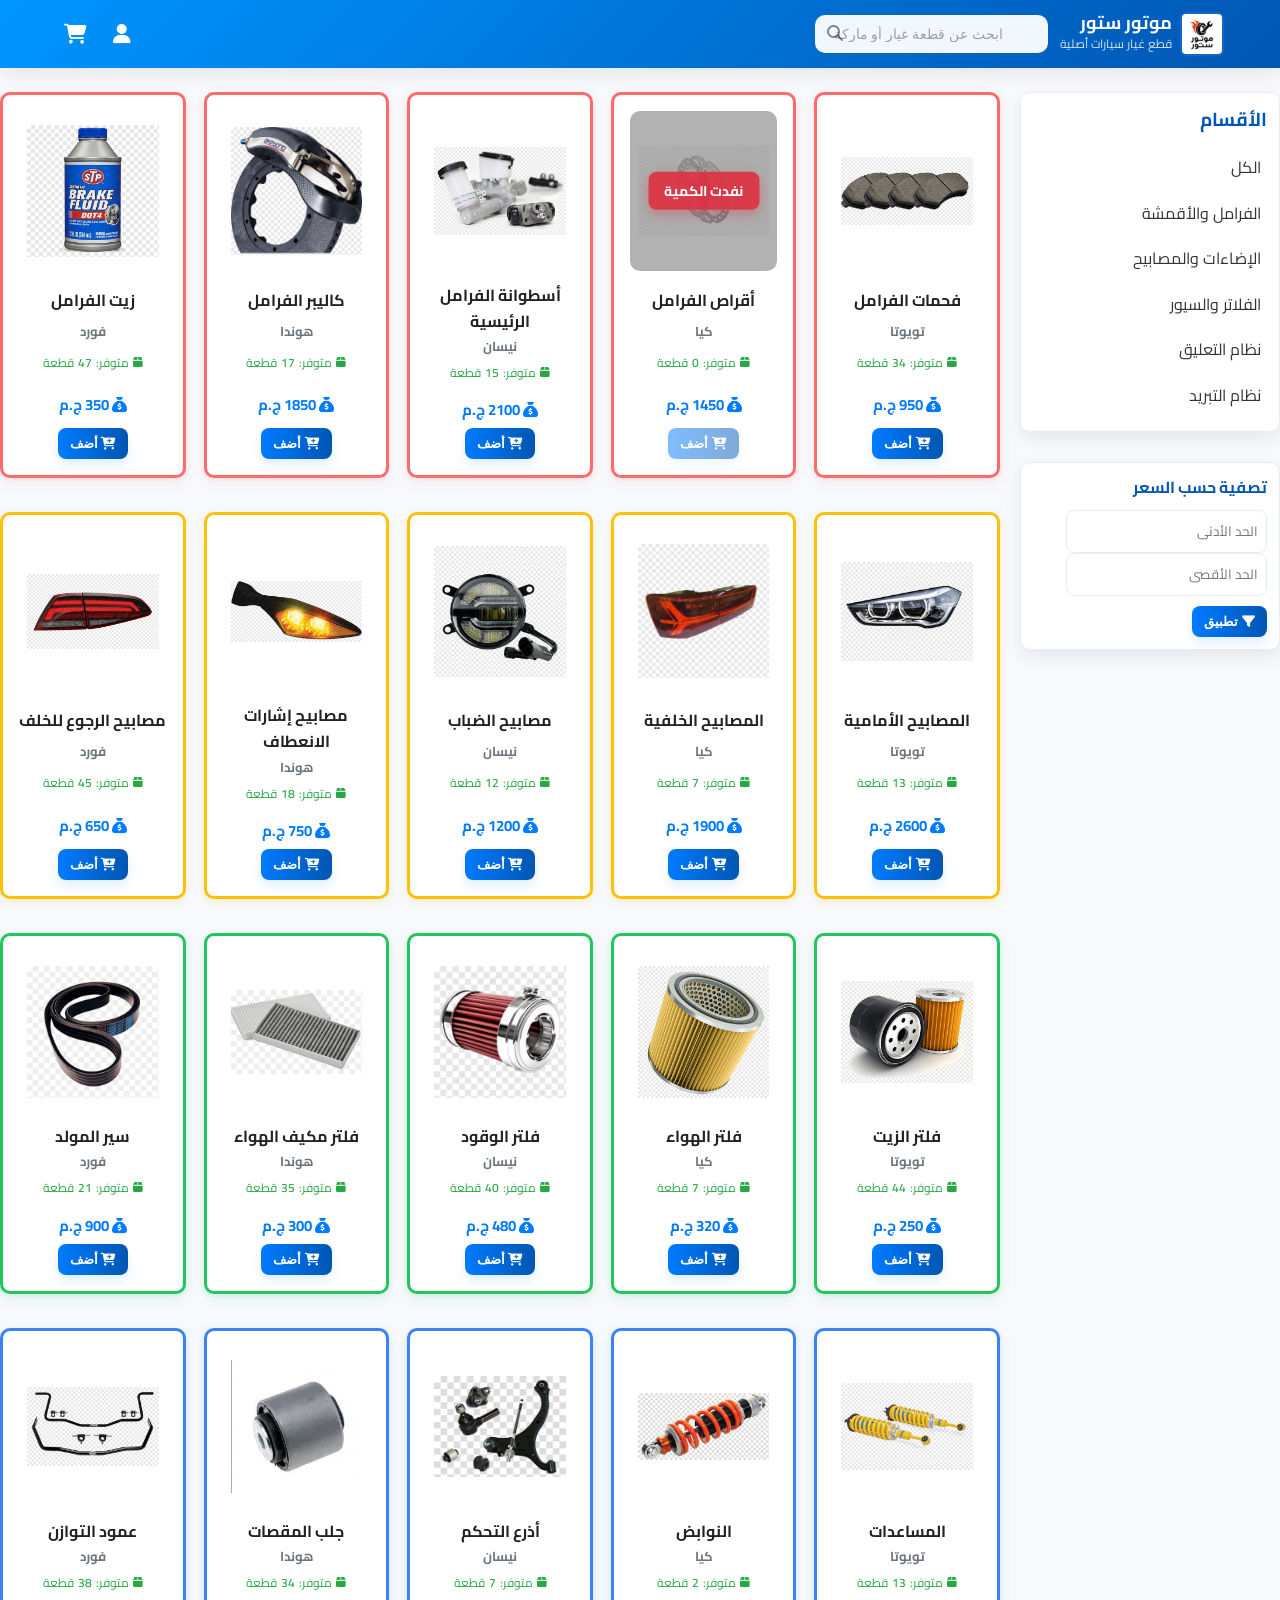
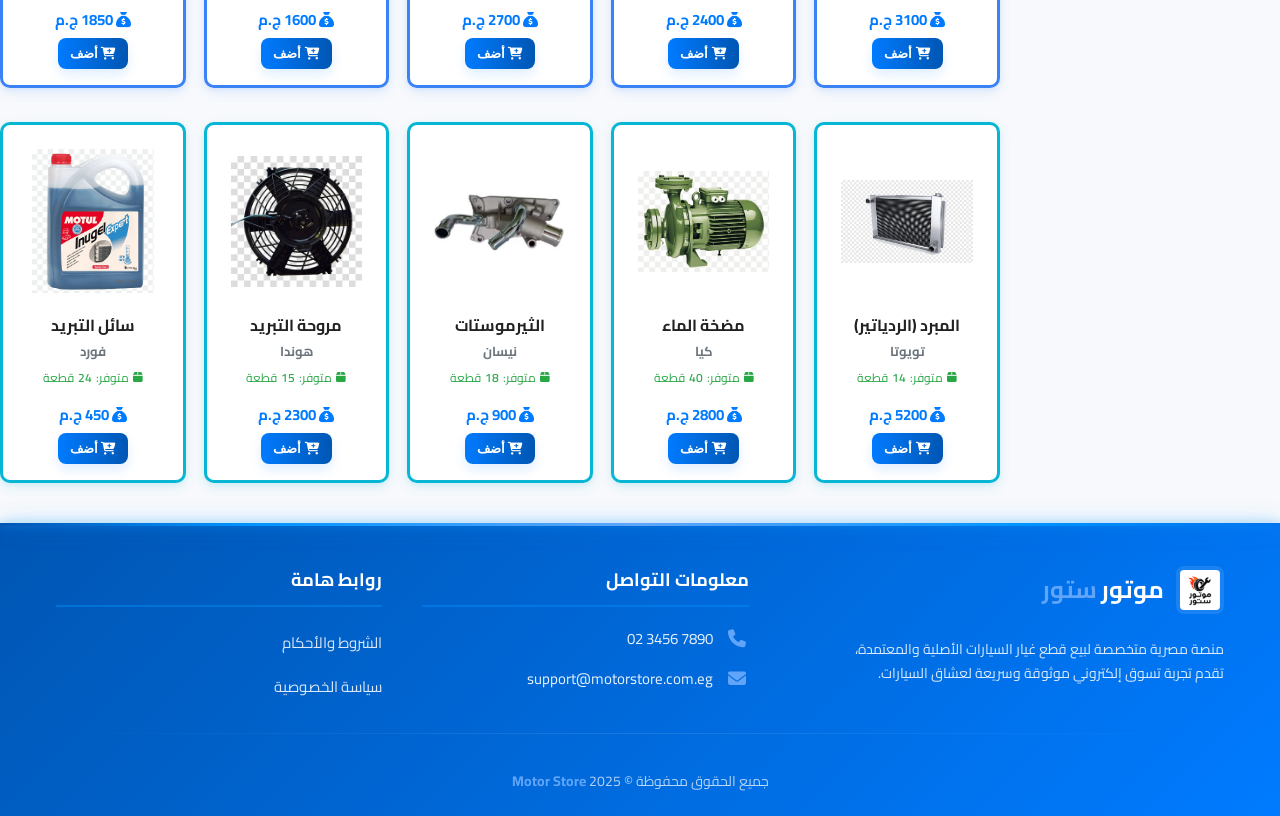
==== commit 91ca589e: "Add files via upload" ====
--- a/index.html
+++ b/index.html
@@ -14,7 +14,7 @@
   <!-- Master stylesheet (shared styles) -->
   <link rel="stylesheet" href="master.css">
   <!-- Page-specific stylesheet (index.html only) -->
-  <link rel="stylesheet" href="style.css">
+  <link rel="stylesheet" href="./main/style.css">
 </head>
 <body>
   <header class="header-section">
@@ -567,6 +567,6 @@
     </div>
   </footer>
 
-  <script src="script.js"></script>
+  <script src="./main/script.js"></script>
 </body>
 </html>
--- a/master.css
+++ b/master.css
@@ -1,948 +1,972 @@
-/* ===============================
-   MOTOR STORE - master.css
-   التنسيقات الأساسية المشتركة بين جميع الصفحات
-   =============================== */
-
-/* Import Cairo font (used site-wide) */
-@import url('https://fonts.googleapis.com/css2?family=Cairo:wght@400;600;700&display=swap');
-
-/* CSS Variables for Theme */
-:root {
-  --primary: #007bff; /* Blue for accents */
-  --primary-dark: #0056b3; /* Darker blue for hover/gradients */
-  --muted: #6c757d; /* Gray for secondary text */
-  --light-bg: #f7f9fc; /* Light background (soft, not pure white) */
-  --card-bg: #ffffff; /* White for cards */
-  --border: #e6eef8; /* Light border */
-  --shadow: rgba(0, 0, 0, 0.08); /* Subtle shadow (softer) */
-  --font-family: 'Cairo', 'Segoe UI', Tahoma, Geneva, Verdana, sans-serif; /* Cairo primary */
-  --header-gradient: linear-gradient(135deg, #0095ff 0%, #0056b3 100%);
-  --footer-gradient: linear-gradient(135deg, #0056b3 0%, #007bff 100%);
-  --transition-fast: 0.18s ease;
-  --transition-medium: 0.28s ease;
-}
-
-/* ===============================
-   CUSTOM SCROLLBAR
-   =============================== */
-/* Webkit browsers (Chrome, Safari, Edge) */
-::-webkit-scrollbar {
-  width: 12px;
-}
-
-::-webkit-scrollbar-track {
-  background: var(--light-bg);
-  border-left: 1px solid var(--border);
-}
-
-::-webkit-scrollbar-thumb {
-  background: linear-gradient(180deg, var(--primary) 0%, var(--primary-dark) 100%);
-  border-radius: 6px;
-  border: 2px solid var(--light-bg);
-}
-
-::-webkit-scrollbar-thumb:hover {
-  background: linear-gradient(180deg, var(--primary-dark) 0%, var(--primary) 100%);
-}
-
-/* Firefox */
-html {
-  scrollbar-width: thin;
-  scrollbar-color: var(--primary) var(--light-bg);
-}
-
-/* ===============================
-   GLOBAL RESET & BASE
-   =============================== */
-* {
-  box-sizing: border-box;
-  margin: 0;
-  padding: 0;
-}
-
-html, body {
-  height: 100%;
-}
-
-body {
-  font-family: var(--font-family);
-  background-color: var(--light-bg); /* soft light background */
-  color: #222;
-  line-height: 1.6;
-  direction: rtl; /* RTL support */
-  text-align: right; /* Default text alignment for RTL */
-  -webkit-font-smoothing: antialiased;
-  -moz-osx-font-smoothing: grayscale;
-  transition: background-color var(--transition-medium);
-  display: flex;
-  flex-direction: column;
-  min-height: 100vh;
-}
-
-/* Container */
-.container {
-  max-width: 1200px;
-  margin: 0 auto;
-  padding: 0 16px;
-}
-
-/* ===============================
-   HEADER
-   =============================== */
-header {
-  background: var(--header-gradient);
-  box-shadow: 0 6px 18px var(--shadow);
-  position: sticky;
-  top: 0;
-  z-index: 100;
-  color: #fff;
-  transition: box-shadow var(--transition-medium), transform var(--transition-fast);
-}
-
-.header-section {  /* Separate header styling (kept from original) */
-  color: #fff;
-}
-
-header .container {
-  display: flex;
-  align-items: center;
-  padding: 12px 16px;
-  gap: 16px;
-  justify-content: space-between;
-}
-
-/* Logo area */
-.logo {
-  display: flex;
-  align-items: center;
-  gap: 8px;
-  min-width: 0;
-}
-
-.logo img {
-  width: 44px; /* slightly larger for better visibility */
-  height: 44px;
-  object-fit: contain;
-  border-radius: 6px;
-  background: rgba(255,255,255,0.08);
-  padding: 2px;
-}
-
-/* Brand & tag */
-.brand {
-  font-size: 18px;
-  font-weight: 700;
-  color: #fff; /* white on header */
-  line-height: 1;
-}
-
-.tag {
-  font-size: 12px;
-  color: rgba(255,255,255,0.84);
-  margin-top: 2px;
-}
-
-/* Search */
-.search {
-  position: relative;
-  flex: 1;
-  max-width: 420px;
-  min-width: 160px;
-}
-
-.search input {
-  width: 100%;
-  padding: 10px 44px 10px 12px; /* adjusted for RTL and icon */
-  border: 1px solid rgba(255,255,255,0.12);
-  border-radius: 10px;
-  font-size: 14px;
-  background-color: rgba(255,255,255,0.95);
-  color: #222;
-  transition: box-shadow var(--transition-fast), border-color var(--transition-fast);
-}
-
-.search input::placeholder {
-  color: #98a0ab;
-}
-
-.search input:focus {
-  outline: none;
-  box-shadow: 0 4px 14px rgba(0,123,255,0.12);
-  border-color: rgba(0,123,255,0.6);
-}
-
-.search .icon {
-  position: absolute;
-  left: 12px; /* Icon on the left for RTL */
-  top: 50%;
-  transform: translateY(-50%);
-  color: rgba(0,0,0,0.45);
-  font-size: 16px;
-}
-
-/* Header actions */
-.header-actions {
-  display: flex;
-  align-items: center;
-  gap: 10px;
-}
-
-/* Contact button (prominent) */
-.contact-btn {
-  background-color: #fff;
-  color: var(--primary);
-  border: none;
-  padding: 8px 16px;
-  border-radius: 10px;
-  cursor: pointer;
-  font-size: 14px;
-  font-weight: 600;
-  transition: transform var(--transition-fast), background-color var(--transition-fast), color var(--transition-fast);
-  box-shadow: 0 2px 8px rgba(0,123,255,0.08);
-}
-
-.contact-btn:hover {
-  background-color: rgba(255,255,255,0.92);
-  transform: translateY(-2px);
-  color: var(--primary-dark);
-}
-
-/* Cart wrapper/button */
-.cart-wrapper {
-  position: relative;
-}
-
-.cart-btn {
-  background: none;
-  border: none;
-  font-size: 20px;
-  color: #fff; /* white cart icon on header */
-  cursor: pointer;
-  padding: 8px;
-  transition: transform var(--transition-fast);
-}
-
-.cart-btn:hover {
-  transform: scale(1.08);
-}
-
-.cart-badge {
-  position: absolute;
-  top: -8px;
-  right: -8px; /* Adjusted for RTL */
-  background-color: #ffc107; /* attention color for badge */
-  color: #000;
-  border-radius: 50%;
-  padding: 2px 6px;
-  font-size: 12px;
-  min-width: 18px;
-  text-align: center;
-  font-weight: 700;
-  box-shadow: 0 2px 6px rgba(0,0,0,0.08);
-}
-
-/* Cart dropdown */
-.cart-dropdown {
-  position: absolute;
-  top: calc(100% + 8px);
-  right: 0; /* Dropdown on the right for RTL */
-  background-color: var(--card-bg);
-  border: 1px solid var(--border);
-  border-radius: 10px;
-  box-shadow: 0 8px 20px var(--shadow);
-  width: 320px;
-  max-height: 420px;
-  overflow-y: auto;
-  display: none;
-  z-index: 300;
-  transform-origin: top right;
-  animation: fadeInDown 0.18s var(--transition-fast) both;
-}
-
-.cart-dropdown .title {
-  padding: 12px;
-  font-weight: 700;
-  border-bottom: 1px solid var(--border);
-  color: var(--primary-dark);
-  background: linear-gradient(180deg, rgba(0,0,0,0.02), transparent);
-}
-
-.cart-list {
-  padding: 8px;
-}
-
-.cart-item {
-  display: flex;
-  justify-content: space-between;
-  align-items: center;
-  padding: 10px 6px;
-  border-bottom: 1px solid var(--border);
-  color: #222;
-  gap: 12px;
-}
-
-.cart-item:last-child {
-  border-bottom: none;
-}
-
-.cart-item span {
-  color: #222;
-  display: inline-block;
-}
-
-.cart-item .cart-item-name {
-  font-weight: 600;
-  color: #222;
-  margin-bottom: 6px;
-  font-size: 14px;
-}
-
-/* Cart item image */
-.cart-item-image {
-  flex-shrink: 0;
-  width: 60px;
-  height: 60px;
-  border-radius: 8px;
-  overflow: hidden;
-  background: var(--light-bg);
-  border: 1px solid var(--border);
-  display: flex;
-  align-items: center;
-  justify-content: center;
-}
-
-.cart-item-image img {
-  width: 100%;
-  height: 100%;
-  object-fit: cover;
-  display: block;
-}
-
-.cart-empty {
-  padding: 16px;
-  text-align: center;
-  color: var(--muted);
-  font-size: 14px;
-}
-
-.cart-qty-btn, .cart-remove-btn {
-  background: none;
-  border: none;
-  color: var(--muted);
-  cursor: pointer;
-  font-size: 14px;
-  padding: 6px;
-  transition: color var(--transition-fast), transform var(--transition-fast);
-}
-
-.cart-qty-btn:hover {
-  color: var(--primary);
-  transform: scale(1.08);
-}
-
-.cart-remove-btn:hover {
-  color: #dc3545; /* Red for remove */
-  transform: rotate(10deg);
-}
-
-/* ===============================
-   USER ACCOUNT
-   =============================== */
-.user-wrapper {
-  position: relative;
-}
-
-.user-btn {
-  background: none;
-  border: none;
-  font-size: 20px;
-  color: #fff; /* white user icon on header */
-  cursor: pointer;
-  padding: 8px;
-  transition: transform var(--transition-fast);
-}
-
-.user-btn:hover {
-  transform: scale(1.08);
-}
-
-/* User dropdown */
-.user-dropdown {
-  position: absolute;
-  top: calc(100% + 8px);
-  right: 0; /* Dropdown on the right for RTL */
-  background-color: var(--card-bg);
-  border: 1px solid var(--border);
-  border-radius: 10px;
-  box-shadow: 0 8px 20px var(--shadow);
-  width: 220px;
-  display: none;
-  z-index: 300;
-  transform-origin: top right;
-  animation: fadeInDown 0.18s var(--transition-fast) both;
-  overflow: hidden;
-}
-
-.user-menu-item {
-  display: flex;
-  align-items: center;
-  gap: 12px;
-  padding: 12px 16px;
-  cursor: pointer;
-  transition: background-color var(--transition-fast), color var(--transition-fast);
-  color: #222;
-  font-size: 14px;
-}
-
-.user-menu-item:hover {
-  background-color: rgba(0, 123, 255, 0.06);
-  color: var(--primary);
-}
-
-.user-menu-item i {
-  width: 18px;
-  text-align: center;
-  color: var(--muted);
-  transition: color var(--transition-fast);
-}
-
-.user-menu-item:hover i {
-  color: var(--primary);
-}
-
-.user-menu-divider {
-  height: 1px;
-  background-color: var(--border);
-  margin: 4px 0;
-}
-
-/* ===============================
-   FOOTER
-   =============================== */
-footer {
-  background: var(--footer-gradient);
-  color: #fff;
-  position: static;
-  width: 100%;
-  margin-top: auto;
-  padding: 0;
-}
-
-/* Footer neon bar at top */
-.footer-neon-bar {
-  width: 100%;
-  height: 3px;
-  background: linear-gradient(90deg, 
-    transparent 0%, 
-    #0095ff 20%, 
-    #60a5fa 50%, 
-    #0095ff 80%, 
-    transparent 100%);
-  box-shadow: 0 0 10px rgba(0, 149, 255, 0.6),
-              0 0 20px rgba(0, 149, 255, 0.4),
-              0 0 30px rgba(0, 149, 255, 0.2);
-  margin-bottom: 0;
-}
-
-/* Footer container */
-footer .container {
-  max-width: 1200px;
-  margin: 0 auto;
-  padding: 40px 16px 24px;
-}
-
-/* Footer content layout */
-.footer-content {
-  display: grid;
-  grid-template-columns: 2fr 1.5fr 1.5fr;
-  gap: 40px;
-  margin-bottom: 30px;
-}
-
-/* Footer section titles */
-.footer-title {
-  font-size: 18px;
-  font-weight: 700;
-  color: #fff;
-  margin-bottom: 20px;
-  padding-bottom: 10px;
-  border-bottom: 2px solid rgba(0, 149, 255, 0.4);
-}
-
-/* Footer section left (Logo & Description) */
-.footer-section-left {
-  display: flex;
-  flex-direction: column;
-  gap: 16px;
-}
-
-.footer-logo {
-  display: flex;
-  align-items: center;
-  gap: 12px;
-  margin-bottom: 8px;
-}
-
-.footer-logo img {
-  width: 48px;
-  height: 48px;
-  border-radius: 8px;
-  background: rgba(255, 255, 255, 0.1);
-  padding: 4px;
-}
-
-.footer-brand {
-  display: flex;
-  align-items: baseline;
-  gap: 4px;
-}
-
-.brand-name {
-  font-size: 24px;
-  font-weight: 700;
-  color: #fff;
-}
-
-.brand-name-accent {
-  font-size: 24px;
-  font-weight: 700;
-  color: #60a5fa;
-}
-
-.footer-description {
-  color: rgba(255, 255, 255, 0.85);
-  font-size: 14px;
-  line-height: 1.7;
-  margin: 0;
-  max-width: 400px;
-}
-
-/* Footer section middle (Contact) */
-.footer-section-middle {
-  display: flex;
-  flex-direction: column;
-}
-
-.footer-contact {
-  display: flex;
-  flex-direction: column;
-  gap: 16px;
-}
-
-.contact-item {
-  display: flex;
-  align-items: center;
-  gap: 12px;
-  color: rgba(255, 255, 255, 0.9);
-  font-size: 15px;
-}
-
-/* Phone number - LTR direction */
-.contact-item .phone-number {
-  direction: ltr;
-  text-align: left;
-  display: inline-block;
-  unicode-bidi: bidi-override;
-}
-
-/* Email address - LTR direction */
-.contact-item .email-address {
-  direction: ltr;
-  text-align: left;
-  display: inline-block;
-  unicode-bidi: bidi-override;
-}
-
-.contact-item i {
-  color: #60a5fa;
-  font-size: 18px;
-  width: 24px;
-  text-align: center;
-  display: inline-block;
-}
-
-/* Phone icon animation - ringing effect */
-.contact-item .fa-phone {
-  animation: phoneRing 2s ease-in-out infinite;
-}
-
-/* Envelope icon animation - open/close */
-.contact-item .fa-envelope {
-  animation: envelopeOpen 3s ease-in-out infinite;
-}
-
-/* Footer section right (Links) */
-.footer-section-right {
-  display: flex;
-  flex-direction: column;
-}
-
-.footer-links {
-  display: flex;
-  flex-direction: column;
-  gap: 12px;
-}
-
-.footer-link {
-  color: rgba(255, 255, 255, 0.85);
-  text-decoration: none;
-  font-size: 15px;
-  transition: color var(--transition-fast), transform var(--transition-fast);
-  padding: 4px 0;
-}
-
-.footer-link:hover {
-  color: #60a5fa;
-  transform: translateX(-4px);
-}
-
-/* Footer divider */
-.footer-divider {
-  height: 1px;
-  background: linear-gradient(90deg, 
-    transparent 0%, 
-    rgba(255, 255, 255, 0.1) 50%, 
-    transparent 100%);
-  margin: 30px 0 20px;
-}
-
-/* Footer copyright */
-.footer-copyright {
-  text-align: center;
-  color: rgba(255, 255, 255, 0.7);
-  font-size: 14px;
-  padding-top: 16px;
-}
-
-.copyright-brand {
-  color: #60a5fa;
-  font-weight: 700;
-}
-
-/* Footer section (kept original class) */
-.footer-section {
-  color: #fff;
-}
-
-/* ===============================
-   ANIMATIONS & TRANSITIONS
-   =============================== */
-@keyframes fadeInDown {
-  from { opacity: 0; transform: translateY(-6px) scale(0.99); }
-  to { opacity: 1; transform: translateY(0) scale(1); }
-}
-
-/* Phone ringing animation */
-@keyframes phoneRing {
-  0%, 100% {
-    transform: rotate(0deg) scale(1);
-  }
-  10% {
-    transform: rotate(-15deg) scale(1.1);
-  }
-  20% {
-    transform: rotate(15deg) scale(1.1);
-  }
-  30% {
-    transform: rotate(-15deg) scale(1.1);
-  }
-  40% {
-    transform: rotate(15deg) scale(1.1);
-  }
-  50%, 100% {
-    transform: rotate(0deg) scale(1);
-  }
-}
-
-/* Envelope open/close animation */
-@keyframes envelopeOpen {
-  0%, 100% {
-    transform: rotateX(0deg) scale(1);
-  }
-  25% {
-    transform: rotateX(-10deg) scale(1.08);
-  }
-  50% {
-    transform: rotateX(0deg) scale(1);
-  }
-  75% {
-    transform: rotateX(10deg) scale(1.08);
-  }
-}
-
-/* ===============================
-   RESPONSIVE - HEADER & FOOTER
-   =============================== */
-@media (max-width: 1024px) and (min-width: 769px) {
-  .cart-dropdown {
-    width: 300px; /* Slightly narrower dropdown for tablets */
-  }
-
-  .search {
-    max-width: 360px; /* Reduce search width on tablets */
-  }
-
-  .brand {
-    font-size: 18px;
-  }
-
-  .tag {
-    font-size: 12px;
-  }
-}
-
-@media (max-width: 768px) {
-  header .container {
-    flex-direction: row;
-    gap: 8px;
-    align-items: center;
-    flex-wrap: nowrap; /* Prevent wrapping */
-  }
-  
-  header .container > div:first-child {
-    display: flex;
-    align-items: center;
-    gap: 8px;
-    flex: 1;
-    min-width: 0;
-    flex-shrink: 1;
-  }
-  
-  /* Make logo more compact on mobile */
-  .logo > div {
-    min-width: 0;
-  }
-  
-  .brand {
-    font-size: 16px;
-  }
-
-  /* Hide search input on mobile, show icon button only */
-  .search {
-    display: none !important;
-  }
-  
-  /* Mobile Search Button */
-  .mobile-search-btn {
-    display: block;
-    background: rgba(255, 255, 255, 0.2);
-    border: none;
-    color: #fff;
-    font-size: 18px;
-    cursor: pointer;
-    padding: 8px;
-    border-radius: 8px;
-    transition: background var(--transition-fast), transform var(--transition-fast);
-    flex-shrink: 0;
-    min-width: 36px;
-    height: 36px;
-    display: flex;
-    align-items: center;
-    justify-content: center;
-  }
-  
-  .mobile-search-btn:hover {
-    background: rgba(255, 255, 255, 0.3);
-    transform: scale(1.05);
-  }
-  
-  /* Mobile Search Dropdown */
-  .mobile-search-dropdown {
-    position: fixed;
-    top: 0;
-    left: 0;
-    right: 0;
-    background: rgba(0, 0, 0, 0.7);
-    z-index: 1001;
-    display: none;
-    align-items: center;
-    justify-content: center;
-    padding: 12px 16px;
-    backdrop-filter: blur(4px);
-  }
-  
-  .mobile-search-dropdown.active {
-    display: flex;
-  }
-  
-  .mobile-search-content {
-    display: flex;
-    align-items: center;
-    gap: 8px;
-    width: 100%;
-    max-width: 500px;
-    background: #fff;
-    border-radius: 12px;
-    padding: 8px 12px;
-    box-shadow: 0 8px 24px rgba(0, 0, 0, 0.2);
-  }
-  
-  .mobile-search-content input {
-    flex: 1;
-    border: none;
-    outline: none;
-    font-size: 16px;
-    padding: 8px;
-    background: transparent;
-    color: #222;
-  }
-  
-  .mobile-search-content input::placeholder {
-    color: #98a0ab;
-  }
-  
-  .mobile-search-close {
-    background: none;
-    border: none;
-    color: #666;
-    font-size: 18px;
-    cursor: pointer;
-    padding: 4px 8px;
-    border-radius: 6px;
-    transition: background var(--transition-fast), color var(--transition-fast);
-  }
-  
-  .mobile-search-close:hover {
-    background: rgba(0, 0, 0, 0.05);
-    color: #222;
-  }
-
-  /* Mobile header user block (inserted into sidebar) */
-  .mobile-header-user {
-    display: none; /* shown only when sidebar is active */
-    position: static;
-    gap: 10px;
-    align-items: center;
-    justify-content: space-between;
-    padding: 12px;
-    background: transparent;
-    box-sizing: border-box;
-  }
-  .mobile-sidebar.active .mobile-header-user {
-    display: flex;
-  }
-  .mobile-header-user .greet {
-    font-weight: 700;
-    color: #222;
-    font-size: 15px;
-  }
-  .mobile-header-user .mobile-logout-btn {
-    background: var(--header-gradient);
-    color: #fff;
-    border: none;
-    padding: 8px 10px;
-    border-radius: 8px;
-    cursor: pointer;
-    font-weight: 600;
-  }
-
-  .cart-dropdown {
-    width: 92vw; /* Use viewport width for better mobile fit */
-    max-width: 360px; /* Cap at 360px */
-    left: 50%;
-    transform: translateX(50%); /* Center dropdown on mobile */
-    max-height: 70vh; /* Limit height on mobile */
-    overflow-y: auto; /* Enable scrolling */
-    position: fixed; /* Fixed position to prevent page expansion */
-    top: 80px; /* Position below header */
-    z-index: 1000; /* High z-index */
-  }
-
-  /* Prevent body scroll when cart is open */
-  body.cart-open {
-    overflow: hidden;
-    position: fixed;
-    width: 100%;
-  }
-
-  /* User dropdown on mobile */
-  .user-dropdown {
-    width: 92vw; /* Use viewport width for better mobile fit */
-    max-width: 280px; /* Cap at 280px */
-    left: 50%;
-    transform: translateX(50%); /* Center dropdown on mobile */
-    position: fixed; /* Fixed position to prevent page expansion */
-    top: 80px; /* Position below header */
-    z-index: 1000; /* High z-index */
-  }
-
-  /* Hide tag on mobile */
-  .tag {
-    display: none !important;
-  }
-
-  /* Improve contact button on mobile */
-  .contact-btn {
-    width: auto; /* Auto width instead of full width */
-    padding: 8px 16px;
-    font-size: 13px;
-    flex-shrink: 0;
-    white-space: nowrap;
-  }
-
-  /* Adjust header layout for mobile - keep contact and cart in same row */
-  header .container > div:last-child {
-    display: flex;
-    align-items: center;
-    gap: 8px;
-    justify-content: flex-end;
-    flex-shrink: 0; /* Don't shrink */
-    width: auto; /* Auto width instead of 100% */
-  }
-
-  footer {
-    position: static;
-    margin-top: auto;
-  }
-  
-  footer .container {
-    padding: 30px 16px 20px;
-  }
-  
-  .footer-content {
-    grid-template-columns: 1fr;
-    gap: 30px;
-  }
-  
-  .footer-section-left,
-  .footer-section-middle,
-  .footer-section-right {
-    text-align: center;
-  }
-  
-  .footer-description {
-    max-width: 100%;
-    text-align: center;
-  }
-  
-  .footer-logo {
-    justify-content: center;
-  }
-  
-  .footer-contact {
-    align-items: center;
-  }
-  
-  .footer-links {
-    align-items: center;
-  }
-  
-  .footer-link:hover {
-    transform: translateY(-2px);
-  }
-}
-
-/* Hide hamburger menu and mobile search on desktop */
-@media (min-width: 769px) {
-  .menu-toggle {
-    display: none;
-  }
-
-  .mobile-overlay,
-  .mobile-sidebar,
-  .mobile-search-btn,
-  .mobile-search-dropdown {
-    display: none !important;
-  }
-}
-
+/* ===============================
+   MOTOR STORE - master.css
+   التنسيقات الأساسية المشتركة بين جميع الصفحات
+   =============================== */
+
+/* Import Cairo font (used site-wide) */
+@import url('https://fonts.googleapis.com/css2?family=Cairo:wght@400;600;700&display=swap');
+
+/* CSS Variables for Theme */
+:root {
+  --primary: #007bff; /* Blue for accents */
+  --primary-dark: #0056b3; /* Darker blue for hover/gradients */
+  --muted: #6c757d; /* Gray for secondary text */
+  --light-bg: #f7f9fc; /* Light background (soft, not pure white) */
+  --card-bg: #ffffff; /* White for cards */
+  --border: #e6eef8; /* Light border */
+  --shadow: rgba(0, 0, 0, 0.08); /* Subtle shadow (softer) */
+  --font-family: 'Cairo', 'Segoe UI', Tahoma, Geneva, Verdana, sans-serif; /* Cairo primary */
+  --header-gradient: linear-gradient(135deg, #0095ff 0%, #0056b3 100%);
+  --footer-gradient: linear-gradient(135deg, #0056b3 0%, #007bff 100%);
+  --transition-fast: 0.18s ease;
+  --transition-medium: 0.28s ease;
+}
+
+/* ===============================
+   CUSTOM SCROLLBAR
+   =============================== */
+/* Webkit browsers (Chrome, Safari, Edge) */
+::-webkit-scrollbar {
+  width: 12px;
+}
+
+::-webkit-scrollbar-track {
+  background: var(--light-bg);
+  border-left: 1px solid var(--border);
+}
+
+::-webkit-scrollbar-thumb {
+  background: linear-gradient(180deg, var(--primary) 0%, var(--primary-dark) 100%);
+  border-radius: 6px;
+  border: 2px solid var(--light-bg);
+}
+
+::-webkit-scrollbar-thumb:hover {
+  background: linear-gradient(180deg, var(--primary-dark) 0%, var(--primary) 100%);
+}
+
+/* Firefox */
+html {
+  scrollbar-width: thin;
+  scrollbar-color: var(--primary) var(--light-bg);
+}
+
+/* ===============================
+   GLOBAL RESET & BASE
+   =============================== */
+* {
+  box-sizing: border-box;
+  margin: 0;
+  padding: 0;
+}
+
+html, body {
+  height: 100%;
+}
+
+body {
+  font-family: var(--font-family);
+  background-color: var(--light-bg); /* soft light background */
+  color: #222;
+  line-height: 1.6;
+  direction: rtl; /* RTL support */
+  text-align: right; /* Default text alignment for RTL */
+  -webkit-font-smoothing: antialiased;
+  -moz-osx-font-smoothing: grayscale;
+  transition: background-color var(--transition-medium);
+  display: flex;
+  flex-direction: column;
+  min-height: 100vh;
+}
+
+/* Container */
+.container {
+  max-width: 1200px;
+  margin: 0 auto;
+  padding: 0 16px;
+}
+
+/* ===============================
+   HEADER
+   =============================== */
+header {
+  background: var(--header-gradient);
+  box-shadow: 0 6px 18px var(--shadow);
+  position: sticky;
+  top: 0;
+  z-index: 100;
+  color: #fff;
+  transition: box-shadow var(--transition-medium), transform var(--transition-fast);
+}
+
+.header-section {  /* Separate header styling (kept from original) */
+  color: #fff;
+}
+
+header .container {
+  display: flex;
+  align-items: center;
+  padding: 12px 16px;
+  gap: 16px;
+  justify-content: space-between;
+}
+
+/* Logo area */
+.logo {
+  display: flex;
+  align-items: center;
+  gap: 8px;
+  min-width: 0;
+}
+
+.logo img {
+  width: 44px; /* slightly larger for better visibility */
+  height: 44px;
+  object-fit: contain;
+  border-radius: 6px;
+  background: rgba(255,255,255,0.08);
+  padding: 2px;
+}
+
+/* Brand & tag */
+.brand {
+  font-size: 18px;
+  font-weight: 700;
+  color: #fff; /* white on header */
+  line-height: 1;
+}
+
+.tag {
+  font-size: 12px;
+  color: rgba(255,255,255,0.84);
+  margin-top: 2px;
+}
+
+/* Search */
+.search {
+  position: relative;
+  flex: 1;
+  max-width: 420px;
+  min-width: 160px;
+}
+
+.search input {
+  width: 100%;
+  padding: 10px 44px 10px 12px; /* adjusted for RTL and icon */
+  border: 1px solid rgba(255,255,255,0.12);
+  border-radius: 10px;
+  font-size: 14px;
+  background-color: rgba(255,255,255,0.95);
+  color: #222;
+  transition: box-shadow var(--transition-fast), border-color var(--transition-fast);
+}
+
+.search input::placeholder {
+  color: #98a0ab;
+}
+
+.search input:focus {
+  outline: none;
+  box-shadow: 0 4px 14px rgba(0,123,255,0.12);
+  border-color: rgba(0,123,255,0.6);
+}
+
+.search .icon {
+  position: absolute;
+  left: 12px; /* Icon on the left for RTL */
+  top: 50%;
+  transform: translateY(-50%);
+  color: rgba(0,0,0,0.45);
+  font-size: 16px;
+}
+
+/* Header actions */
+.header-actions {
+  display: flex;
+  align-items: center;
+  gap: 10px;
+}
+
+/* Contact button (prominent) */
+.contact-btn {
+  background-color: #fff;
+  color: var(--primary);
+  border: none;
+  padding: 8px 16px;
+  border-radius: 10px;
+  cursor: pointer;
+  font-size: 14px;
+  font-weight: 600;
+  transition: transform var(--transition-fast), background-color var(--transition-fast), color var(--transition-fast);
+  box-shadow: 0 2px 8px rgba(0,123,255,0.08);
+}
+
+.contact-btn:hover {
+  background-color: rgba(255,255,255,0.92);
+  transform: translateY(-2px);
+  color: var(--primary-dark);
+}
+
+/* Cart wrapper/button */
+.cart-wrapper {
+  position: relative;
+}
+
+.cart-btn {
+  background: none;
+  border: none;
+  font-size: 20px;
+  color: #fff; /* white cart icon on header */
+  cursor: pointer;
+  padding: 8px;
+  transition: transform var(--transition-fast);
+}
+
+.cart-btn:hover {
+  transform: scale(1.08);
+}
+
+.cart-badge {
+  position: absolute;
+  top: -8px;
+  right: -8px; /* Adjusted for RTL */
+  background-color: #ffc107; /* attention color for badge */
+  color: #000;
+  border-radius: 50%;
+  padding: 2px 6px;
+  font-size: 12px;
+  min-width: 18px;
+  text-align: center;
+  font-weight: 700;
+  box-shadow: 0 2px 6px rgba(0,0,0,0.08);
+}
+
+/* Cart dropdown */
+.cart-dropdown {
+  position: absolute;
+  top: calc(100% + 8px);
+  right: 0; /* Dropdown on the right for RTL */
+  background-color: var(--card-bg);
+  border: 1px solid var(--border);
+  border-radius: 10px;
+  box-shadow: 0 8px 20px var(--shadow);
+  width: 320px;
+  max-height: 420px;
+  overflow-y: auto;
+  display: none;
+  z-index: 300;
+  transform-origin: top right;
+  animation: fadeInDown 0.18s var(--transition-fast) both;
+}
+
+.cart-dropdown .title {
+  padding: 12px;
+  font-weight: 700;
+  border-bottom: 1px solid var(--border);
+  color: var(--primary-dark);
+  background: linear-gradient(180deg, rgba(0,0,0,0.02), transparent);
+}
+
+.cart-list {
+  padding: 8px;
+}
+
+.cart-item {
+  display: flex;
+  justify-content: space-between;
+  align-items: center;
+  padding: 10px 6px;
+  border-bottom: 1px solid var(--border);
+  color: #222;
+  gap: 12px;
+}
+
+.cart-item:last-child {
+  border-bottom: none;
+}
+
+.cart-item span {
+  color: #222;
+  display: inline-block;
+}
+
+.cart-item .cart-item-name {
+  font-weight: 600;
+  color: #222;
+  margin-bottom: 6px;
+  font-size: 14px;
+}
+
+/* Cart item image */
+.cart-item-image {
+  flex-shrink: 0;
+  width: 60px;
+  height: 60px;
+  border-radius: 8px;
+  overflow: hidden;
+  background: var(--light-bg);
+  border: 1px solid var(--border);
+  display: flex;
+  align-items: center;
+  justify-content: center;
+}
+
+.cart-item-image img {
+  width: 100%;
+  height: 100%;
+  object-fit: cover;
+  display: block;
+}
+
+.cart-empty {
+  padding: 16px;
+  text-align: center;
+  color: var(--muted);
+  font-size: 14px;
+}
+
+.cart-qty-btn, .cart-remove-btn {
+  background: none;
+  border: none;
+  color: var(--muted);
+  cursor: pointer;
+  font-size: 14px;
+  padding: 6px;
+  transition: color var(--transition-fast), transform var(--transition-fast);
+}
+
+.cart-qty-btn:hover {
+  color: var(--primary);
+  transform: scale(1.08);
+}
+
+.cart-remove-btn:hover {
+  color: #dc3545; /* Red for remove */
+  transform: rotate(10deg);
+}
+
+/* ===============================
+   USER ACCOUNT
+   =============================== */
+.user-wrapper {
+  position: relative;
+}
+
+.user-btn {
+  background: none;
+  border: none;
+  font-size: 20px;
+  color: #fff; /* white user icon on header */
+  cursor: pointer;
+  padding: 8px;
+  transition: transform var(--transition-fast);
+}
+
+.user-btn:hover {
+  transform: scale(1.08);
+}
+
+/* User dropdown */
+.user-dropdown {
+  position: absolute;
+  top: calc(100% + 8px);
+  right: 0; /* Dropdown on the right for RTL */
+  background-color: var(--card-bg);
+  border: 1px solid var(--border);
+  border-radius: 10px;
+  box-shadow: 0 8px 20px var(--shadow);
+  width: 220px;
+  display: none;
+  z-index: 300;
+  transform-origin: top right;
+  animation: fadeInDown 0.18s var(--transition-fast) both;
+  overflow: hidden;
+}
+
+.user-menu-item {
+  display: flex;
+  align-items: center;
+  gap: 12px;
+  padding: 12px 16px;
+  cursor: pointer;
+  transition: background-color var(--transition-fast), color var(--transition-fast);
+  color: #222;
+  font-size: 14px;
+}
+
+.user-menu-item:hover {
+  background-color: rgba(0, 123, 255, 0.06);
+  color: var(--primary);
+}
+
+.user-menu-item i {
+  width: 18px;
+  text-align: center;
+  color: var(--muted);
+  transition: color var(--transition-fast);
+}
+
+.user-menu-item:hover i {
+  color: var(--primary);
+}
+
+.user-menu-divider {
+  height: 1px;
+  background-color: var(--border);
+  margin: 4px 0;
+}
+
+/* ===============================
+   FOOTER
+   =============================== */
+footer {
+  background: var(--footer-gradient);
+  color: #fff;
+  position: static;
+  width: 100%;
+  margin-top: auto;
+  padding: 0;
+}
+
+/* Footer neon bar at top */
+.footer-neon-bar {
+  width: 100%;
+  height: 3px;
+  background: linear-gradient(90deg, 
+    transparent 0%, 
+    #0095ff 20%, 
+    #60a5fa 50%, 
+    #0095ff 80%, 
+    transparent 100%);
+  box-shadow: 0 0 10px rgba(0, 149, 255, 0.6),
+              0 0 20px rgba(0, 149, 255, 0.4),
+              0 0 30px rgba(0, 149, 255, 0.2);
+  margin-bottom: 0;
+}
+
+/* Footer container */
+footer .container {
+  max-width: 1200px;
+  margin: 0 auto;
+  padding: 40px 16px 24px;
+}
+
+/* Footer content layout */
+.footer-content {
+  display: grid;
+  grid-template-columns: 2fr 1.5fr 1.5fr;
+  gap: 40px;
+  margin-bottom: 30px;
+}
+
+/* Footer section titles */
+.footer-title {
+  font-size: 18px;
+  font-weight: 700;
+  color: #fff;
+  margin-bottom: 20px;
+  padding-bottom: 10px;
+  border-bottom: 2px solid rgba(0, 149, 255, 0.4);
+}
+
+/* Footer section left (Logo & Description) */
+.footer-section-left {
+  display: flex;
+  flex-direction: column;
+  gap: 16px;
+}
+
+.footer-logo {
+  display: flex;
+  align-items: center;
+  gap: 12px;
+  margin-bottom: 8px;
+}
+
+.footer-logo img {
+  width: 48px;
+  height: 48px;
+  border-radius: 8px;
+  background: rgba(255, 255, 255, 0.1);
+  padding: 4px;
+}
+
+.footer-brand {
+  display: flex;
+  align-items: baseline;
+  gap: 4px;
+}
+
+.brand-name {
+  font-size: 24px;
+  font-weight: 700;
+  color: #fff;
+}
+
+.brand-name-accent {
+  font-size: 24px;
+  font-weight: 700;
+  color: #60a5fa;
+}
+
+.footer-description {
+  color: rgba(255, 255, 255, 0.85);
+  font-size: 14px;
+  line-height: 1.7;
+  margin: 0;
+  max-width: 400px;
+}
+
+/* Footer section middle (Contact) */
+.footer-section-middle {
+  display: flex;
+  flex-direction: column;
+}
+
+.footer-contact {
+  display: flex;
+  flex-direction: column;
+  gap: 16px;
+}
+
+.contact-item {
+  display: flex;
+  align-items: center;
+  gap: 12px;
+  color: rgba(255, 255, 255, 0.9);
+  font-size: 15px;
+}
+
+/* Phone number - LTR direction */
+.contact-item .phone-number {
+  direction: ltr;
+  text-align: left;
+  display: inline-block;
+  unicode-bidi: bidi-override;
+}
+
+/* Email address - LTR direction */
+.contact-item .email-address {
+  direction: ltr;
+  text-align: left;
+  display: inline-block;
+  unicode-bidi: bidi-override;
+}
+
+.contact-item i {
+  color: #60a5fa;
+  font-size: 18px;
+  width: 24px;
+  text-align: center;
+  display: inline-block;
+}
+
+/* Phone icon animation - ringing effect */
+.contact-item .fa-phone {
+  animation: phoneRing 2s ease-in-out infinite;
+}
+
+/* Envelope icon animation - open/close */
+.contact-item .fa-envelope {
+  animation: envelopeOpen 3s ease-in-out infinite;
+}
+
+/* Footer section right (Links) */
+.footer-section-right {
+  display: flex;
+  flex-direction: column;
+}
+
+.footer-links {
+  display: flex;
+  flex-direction: column;
+  gap: 12px;
+}
+
+.footer-link {
+  color: rgba(255, 255, 255, 0.85);
+  text-decoration: none;
+  font-size: 15px;
+  transition: color var(--transition-fast), transform var(--transition-fast);
+  padding: 4px 0;
+}
+
+.footer-link:hover {
+  color: #60a5fa;
+  transform: translateX(-4px);
+}
+
+/* Footer divider */
+.footer-divider {
+  height: 1px;
+  background: linear-gradient(90deg, 
+    transparent 0%, 
+    rgba(255, 255, 255, 0.1) 50%, 
+    transparent 100%);
+  margin: 30px 0 20px;
+}
+
+/* Footer copyright */
+.footer-copyright {
+  text-align: center;
+  color: rgba(255, 255, 255, 0.7);
+  font-size: 14px;
+  padding-top: 16px;
+}
+
+.copyright-brand {
+  color: #60a5fa;
+  font-weight: 700;
+}
+
+/* Footer section (kept original class) */
+.footer-section {
+  color: #fff;
+}
+
+/* added: ghost-style button (مثل الصورة) - استخدم هذه الكلاس للزر في الهيدر أو لأي زر جديد */
+.back-home-btn,
+.btn-ghost {
+  background-color: rgba(255, 255, 255, 0.15);
+  color: #fff;
+  border: 1px solid rgba(255, 255, 255, 0.2);
+  padding: 8px 16px;
+  border-radius: 8px;
+  cursor: pointer;
+  font-size: 14px;
+  font-weight: 600;
+  text-decoration: none;
+  display: inline-flex;
+  align-items: center;
+  gap: 8px;
+  transition: all var(--transition-fast);
+}
+
+.back-home-btn:hover,
+.btn-ghost:hover {
+  background-color: rgba(255, 255, 255, 0.22);
+  transform: translateY(-2px);
+  box-shadow: 0 6px 18px rgba(0,0,0,0.08);
+}
+
+/* ===============================
+   ANIMATIONS & TRANSITIONS
+   =============================== */
+@keyframes fadeInDown {
+  from { opacity: 0; transform: translateY(-6px) scale(0.99); }
+  to { opacity: 1; transform: translateY(0) scale(1); }
+}
+
+/* Phone ringing animation */
+@keyframes phoneRing {
+  0%, 100% {
+    transform: rotate(0deg) scale(1);
+  }
+  10% {
+    transform: rotate(-15deg) scale(1.1);
+  }
+  20% {
+    transform: rotate(15deg) scale(1.1);
+  }
+  30% {
+    transform: rotate(-15deg) scale(1.1);
+  }
+  40% {
+    transform: rotate(15deg) scale(1.1);
+  }
+  50%, 100% {
+    transform: rotate(0deg) scale(1);
+  }
+}
+
+/* Envelope open/close animation */
+@keyframes envelopeOpen {
+  0%, 100% {
+    transform: rotateX(0deg) scale(1);
+  }
+  25% {
+    transform: rotateX(-10deg) scale(1.08);
+  }
+  50% {
+    transform: rotateX(0deg) scale(1);
+  }
+  75% {
+    transform: rotateX(10deg) scale(1.08);
+  }
+}
+
+/* ===============================
+   RESPONSIVE - HEADER & FOOTER
+   =============================== */
+@media (max-width: 1024px) and (min-width: 769px) {
+  .cart-dropdown {
+    width: 300px; /* Slightly narrower dropdown for tablets */
+  }
+
+  .search {
+    max-width: 360px; /* Reduce search width on tablets */
+  }
+
+  .brand {
+    font-size: 18px;
+  }
+
+  .tag {
+    font-size: 12px;
+  }
+}
+
+@media (max-width: 768px) {
+  header .container {
+    flex-direction: row;
+    gap: 8px;
+    align-items: center;
+    flex-wrap: nowrap; /* Prevent wrapping */
+  }
+  
+  header .container > div:first-child {
+    display: flex;
+    align-items: center;
+    gap: 8px;
+    flex: 1;
+    min-width: 0;
+    flex-shrink: 1;
+  }
+  
+  /* Make logo more compact on mobile */
+  .logo > div {
+    min-width: 0;
+  }
+  
+  .brand {
+    font-size: 16px;
+  }
+
+  /* Hide search input on mobile, show icon button only */
+  .search {
+    display: none !important;
+  }
+  
+  /* Mobile Search Button */
+  .mobile-search-btn {
+    display: block;
+    background: rgba(255, 255, 255, 0.2);
+    border: none;
+    color: #fff;
+    font-size: 18px;
+    cursor: pointer;
+    padding: 8px;
+    border-radius: 8px;
+    transition: background var(--transition-fast), transform var(--transition-fast);
+    flex-shrink: 0;
+    min-width: 36px;
+    height: 36px;
+    display: flex;
+    align-items: center;
+    justify-content: center;
+  }
+  
+  .mobile-search-btn:hover {
+    background: rgba(255, 255, 255, 0.3);
+    transform: scale(1.05);
+  }
+  
+  /* Mobile Search Dropdown */
+  .mobile-search-dropdown {
+    position: fixed;
+    top: 0;
+    left: 0;
+    right: 0;
+    background: rgba(0, 0, 0, 0.7);
+    z-index: 1001;
+    display: none;
+    align-items: center;
+    justify-content: center;
+    padding: 12px 16px;
+    backdrop-filter: blur(4px);
+  }
+  
+  .mobile-search-dropdown.active {
+    display: flex;
+  }
+  
+  .mobile-search-content {
+    display: flex;
+    align-items: center;
+    gap: 8px;
+    width: 100%;
+    max-width: 500px;
+    background: #fff;
+    border-radius: 12px;
+    padding: 8px 12px;
+    box-shadow: 0 8px 24px rgba(0, 0, 0, 0.2);
+  }
+  
+  .mobile-search-content input {
+    flex: 1;
+    border: none;
+    outline: none;
+    font-size: 16px;
+    padding: 8px;
+    background: transparent;
+    color: #222;
+  }
+  
+  .mobile-search-content input::placeholder {
+    color: #98a0ab;
+  }
+  
+  .mobile-search-close {
+    background: none;
+    border: none;
+    color: #666;
+    font-size: 18px;
+    cursor: pointer;
+    padding: 4px 8px;
+    border-radius: 6px;
+    transition: background var(--transition-fast), color var(--transition-fast);
+  }
+  
+  .mobile-search-close:hover {
+    background: rgba(0, 0, 0, 0.05);
+    color: #222;
+  }
+
+  /* Mobile header user block (inserted into sidebar) */
+  .mobile-header-user {
+    display: none; /* shown only when sidebar is active */
+    position: static;
+    gap: 10px;
+    align-items: center;
+    justify-content: space-between;
+    padding: 12px;
+    background: transparent;
+    box-sizing: border-box;
+  }
+  .mobile-sidebar.active .mobile-header-user {
+    display: flex;
+  }
+  .mobile-header-user .greet {
+    font-weight: 700;
+    color: #222;
+    font-size: 15px;
+  }
+  .mobile-header-user .mobile-logout-btn {
+    background: var(--header-gradient);
+    color: #fff;
+    border: none;
+    padding: 8px 10px;
+    border-radius: 8px;
+    cursor: pointer;
+    font-weight: 600;
+  }
+
+  .cart-dropdown {
+    width: 92vw; /* Use viewport width for better mobile fit */
+    max-width: 360px; /* Cap at 360px */
+    left: 50%;
+    transform: translateX(50%); /* Center dropdown on mobile */
+    max-height: 70vh; /* Limit height on mobile */
+    overflow-y: auto; /* Enable scrolling */
+    position: fixed; /* Fixed position to prevent page expansion */
+    top: 80px; /* Position below header */
+    z-index: 1000; /* High z-index */
+  }
+
+  /* Prevent body scroll when cart is open */
+  body.cart-open {
+    overflow: hidden;
+    position: fixed;
+    width: 100%;
+  }
+
+  /* User dropdown on mobile */
+  .user-dropdown {
+    width: 92vw; /* Use viewport width for better mobile fit */
+    max-width: 280px; /* Cap at 280px */
+    left: 50%;
+    transform: translateX(50%); /* Center dropdown on mobile */
+    position: fixed; /* Fixed position to prevent page expansion */
+    top: 80px; /* Position below header */
+    z-index: 1000; /* High z-index */
+  }
+
+  /* Hide tag on mobile */
+  .tag {
+    display: none !important;
+  }
+
+  /* Improve contact button on mobile */
+  .contact-btn {
+    width: auto; /* Auto width instead of full width */
+    padding: 8px 16px;
+    font-size: 13px;
+    flex-shrink: 0;
+    white-space: nowrap;
+  }
+
+  /* Adjust header layout for mobile - keep contact and cart in same row */
+  header .container > div:last-child {
+    display: flex;
+    align-items: center;
+    gap: 8px;
+    justify-content: flex-end;
+    flex-shrink: 0; /* Don't shrink */
+    width: auto; /* Auto width instead of 100% */
+  }
+
+  footer {
+    position: static;
+    margin-top: auto;
+  }
+  
+  footer .container {
+    padding: 30px 16px 20px;
+  }
+  
+  .footer-content {
+    grid-template-columns: 1fr;
+    gap: 30px;
+  }
+  
+  .footer-section-left,
+  .footer-section-middle,
+  .footer-section-right {
+    text-align: center;
+  }
+  
+  .footer-description {
+    max-width: 100%;
+    text-align: center;
+  }
+  
+  .footer-logo {
+    justify-content: center;
+  }
+  
+  .footer-contact {
+    align-items: center;
+  }
+  
+  .footer-links {
+    align-items: center;
+  }
+  
+  .footer-link:hover {
+    transform: translateY(-2px);
+  }
+}
+
+/* Hide hamburger menu and mobile search on desktop */
+@media (min-width: 769px) {
+  .menu-toggle {
+    display: none;
+  }
+
+  .mobile-overlay,
+  .mobile-sidebar,
+  .mobile-search-btn,
+  .mobile-search-dropdown {
+    display: none !important;
+  }
+}
--- a/main/style.css
+++ b/main/style.css
@@ -0,0 +1,664 @@
+/* ===============================
+   MOTOR STORE - style.css
+   التنسيقات الخاصة بصفحة index.html فقط
+   =============================== */
+
+/* ===============================
+   MAIN LAYOUT (index.html only)
+   =============================== */
+main {
+  display: flex;
+  gap: 20px;
+  padding: 24px 0;
+  flex: 1; /* Allow main to grow and push footer down */
+}
+
+aside {
+  width: 260px;
+  flex-shrink: 0;
+}
+
+/* Content section */
+.content {
+  flex: 1;
+  min-width: 300px;
+}
+
+/* ===============================
+   CARDS (Sidebar & general)
+   =============================== */
+.card {
+  background-color: var(--card-bg);
+  border-radius: 12px;
+  box-shadow: 0 6px 18px var(--shadow);
+  padding: 16px;
+  margin-bottom: 16px;
+  border: 1px solid var(--border);
+  transition: transform var(--transition-fast), box-shadow var(--transition-fast);
+}
+
+.card:hover {
+  transform: translateY(-4px);
+  box-shadow: 0 10px 26px var(--shadow);
+}
+
+/* Headings inside cards */
+.card h2, .card h3, .card h4 {
+  margin-bottom: 10px;
+  color: var(--primary-dark);
+  font-weight: 700;
+}
+
+/* Categories list (sidebar) */
+.categories ul {
+  list-style: none;
+  padding: 0;
+  margin: 0;
+}
+
+.categories li {
+  padding: 10px 6px;
+  cursor: pointer;
+  transition: color var(--transition-fast), transform var(--transition-fast);
+  border-radius: 8px;
+  color: #333;
+}
+
+.categories li:hover,
+.categories li.active {
+  color: var(--primary);
+  background: rgba(0,123,255,0.06);
+  transform: translateX(-4px);
+  font-weight: 600;
+}
+
+/* Price filter inputs (keep inline-styles support) */
+input[type="number"], input[type="text"] {
+  font-family: var(--font-family);
+}
+
+/* ===============================
+   PRODUCTS GRID
+   =============================== */
+.grid {
+  display: grid;
+  grid-template-columns: repeat(5, 1fr);
+  gap: 18px;
+}
+
+/* Product card (keeps original class names) */
+.product {
+  background-color: var(--card-bg);
+  border-radius: 10px;
+  box-shadow: 0 6px 14px var(--shadow);
+  padding: 16px;
+  border: 1px solid var(--border);
+  transition: transform var(--transition-fast), box-shadow var(--transition-fast);
+  display: flex;
+  flex-direction: column;
+  justify-content: space-between;
+}
+
+.product:hover {
+  transform: translateY(-6px);
+  box-shadow: 0 14px 34px rgba(0,0,0,0.06);
+}
+
+.product .img {
+  text-align: center;
+  margin-bottom: 12px;
+  min-height: 48px;
+  position: relative;
+}
+
+/* Product image (unified icon) */
+.product .img img {
+  width: 100%;
+  height: 160px; /* ثابت ارتفاع مناسب */
+  object-fit: contain;
+  display: block;
+  background: transparent;
+  padding: 8px;
+}
+
+.product h4 {
+  font-size: 16px;
+  margin-bottom: 6px;
+  color: #222;
+  text-align: center; /* Center align product name */
+}
+
+.product .brand {
+  color: var(--muted);
+  font-size: 13px;
+  margin-bottom: 10px;
+  text-align: center; /* Center align brand */
+}
+
+/* Stock info */
+.product .stock-info {
+  color: #28a745;
+  font-size: 12px;
+  margin-bottom: 8px;
+  text-align: center;
+  display: flex;
+  align-items: center;
+  justify-content: center;
+  gap: 4px;
+}
+
+.product .stock-info i {
+  font-size: 11px;
+}
+
+.product .stock-count {
+  font-weight: 600;
+  color: #28a745;
+}
+
+/* Sold out badge */
+.sold-out-badge {
+  position: absolute;
+  top: 50%;
+  left: 50%;
+  transform: translate(-50%, -50%);
+  background: rgba(220, 53, 69, 0.95);
+  color: #fff;
+  padding: 8px 16px;
+  border-radius: 8px;
+  font-weight: 700;
+  font-size: 14px;
+  z-index: 10;
+  box-shadow: 0 4px 12px rgba(220, 53, 69, 0.4);
+  display: none;
+  align-items: center;
+  justify-content: center;
+  text-align: center;
+  white-space: nowrap;
+}
+
+.product.sold-out .img::after {
+  content: '';
+  position: absolute;
+  top: 0;
+  left: 0;
+  right: 0;
+  bottom: 0;
+  background: rgba(0, 0, 0, 0.3);
+  border-radius: 10px;
+  z-index: 5;
+}
+
+.product.sold-out .img img {
+  opacity: 0.6;
+  filter: grayscale(50%);
+}
+
+/* price row separated from actions */
+.price-row {
+  display: flex;
+  align-items: center;
+  justify-content: center; /* Center align price */
+  padding-top: 8px;
+  padding-bottom: 6px;
+}
+
+.product .row {
+  display: flex;
+  justify-content: space-between;
+  align-items: center;
+  gap: 8px;
+  margin-top: 8px;
+}
+
+.product .price {
+  font-weight: 700;
+  color: var(--primary);
+  font-size: 15px;
+}
+
+/* Actions area (buttons inserted dynamically by JS) */
+.product .actions {
+  display: flex;
+  align-items: center;
+  justify-content: center; /* Center align action buttons */
+  gap: 8px;
+}
+
+/* Buttons (add/qty/cancel) - keep original class names but improved visuals */
+.add-btn, .qty-btn {
+  background: linear-gradient(90deg, var(--primary), var(--primary-dark));
+  color: #fff;
+  border: none;
+  padding: 8px 12px;
+  border-radius: 8px;
+  cursor: pointer;
+  font-size: 13px;
+  font-weight: 600;
+  transition: transform var(--transition-fast), box-shadow var(--transition-fast);
+  box-shadow: 0 6px 12px rgba(0,123,255,0.12);
+}
+
+.add-btn:hover, .qty-btn:hover {
+  transform: translateY(-3px);
+  box-shadow: 0 10px 22px rgba(0,123,255,0.12);
+}
+
+.cancel-btn {
+  background-color: #f44336; /* strong red */
+  color: #fff;
+  border: none;
+  padding: 8px 12px;
+  border-radius: 8px;
+  cursor: pointer;
+  font-size: 13px;
+  font-weight: 600;
+  transition: transform var(--transition-fast), opacity var(--transition-fast);
+  box-shadow: 0 4px 12px rgba(244,67,54,0.08);
+}
+
+.cancel-btn:hover {
+  transform: translateY(-2px);
+  opacity: 0.95;
+}
+
+/* Qty controls */
+.qty-controls {
+  display: inline-flex;
+  gap: 8px;
+  align-items: center;
+}
+
+.qty-controls {
+  display: flex;
+  align-items: center;
+  gap: 6px;
+}
+
+.qty-input {
+  width: 56px;
+  text-align: center;
+  border: 1px solid var(--border);
+  border-radius: 6px;
+  padding: 6px;
+  font-size: 14px;
+}
+
+/* When qty-controls injected, keep them inline then place confirm/cancel full width on mobile */
+.qty-controls .qty-input {
+  width: 64px;
+}
+
+/* On small screens stack confirm/cancel vertically for touch */
+@media (max-width: 768px) {
+  .actions { flex-direction: column; }
+  .qty-controls { width: 100%; justify-content: center; }
+  .qty-controls .qty-input { width: 80px; }
+  .actions .confirm-add, .actions .cancel-btn { width: 100%; }
+}
+
+/* Category-specific product classes with unique colors */
+/* الفرامل والأقمشة - أحمر قوي */
+.product.brakes {
+  background-color: var(--card-bg);
+  border: 3px solid #ff6b6b;
+  box-shadow: 0 4px 12px rgba(255, 107, 107, 0.12), 
+              0 2px 4px rgba(255, 107, 107, 0.08);
+  position: relative;
+  overflow: hidden;
+}
+
+.product.brakes:hover {
+  transform: translateY(-6px);
+  box-shadow: 0 8px 24px rgba(255, 107, 107, 0.2),
+              0 4px 8px rgba(255, 107, 107, 0.15);
+  border-color: #ff5252;
+}
+
+/* الإضاءات والمصابيح - ذهبي/أصفر مشرق */
+.product.lights {
+  background-color: var(--card-bg);
+  border: 3px solid #ffc107;
+  box-shadow: 0 4px 12px rgba(255, 193, 7, 0.12),
+              0 2px 4px rgba(255, 193, 7, 0.08);
+  position: relative;
+  overflow: hidden;
+}
+
+.product.lights:hover {
+  transform: translateY(-6px);
+  box-shadow: 0 8px 24px rgba(255, 193, 7, 0.2),
+              0 4px 8px rgba(255, 193, 7, 0.15);
+  border-color: #ffb300;
+}
+
+/* الفلاتر والسيور - أخضر طبيعي */
+.product.filters {
+  background-color: var(--card-bg);
+  border: 3px solid #22c55e;
+  box-shadow: 0 4px 12px rgba(34, 197, 94, 0.12),
+              0 2px 4px rgba(34, 197, 94, 0.08);
+  position: relative;
+  overflow: hidden;
+}
+
+.product.filters:hover {
+  transform: translateY(-6px);
+  box-shadow: 0 8px 24px rgba(34, 197, 94, 0.2),
+              0 4px 8px rgba(34, 197, 94, 0.15);
+  border-color: #16a34a;
+}
+
+/* نظام التعليق - أزرق قوي */
+.product.suspension {
+  background-color: var(--card-bg);
+  border: 3px solid #3b82f6;
+  box-shadow: 0 4px 12px rgba(59, 130, 246, 0.12),
+              0 2px 4px rgba(59, 130, 246, 0.08);
+  position: relative;
+  overflow: hidden;
+}
+
+.product.suspension:hover {
+  transform: translateY(-6px);
+  box-shadow: 0 8px 24px rgba(59, 130, 246, 0.2),
+              0 4px 8px rgba(59, 130, 246, 0.15);
+  border-color: #2563eb;
+}
+
+/* نظام التبريد - سماوي/أزرق فاتح */
+.product.cooling {
+  background-color: var(--card-bg);
+  border: 3px solid #06b6d4;
+  box-shadow: 0 4px 12px rgba(6, 182, 212, 0.12),
+              0 2px 4px rgba(6, 182, 212, 0.08);
+  position: relative;
+  overflow: hidden;
+}
+
+.product.cooling:hover {
+  transform: translateY(-6px);
+  box-shadow: 0 8px 24px rgba(6, 182, 212, 0.2),
+              0 4px 8px rgba(6, 182, 212, 0.15);
+  border-color: #0891b2;
+}
+
+/* ===============================
+   SIDEBAR + SUPPORTING CLASSES
+   =============================== */
+.sidebar-card {
+  background-color: var(--card-bg);
+  border: 1px solid var(--border);
+  padding: 12px;
+  border-radius: 10px;
+  transition: all var(--transition-fast);
+}
+
+.sidebar-card:hover {
+  box-shadow: 0 8px 18px var(--shadow);
+  transform: translateY(-4px);
+}
+
+/* ===============================
+   CART / DROPDOWN / SMALL UI TWEAKS
+   =============================== */
+/* small helper for hidden elements (used by JS) */
+.hidden {
+  display: none !important;
+}
+
+/* ===============================
+   RESPONSIVE (index.html only)
+   =============================== */
+@media (max-width: 1024px) and (min-width: 769px) {
+  aside {
+    width: 220px; /* slightly narrower aside for tablets */
+  }
+
+  .grid {
+    grid-template-columns: repeat(3, 1fr); /* 3 columns for tablet screens */
+    gap: 14px; /* Reduce gap for better fit */
+  }
+}
+
+@media (max-width: 768px) {
+  main {
+    flex-direction: column;
+    padding: 18px 0 120px;
+  }
+
+  aside {
+    width: 100%;
+    order: 2; /* push sidebar below content on mobile by default */
+  }
+
+  .grid {
+    grid-template-columns: 1fr;
+    gap: 20px;
+    padding: 0 8px;
+  }
+
+  /* Product card improvements for mobile */
+  .product {
+    padding: 20px;
+    border-radius: 16px;
+    box-shadow: 0 4px 12px rgba(0, 0, 0, 0.1);
+    margin-bottom: 20px;
+    border-width: 3px;
+  }
+
+  /* Enhanced border visibility on mobile */
+  .product.brakes,
+  .product.lights,
+  .product.filters,
+  .product.suspension,
+  .product.cooling {
+    border-width: 3px;
+  }
+
+  .product .img {
+    margin-bottom: 16px;
+    background: #f8f9fa;
+    border-radius: 12px;
+    padding: 12px;
+  }
+
+  .product .img img {
+    height: 200px;
+    object-fit: contain;
+    padding: 4px;
+  }
+
+  .product h4 {
+    font-size: 18px;
+    margin-bottom: 8px;
+    font-weight: 700;
+    color: #1a1a1a;
+  }
+
+  .product .brand {
+    font-size: 14px;
+    margin-bottom: 12px;
+    color: #666;
+    font-weight: 600;
+  }
+
+  .price-row {
+    padding: 12px 0;
+    margin-bottom: 8px;
+  }
+
+  .product .price {
+    font-size: 18px;
+    font-weight: 700;
+  }
+
+  .product .actions {
+    margin-top: 8px;
+  }
+
+  .product .row {
+    flex-direction: column; /* Stack price and actions vertically on mobile */
+    align-items: flex-start;
+    gap: 8px;
+  }
+
+  .qty-controls {
+    gap: 8px; /* Increase gap for touch targets */
+  }
+
+  .add-btn, .qty-btn, .cancel-btn {
+    padding: 12px 20px; /* Larger buttons for touch */
+    font-size: 15px;
+    width: 100%;
+    border-radius: 10px;
+    font-weight: 600;
+  }
+
+  /* Hide desktop sidebar on mobile */
+  main > aside {
+    display: none;
+  }
+
+  /* Hamburger Menu Button */
+  .menu-toggle {
+    display: block;
+    background: none;
+    border: none;
+    color: #fff;
+    font-size: 24px;
+    cursor: pointer;
+    padding: 8px;
+    transition: transform var(--transition-fast);
+    z-index: 100;
+  }
+
+  .menu-toggle:hover {
+    transform: scale(1.1);
+  }
+
+  /* Mobile Sidebar Overlay */
+  .mobile-overlay {
+    display: none;
+    position: fixed;
+    top: 0;
+    left: 0;
+    width: 100%;
+    height: 100%;
+    background: rgba(0, 0, 0, 0.5);
+    z-index: 998;
+    opacity: 0;
+    transition: opacity var(--transition-medium);
+  }
+
+  .mobile-overlay.active {
+    display: block;
+    opacity: 1;
+  }
+
+  /* Mobile Sidebar */
+  .mobile-sidebar {
+    position: fixed;
+    top: 0;
+    right: -100%;
+    width: 85%;
+    max-width: 320px;
+    height: 100vh;
+    background: var(--card-bg);
+    box-shadow: -4px 0 20px rgba(0, 0, 0, 0.15);
+    z-index: 999;
+    transition: right var(--transition-medium);
+    overflow-y: auto;
+    display: flex;
+    flex-direction: column;
+  }
+
+  .mobile-sidebar.active {
+    right: 0;
+  }
+
+  .mobile-sidebar-header {
+    display: flex;
+    justify-content: space-between;
+    align-items: center;
+    padding: 16px;
+    border-bottom: 1px solid var(--border);
+    background: var(--header-gradient);
+    color: #fff;
+  }
+
+  .mobile-sidebar-header h3 {
+    margin: 0;
+    color: #fff;
+    font-size: 18px;
+  }
+
+  .close-menu-btn {
+    background: rgba(255, 255, 255, 0.2);
+    border: none;
+    color: #fff;
+    font-size: 20px;
+    cursor: pointer;
+    padding: 8px 12px;
+    border-radius: 8px;
+    transition: background var(--transition-fast);
+  }
+
+  .close-menu-btn:hover {
+    background: rgba(255, 255, 255, 0.3);
+  }
+
+  .mobile-sidebar-content {
+    padding: 16px;
+    flex: 1;
+    overflow-y: auto;
+  }
+
+  /* Prevent body scroll when menu is open */
+  body.menu-open {
+    overflow: hidden;
+    position: fixed;
+    width: 100%;
+  }
+}
+
+/* Hide hamburger menu and mobile search on desktop */
+@media (min-width: 769px) {
+  .menu-toggle {
+    display: none;
+  }
+
+  .mobile-overlay,
+  .mobile-sidebar {
+    display: none !important;
+  }
+}
+
+/* replaced: keep .login-btn minimal so .btn-ghost from master.css controls appearance */
+.login-wrapper { display: flex; align-items: center; }
+
+/* If .btn-ghost is present it provides the visual style.
+   Keep .login-btn selector available for small tweaks (no gradient override). */
+.login-btn{
+  /* keep accessibility/usability defaults; visual handled by .btn-ghost */
+  display: inline-flex;
+  align-items: center;
+  justify-content: center;
+  text-decoration: none;
+  color: inherit;
+  font-family: var(--font-family, "Segoe UI", Tahoma, Arial, sans-serif);
+}
+
+/* responsive: keep compact but visible on small screens */
+@media (max-width: 720px){
+  .login-btn { padding: 8px 10px; border-radius: 10px; font-size: 14px; }
+}
+
+/* adjust spacing between header controls */
+.header-section .container > div:last-child { gap: 8px; }
+
+/* Utility spacing (kept minimal so you can expand later) */
+.mt-8 { margin-top: 8px; }
+.mt-12 { margin-top: 12px; }
+.mb-8 { margin-bottom: 8px; }
+.p-8 { padding: 8px; }
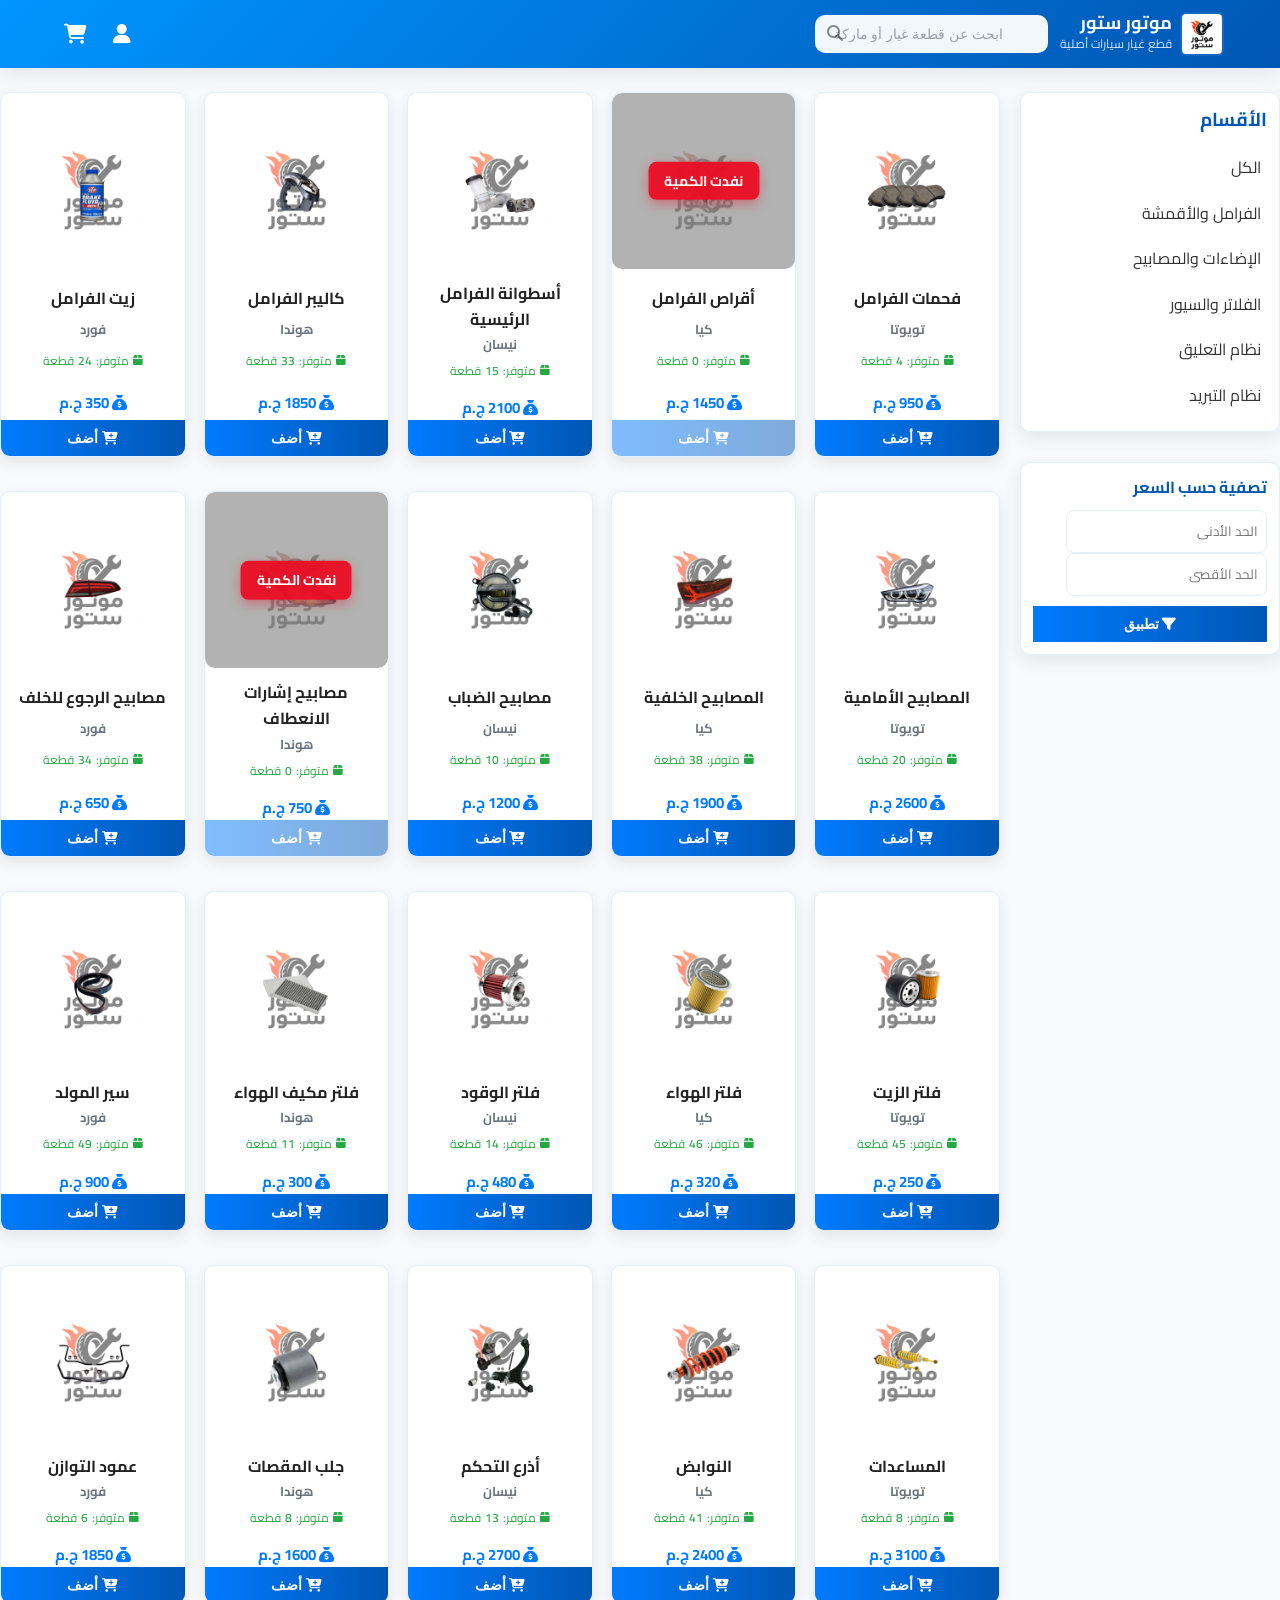
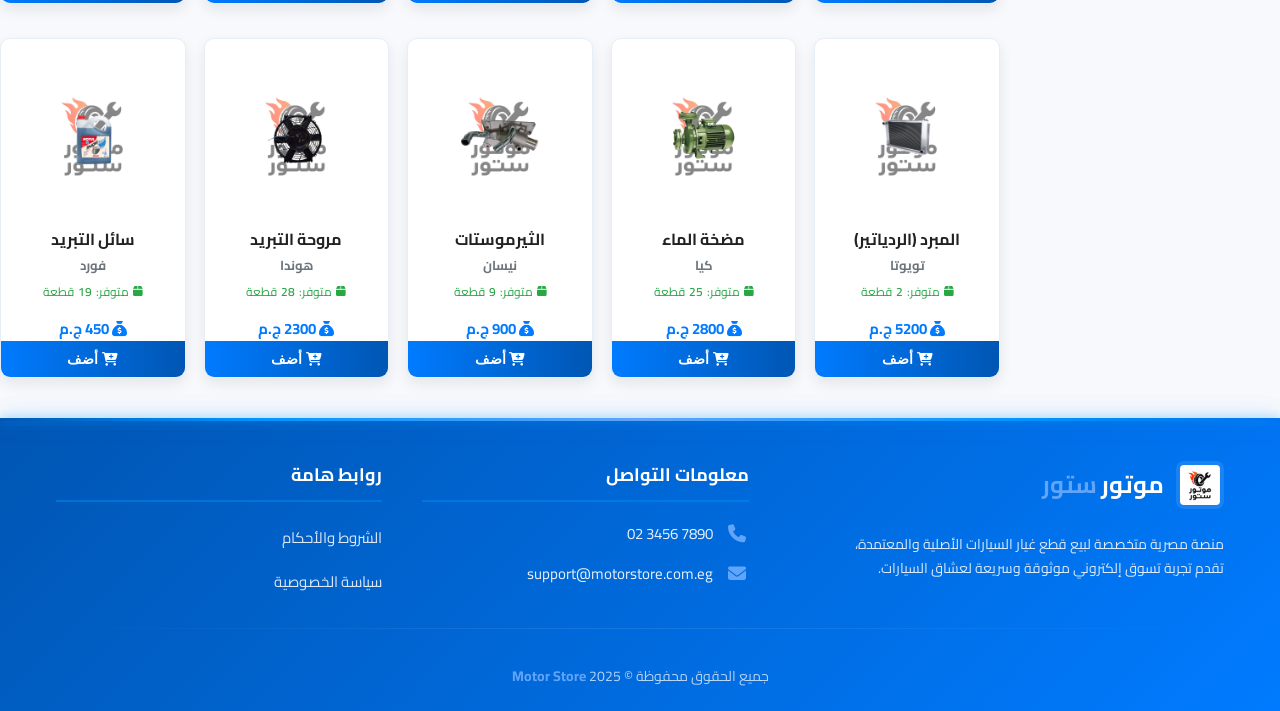
==== commit fda2a68d: "Add files via upload" ====
--- a/index.html
+++ b/index.html
@@ -8,19 +8,15 @@
   <link rel="shortcut icon" href="images/Favicon.png">
   <link rel="apple-touch-icon" href="images/Favicon.png">
 
-  <!-- Font Awesome CDN -->
   <link rel="stylesheet" href="https://cdnjs.cloudflare.com/ajax/libs/font-awesome/6.5.0/css/all.min.css" />
 
-  <!-- Master stylesheet (shared styles) -->
   <link rel="stylesheet" href="master.css">
-  <!-- Page-specific stylesheet (index.html only) -->
   <link rel="stylesheet" href="./main/style.css">
 </head>
 <body>
   <header class="header-section">
     <div class="container" style="justify-content:space-between;">
       <div style="display:flex;align-items:center;gap:12px;min-width:0">
-        <!-- Hamburger Menu Button (Mobile Only) -->
         <button class="menu-toggle" id="menuToggle" aria-label="فتح القائمة" type="button">
           <i class="fa-solid fa-bars"></i>
         </button>
@@ -38,12 +34,10 @@
           <span class="icon" aria-hidden="true"><i class="fa-solid fa-magnifying-glass"></i></span>
         </div>
         
-        <!-- Mobile Search Button (Icon Only) -->
         <button class="mobile-search-btn" id="mobileSearchBtn" type="button" aria-label="بحث">
           <i class="fa-solid fa-magnifying-glass"></i>
         </button>
         
-        <!-- Mobile Search Dropdown -->
         <div class="mobile-search-dropdown" id="mobileSearchDropdown">
           <div class="mobile-search-content">
             <input type="text" id="mobileSearchInput" placeholder="ابحث عن قطعة غيار أو ماركة" autocomplete="off" />
@@ -55,9 +49,6 @@
       </div>
 
       <div style="display:flex;align-items:center;gap:10px">
-        <!-- contact button removed on user request -->
-
-        <!-- User Account Button -->
         <div class="user-wrapper" id="userWrapper" title="حسابي">
           <button class="user-btn" id="userBtn" aria-haspopup="true" aria-expanded="false" type="button">
             <i class="fa-solid fa-user" aria-hidden="true"></i>
@@ -104,10 +95,8 @@
     </div>
   </header>
 
-  <!-- Mobile Sidebar Overlay -->
   <div class="mobile-overlay" id="mobileOverlay"></div>
 
-  <!-- Mobile Sidebar -->
   <aside class="mobile-sidebar" id="mobileSidebar">
     <div class="mobile-sidebar-header">
       <h3>القائمة</h3>
@@ -157,10 +146,9 @@
       <div class="grid" id="productsGrid">
         
         
-        <!-- ✅ الفرامل والأقمشة (تم تحديث البنية: صورة - عنوان - ماركة - صف السعر - صف الأزرار) -->
-<div class="card product brakes" data-product-id="1" data-category="الفرامل والأقمشة" data-price="950" data-brand="تويوتا">
-  <div class="img">
-    <img src="images/Toyota brake pads.webp" alt="فحمات الفرامل">
+        <div class="card product brakes" data-product-id="1" data-category="الفرامل والأقمشة" data-price="950" data-brand="تويوتا">
+  <div class="img">
+    <img src="images/Toyota brake pads.jpg" alt="فحمات الفرامل">
   </div>
   <h4>فحمات الفرامل</h4>
   <div class="brand">تويوتا</div>
@@ -168,15 +156,13 @@
     <div class="price"><i class="fa-solid fa-sack-dollar"></i> 950 ج.م</div>
   </div>
   <div class="actions">
-    <!-- زر الإضافة الآن في صف مستقل تحت السعر ويأخذ عرض البطاقة عبر CSS -->
     <button class="add-btn show-qty" data-id="1" type="button"><i class="fa-solid fa-cart-plus"></i> أضف</button>
   </div>
 </div>
 
-<!-- مثال: منتج sold out - أضف data-sold-out="true" -->
 <div class="card product brakes" data-product-id="2" data-category="الفرامل والأقمشة" data-price="1450" data-brand="كيا" data-sold-out="true">
   <div class="img">
-    <img src="images/Kia brake disc.png" alt="أقراص الفرامل">
+    <img src="images/Kia brake disc.jpg" alt="أقراص الفرامل">
   </div>
   <h4>أقراص الفرامل</h4>
   <div class="brand">كيا</div>
@@ -188,10 +174,9 @@
   </div>
 </div>
 
-<!-- مثال: منتج بمخزون محدد - أضف data-stock="عدد" -->
 <div class="card product brakes" data-product-id="3" data-category="الفرامل والأقمشة" data-price="2100" data-brand="نيسان" data-stock="15">
   <div class="img">
-    <img src="images/Nissan brake master cylinder.png" alt="أسطوانة الفرامل الرئيسية">
+    <img src="images/Nissan brake master cylinder.jpg" alt="أسطوانة الفرامل الرئيسية">
   </div>
   <h4>أسطوانة الفرامل الرئيسية</h4>
   <div class="brand">نيسان</div>
@@ -205,7 +190,7 @@
 
 <div class="card product brakes" data-product-id="4" data-category="الفرامل والأقمشة" data-price="1850" data-brand="هوندا">
   <div class="img">
-    <img src="images/Honda brake caliper.png" alt="كاليبر الفرامل">
+    <img src="images/Honda brake caliper.jpg" alt="كاليبر الفرامل">
   </div>
   <h4>كاليبر الفرامل</h4>
   <div class="brand">هوندا</div>
@@ -219,7 +204,7 @@
 
 <div class="card product brakes" data-product-id="5" data-category="الفرامل والأقمشة" data-price="350" data-brand="فورد">
   <div class="img">
-    <img src="images/Ford brake fluid bottle.png" alt="زيت الفرامل">
+    <img src="images/Ford brake fluid bottle.jpg" alt="زيت الفرامل">
   </div>
   <h4>زيت الفرامل</h4>
   <div class="brand">فورد</div>
@@ -231,10 +216,9 @@
   </div>
 </div>
 
-<!-- ✅ الإضاءات والمصابيح -->
 <div class="card product lights" data-product-id="6" data-category="الإضاءات والمصابيح" data-price="2600" data-brand="تويوتا">
   <div class="img">
-    <img src="images/Toyota car headlight assembly.png" alt="المصابيح الأمامية">
+    <img src="images/Toyota car headlight assembly.jpg" alt="المصابيح الأمامية">
   </div>
   <h4>المصابيح الأمامية</h4>
   <div class="brand">تويوتا</div>
@@ -248,7 +232,7 @@
 
 <div class="card product lights" data-product-id="7" data-category="الإضاءات والمصابيح" data-price="1900" data-brand="كيا">
   <div class="img">
-    <img src="images/Kia car taillight assembly.png" alt="المصابيح الخلفية">
+    <img src="images/Kia car taillight assembly.jpg" alt="المصابيح الخلفية">
   </div>
   <h4>المصابيح الخلفية</h4>
   <div class="brand">كيا</div>
@@ -262,7 +246,7 @@
 
 <div class="card product lights" data-product-id="8" data-category="الإضاءات والمصابيح" data-price="1200" data-brand="نيسان">
   <div class="img">
-    <img src="images/Nissan fog light lamp.png" alt="مصابيح الضباب">
+    <img src="images/Nissan fog light lamp.jpg" alt="مصابيح الضباب">
   </div>
   <h4>مصابيح الضباب</h4>
   <div class="brand">نيسان</div>
@@ -274,9 +258,9 @@
   </div>
 </div>
 
-<div class="card product lights" data-product-id="9" data-category="الإضاءات والمصابيح" data-price="750" data-brand="هوندا">
-  <div class="img">
-    <img src="images/Honda turn signal light.png" alt="مصابيح إشارات الانعطاف">
+<div class="card product lights" data-product-id="9" data-category="الإضاءات والمصابيح" data-price="750" data-brand="هوندا" data-sold-out="true">
+  <div class="img">
+    <img src="images/Honda turn signal light.jpg" alt="مصابيح إشارات الانعطاف">
   </div>
   <h4>مصابيح إشارات الانعطاف</h4>
   <div class="brand">هوندا</div>
@@ -290,7 +274,7 @@
 
 <div class="card product lights" data-product-id="10" data-category="الإضاءات والمصابيح" data-price="650" data-brand="فورد">
   <div class="img">
-    <img src="images/Ford reverse light lens.png" alt="مصابيح الرجوع للخلف">
+    <img src="images/Ford reverse light lens.jpg" alt="مصابيح الرجوع للخلف">
   </div>
   <h4>مصابيح الرجوع للخلف</h4>
   <div class="brand">فورد</div>
@@ -302,7 +286,6 @@
   </div>
 </div>
 
-<!-- ✅ الفلاتر والسيور -->
 <div class="card product filters" data-product-id="11" data-category="الفلاتر والسيور" data-price="250" data-brand="تويوتا">
   <div class="img">
     <img src="images/oil filter.jpg" alt="فلتر الزيت">
@@ -333,7 +316,7 @@
 
 <div class="card product filters" data-product-id="13" data-category="الفلاتر والسيور" data-price="480" data-brand="نيسان">
   <div class="img">
-    <img src="images/fuel filter.png" alt="فلتر الوقود">
+    <img src="images/fuel filter.jpg" alt="فلتر الوقود">
   </div>
   <h4>فلتر الوقود</h4>
   <div class="brand">نيسان</div>
@@ -373,7 +356,6 @@
   </div>
 </div>
 
-<!-- ✅ نظام التعليق -->
 <div class="card product suspension" data-product-id="16" data-category="نظام التعليق" data-price="3100" data-brand="تويوتا">
   <div class="img">
     <img src="images/shock absorber strut.jpg" alt="المساعدات">
@@ -432,7 +414,7 @@
 
 <div class="card product suspension" data-product-id="20" data-category="نظام التعليق" data-price="1850" data-brand="فورد">
   <div class="img">
-    <img src="images/stabilizer sway bar.png" alt="عمود التوازن">
+    <img src="images/stabilizer sway bar.jpg" alt="عمود التوازن">
   </div>
   <h4>عمود التوازن</h4>
   <div class="brand">فورد</div>
@@ -444,10 +426,9 @@
   </div>
 </div>
 
-<!-- ✅ نظام التبريد -->
 <div class="card product cooling" data-product-id="21" data-category="نظام التبريد" data-price="5200" data-brand="تويوتا">
   <div class="img">
-    <img src="images/radiator assembly.png" alt="المبرد (الردياتير)">
+    <img src="images/radiator assembly.jpg" alt="المبرد (الردياتير)">
   </div>
   <h4>المبرد (الردياتير)</h4>
   <div class="brand">تويوتا</div>
@@ -461,7 +442,7 @@
 
 <div class="card product cooling" data-product-id="22" data-category="نظام التبريد" data-price="2800" data-brand="كيا">
   <div class="img">
-    <img src="images/engine water pump.png" alt="مضخة الماء">
+    <img src="images/engine water pump.jpg" alt="مضخة الماء">
   </div>
   <h4>مضخة الماء</h4>
   <div class="brand">كيا</div>
@@ -475,7 +456,7 @@
 
 <div class="card product cooling" data-product-id="23" data-category="نظام التبريد" data-price="900" data-brand="نيسان">
   <div class="img">
-    <img src="images/engine thermostat and housing.png" alt="الثيرموستات">
+    <img src="images/engine thermostat and housing.jpg" alt="الثيرموستات">
   </div>
   <h4>الثيرموستات</h4>
   <div class="brand">نيسان</div>
@@ -503,7 +484,7 @@
 
 <div class="card product cooling" data-product-id="25" data-category="نظام التبريد" data-price="450" data-brand="فورد">
   <div class="img">
-    <img src="images/engine coolant antifreeze bottle.png" alt="سائل التبريد">
+    <img src="images/engine coolant antifreeze bottle.jpg" alt="سائل التبريد">
   </div>
   <h4>سائل التبريد</h4>
   <div class="brand">فورد</div>
@@ -569,4 +550,4 @@
 
   <script src="./main/script.js"></script>
 </body>
-</html>
+</html>
--- a/main/style.css
+++ b/main/style.css
@@ -1,6 +1,8 @@
 /* ===============================
    MOTOR STORE - style.css
    التنسيقات الخاصة بصفحة index.html فقط
+   (تم تعديل تصميم الكروت بالكامل ليتطابق مع الصورة ال
+   سلة بألوان الموقع وتعديل تناسق أزرار الكمية)
    =============================== */
 
 /* ===============================
@@ -86,17 +88,18 @@
   gap: 18px;
 }
 
-/* Product card (keeps original class names) */
+/* Product card - تصميم موحد بخلفية بيضاء وشريط سفلي ملون */
 .product {
   background-color: var(--card-bg);
   border-radius: 10px;
   box-shadow: 0 6px 14px var(--shadow);
-  padding: 16px;
+  padding: 0; /* تم إزالة الـ padding لدمج الشريط السفلي */
   border: 1px solid var(--border);
   transition: transform var(--transition-fast), box-shadow var(--transition-fast);
   display: flex;
   flex-direction: column;
   justify-content: space-between;
+  overflow: hidden; /* مهم لضمان احتواء الشريط السفلي */
 }
 
 .product:hover {
@@ -109,6 +112,7 @@
   margin-bottom: 12px;
   min-height: 48px;
   position: relative;
+  padding: 16px 16px 0; /* padding علوي للحفاظ على مسافة الصورة */
 }
 
 /* Product image (unified icon) */
@@ -125,14 +129,16 @@
   font-size: 16px;
   margin-bottom: 6px;
   color: #222;
-  text-align: center; /* Center align product name */
+  text-align: center; 
+  padding: 0 16px; /* إضافة padding جانبي للمحتوى */
 }
 
 .product .brand {
   color: var(--muted);
   font-size: 13px;
   margin-bottom: 10px;
-  text-align: center; /* Center align brand */
+  text-align: center;
+  padding: 0 16px; /* إضافة padding جانبي للمحتوى */
 }
 
 /* Stock info */
@@ -145,6 +151,7 @@
   align-items: center;
   justify-content: center;
   gap: 4px;
+  padding: 0 16px; /* إضافة padding جانبي للمحتوى */
 }
 
 .product .stock-info i {
@@ -156,20 +163,20 @@
   color: #28a745;
 }
 
-/* Sold out badge */
+/* Sold out badge - تم تعديل اللون للون الأحمر الذي طلبه المستخدم */
 .sold-out-badge {
   position: absolute;
   top: 50%;
   left: 50%;
   transform: translate(-50%, -50%);
-  background: rgba(220, 53, 69, 0.95);
+  background: rgba(235, 12, 34, 0.95); /* اللون الأحمر */
   color: #fff;
   padding: 8px 16px;
   border-radius: 8px;
   font-weight: 700;
   font-size: 14px;
   z-index: 10;
-  box-shadow: 0 4px 12px rgba(220, 53, 69, 0.4);
+  box-shadow: 0 4px 12px rgba(235, 12, 34, 0.4); 
   display: none;
   align-items: center;
   justify-content: center;
@@ -199,8 +206,7 @@
   display: flex;
   align-items: center;
   justify-content: center; /* Center align price */
-  padding-top: 8px;
-  padding-bottom: 6px;
+  padding: 8px 16px 0; /* إضافة padding جانبي و إزالة padding سفلي */
 }
 
 .product .row {
@@ -209,6 +215,7 @@
   align-items: center;
   gap: 8px;
   margin-top: 8px;
+  padding: 0 16px 16px; /* إضافة padding جانبي وسفلي للمحتوى العلوي */
 }
 
 .product .price {
@@ -221,167 +228,164 @@
 .product .actions {
   display: flex;
   align-items: center;
-  justify-content: center; /* Center align action buttons */
-  gap: 8px;
-}
-
-/* Buttons (add/qty/cancel) - keep original class names but improved visuals */
+  justify-content: center;
+  gap: 0; /* إزالة الفراغ بين الأزرار */
+  margin-top: 0;
+  width: 100%; /* تأكد من أنه يأخذ كامل العرض */
+}
+
+/* Buttons (add/qty/cancel) - تصميم شريط سفلي عريض */
 .add-btn, .qty-btn {
-  background: linear-gradient(90deg, var(--primary), var(--primary-dark));
+  background: linear-gradient(90deg, var(--primary), var(--primary-dark)); 
   color: #fff;
   border: none;
-  padding: 8px 12px;
-  border-radius: 8px;
+  padding: 10px; /* تم التصغير */
+  border-radius: 0;
   cursor: pointer;
-  font-size: 13px;
-  font-weight: 600;
-  transition: transform var(--transition-fast), box-shadow var(--transition-fast);
-  box-shadow: 0 6px 12px rgba(0,123,255,0.12);
+  font-size: 14px; 
+  font-weight: 700;
+  transition: opacity var(--transition-fast);
+  box-shadow: none;
+  width: 100%;
+  transform: none;
 }
 
 .add-btn:hover, .qty-btn:hover {
-  transform: translateY(-3px);
-  box-shadow: 0 10px 22px rgba(0,123,255,0.12);
-}
-
+  transform: none;
+  box-shadow: none;
+  opacity: 0.9;
+}
+
+/* Cancel Button - تم تعديل اللون للون الأحمر الذي طلبه المستخدم */
 .cancel-btn {
-  background-color: #f44336; /* strong red */
+  background-color: rgb(235 12 34); /* اللون الأحمر */
   color: #fff;
   border: none;
-  padding: 8px 12px;
-  border-radius: 8px;
+  padding: 10px; 
+  border-radius: 0;
   cursor: pointer;
-  font-size: 13px;
-  font-weight: 600;
-  transition: transform var(--transition-fast), opacity var(--transition-fast);
-  box-shadow: 0 4px 12px rgba(244,67,54,0.08);
+  font-size: 14px; 
+  font-weight: 700;
+  transition: opacity var(--transition-fast);
+  box-shadow: none;
+  width: 100%;
+  transform: none;
 }
 
 .cancel-btn:hover {
-  transform: translateY(-2px);
+  transform: none;
   opacity: 0.95;
 }
 
-/* Qty controls */
+/* Qty controls - تجميع أزرار الكمية معاً في شريط */
 .qty-controls {
-  display: inline-flex;
-  gap: 8px;
-  align-items: center;
-}
-
-.qty-controls {
-  display: flex;
-  align-items: center;
-  gap: 6px;
-}
-
-.qty-input {
-  width: 56px;
+  display: flex;
+  align-items: center;
+  gap: 0;
+  width: 100%;
+}
+
+/* تعديل أزرار الزيادة والنقصان داخل شريط الكمية (تصميم الديسكتوب الافتراضي قبل الإخفاء) */
+.qty-controls .qty-btn {
+  width: 38px; /* حجم ثابت صغير ومناسب */
+  flex-shrink: 0; 
+  padding: 10px 0;
   text-align: center;
-  border: 1px solid var(--border);
-  border-radius: 6px;
-  padding: 6px;
-  font-size: 14px;
+  font-size: 16px; 
+}
+
+/* تعديل مدخل الكمية: تم تثبيت العرض ليتناسب مع 3 أرقام */
+.qty-controls .qty-input {
+  width: 35px; /* تم التعديل: عرض ثابت أصغر ليناسب 3 أرقام */
+  flex-grow: 0; /* تم إلغاء التمدد */
+  text-align: center;
+  border: none;
+  border-radius: 0;
+  padding: 10px 6px; 
+  font-size: 15px; 
+  background-color: #fff;
+  color: #333;
 }
 
 /* When qty-controls injected, keep them inline then place confirm/cancel full width on mobile */
 .qty-controls .qty-input {
-  width: 64px;
+  width: 35px; /* تم التعديل */
 }
 
 /* On small screens stack confirm/cancel vertically for touch */
 @media (max-width: 768px) {
   .actions { flex-direction: column; }
-  .qty-controls { width: 100%; justify-content: center; }
-  .qty-controls .qty-input { width: 80px; }
+  .qty-controls { 
+    width: 100%; 
+    justify-content: center;
+    gap: 0;
+  }
+  
+  /* ⭐️ تعديلات أزرار الكمية على الموبايل: جعلها دائرية ⭐️ */
+  .qty-controls .qty-btn {
+    width: 50px; /* حجم أكبر مناسب للمس */
+    height: 50px; /* ⭐️ تحديد الارتفاع لجعله مربعاً */
+    padding: 0; /* ⭐️ إزالة الحشو الداخلي */
+    font-size: 18px;
+    border-radius: 50% !important; /* ⭐️ جعل الزر دائرياً */
+    display: flex; 
+    align-items: center;
+    justify-content: center;
+  }
+  
+  .qty-controls .qty-input {
+    width: 50px; /* عرض ثابت صغير للموبايل */
+    flex-grow: 0; 
+    padding: 16px 6px;
+    font-size: 16px;
+  }
+
   .actions .confirm-add, .actions .cancel-btn { width: 100%; }
 }
 
+/* ============================================== */
+/* ⭐️ تعديلات العداد (+/-) لسطح المكتب (إخفاء + و -) ⭐️ */
+/* ============================================== */
+@media (min-width: 769px) {
+    /* 1. إخفاء أزرار الزيادة والنقصان (+/-) */
+    .qty-controls .qty-btn {
+        display: none !important; 
+    }
+
+    /* 2. توسيع حقل الكمية ليملأ الفراغ */
+    .qty-controls {
+        width: 100%;
+        justify-content: center; /* توسيط حقل الإدخال */
+    }
+    
+    .qty-controls .qty-input {
+        width: 100%; /* اجعل حقل الإدخال يأخذ عرض حاوية العداد بالكامل */
+        flex-grow: 1; 
+        text-align: center;
+    }
+}
+/* ============================================== */
+/* ⭐️ نهاية تعديلات العداد (+/-) ⭐️ */
+/* ============================================== */
+
+
 /* Category-specific product classes with unique colors */
-/* الفرامل والأقمشة - أحمر قوي */
-.product.brakes {
+/* تم توحيد تصميم البطاقات، وإزالة التنسيقات المخصصة للخلفية والظل */
+/* وإبقاء تنسيق الحدود فقط لتمييز بسيط (إن وُجد) */
+.product.brakes, .product.lights, .product.filters, .product.suspension, .product.cooling {
   background-color: var(--card-bg);
-  border: 3px solid #ff6b6b;
-  box-shadow: 0 4px 12px rgba(255, 107, 107, 0.12), 
-              0 2px 4px rgba(255, 107, 107, 0.08);
+  border: 1px solid var(--border); /* توحيد الحدود */
+  box-shadow: 0 6px 14px var(--shadow); /* توحيد الظل */
   position: relative;
   overflow: hidden;
 }
 
-.product.brakes:hover {
+.product.brakes:hover, .product.lights:hover, .product.filters:hover, .product.suspension:hover, .product.cooling:hover {
   transform: translateY(-6px);
-  box-shadow: 0 8px 24px rgba(255, 107, 107, 0.2),
-              0 4px 8px rgba(255, 107, 107, 0.15);
-  border-color: #ff5252;
-}
-
-/* الإضاءات والمصابيح - ذهبي/أصفر مشرق */
-.product.lights {
-  background-color: var(--card-bg);
-  border: 3px solid #ffc107;
-  box-shadow: 0 4px 12px rgba(255, 193, 7, 0.12),
-              0 2px 4px rgba(255, 193, 7, 0.08);
-  position: relative;
-  overflow: hidden;
-}
-
-.product.lights:hover {
-  transform: translateY(-6px);
-  box-shadow: 0 8px 24px rgba(255, 193, 7, 0.2),
-              0 4px 8px rgba(255, 193, 7, 0.15);
-  border-color: #ffb300;
-}
-
-/* الفلاتر والسيور - أخضر طبيعي */
-.product.filters {
-  background-color: var(--card-bg);
-  border: 3px solid #22c55e;
-  box-shadow: 0 4px 12px rgba(34, 197, 94, 0.12),
-              0 2px 4px rgba(34, 197, 94, 0.08);
-  position: relative;
-  overflow: hidden;
-}
-
-.product.filters:hover {
-  transform: translateY(-6px);
-  box-shadow: 0 8px 24px rgba(34, 197, 94, 0.2),
-              0 4px 8px rgba(34, 197, 94, 0.15);
-  border-color: #16a34a;
-}
-
-/* نظام التعليق - أزرق قوي */
-.product.suspension {
-  background-color: var(--card-bg);
-  border: 3px solid #3b82f6;
-  box-shadow: 0 4px 12px rgba(59, 130, 246, 0.12),
-              0 2px 4px rgba(59, 130, 246, 0.08);
-  position: relative;
-  overflow: hidden;
-}
-
-.product.suspension:hover {
-  transform: translateY(-6px);
-  box-shadow: 0 8px 24px rgba(59, 130, 246, 0.2),
-              0 4px 8px rgba(59, 130, 246, 0.15);
-  border-color: #2563eb;
-}
-
-/* نظام التبريد - سماوي/أزرق فاتح */
-.product.cooling {
-  background-color: var(--card-bg);
-  border: 3px solid #06b6d4;
-  box-shadow: 0 4px 12px rgba(6, 182, 212, 0.12),
-              0 2px 4px rgba(6, 182, 212, 0.08);
-  position: relative;
-  overflow: hidden;
-}
-
-.product.cooling:hover {
-  transform: translateY(-6px);
-  box-shadow: 0 8px 24px rgba(6, 182, 212, 0.2),
-              0 4px 8px rgba(6, 182, 212, 0.15);
-  border-color: #0891b2;
-}
+  box-shadow: 0 14px 34px rgba(0,0,0,0.06);
+  border-color: var(--border);
+}
+
 
 /* ===============================
    SIDEBAR + SUPPORTING CLASSES
@@ -440,7 +444,7 @@
 
   /* Product card improvements for mobile */
   .product {
-    padding: 20px;
+    padding: 0; 
     border-radius: 16px;
     box-shadow: 0 4px 12px rgba(0, 0, 0, 0.1);
     margin-bottom: 20px;
@@ -474,6 +478,7 @@
     margin-bottom: 8px;
     font-weight: 700;
     color: #1a1a1a;
+    padding: 0 16px; /* إضافة padding جانبي */
   }
 
   .product .brand {
@@ -481,10 +486,11 @@
     margin-bottom: 12px;
     color: #666;
     font-weight: 600;
+    padding: 0 16px; /* إضافة padding جانبي */
   }
 
   .price-row {
-    padding: 12px 0;
+    padding: 12px 16px 0; /* تعديل الـ padding السفلي */
     margin-bottom: 8px;
   }
 
@@ -494,25 +500,27 @@
   }
 
   .product .actions {
-    margin-top: 8px;
+    margin-top: 0; 
   }
 
   .product .row {
-    flex-direction: column; /* Stack price and actions vertically on mobile */
+    flex-direction: column; 
     align-items: flex-start;
     gap: 8px;
+    padding: 0 16px 16px; /* إضافة padding جانبي */
   }
 
   .qty-controls {
-    gap: 8px; /* Increase gap for touch targets */
-  }
+    gap: 0;
+  }
+
 
   .add-btn, .qty-btn, .cancel-btn {
-    padding: 12px 20px; /* Larger buttons for touch */
-    font-size: 15px;
+    padding: 16px 20px; 
+    font-size: 16px;
     width: 100%;
-    border-radius: 10px;
-    font-weight: 600;
+    border-radius: 0; 
+    font-weight: 700;
   }
 
   /* Hide desktop sidebar on mobile */
@@ -661,4 +669,223 @@
 .mt-8 { margin-top: 8px; }
 .mt-12 { margin-top: 12px; }
 .mb-8 { margin-bottom: 8px; }
-.p-8 { padding: 8px; }+.p-8 { padding: 8px; }
+
+/* ===============================
+   CUSTOM USER MENU - DESKTOP
+   =============================== */
+
+/* Custom User Menu Dropdown (Desktop) */
+.header-user {
+  position: relative;
+  display: flex;
+  align-items: center;
+  cursor: pointer;
+  gap: 10px;
+}
+
+.header-greeting-toggle {
+  font-weight: 700;
+  color: #fff;
+  display: flex;
+  align-items: center;
+  gap: 6px;
+  padding: 8px 12px;
+  border-radius: 6px;
+  transition: background-color var(--transition-fast);
+}
+
+.header-greeting-toggle:hover {
+  background-color: rgba(255, 255, 255, 0.1);
+}
+
+.header-user-menu {
+  position: absolute;
+  top: 100%;
+  right: 0;
+  margin-top: 8px;
+  min-width: 200px;
+  background-color: #fff;
+  border: 1px solid var(--border);
+  border-radius: 8px;
+  box-shadow: 0 4px 20px rgba(0, 0, 0, 0.15);
+  z-index: 1001;
+  padding: 0;
+  display: none;
+  text-align: right;
+  overflow: hidden;
+}
+
+.header-user-menu.active {
+  display: block;
+}
+
+.header-user-menu a {
+  display: block;
+  padding: 12px 16px;
+  text-decoration: none;
+  color: #333;
+  font-size: 14px;
+  font-weight: 600;
+  border-bottom: 1px solid #f0f0f0;
+  transition: background-color 0.2s;
+}
+
+.header-user-menu a:hover {
+  background-color: #f8f9fa;
+  color: var(--primary);
+}
+
+/* Red Logout Button Style */
+.header-user-menu .logout-action {
+  color: #fff;
+  background-color: rgba(235, 12, 34, 0.95);
+  border: none;
+  padding: 12px 16px;
+  font-weight: 700;
+  text-align: center;
+  cursor: pointer;
+  transition: background-color 0.2s;
+  width: 100%;
+}
+
+.header-user-menu .logout-action:hover {
+  background-color: rgb(220, 0, 20);
+}
+
+/* -------------------------------
+   MOBILE SIDEBAR USER INFO STYLES
+   ------------------------------- */
+/* -------------------------------
+   MOBILE SIDEBAR USER INFO STYLES (3-BAR MENU)
+   ------------------------------- */
+.mobile-header-user {
+  padding: 16px;
+  border-bottom: 1px solid var(--border);
+  background-color: #f8f9fa; /* خلفية فاتحة */
+  text-align: center; /* ⭐️ تم التعديل: لتوسيط كلمة 'مرحباً' */
+}
+
+.mobile-header-user .greet {
+  font-size: 16px;
+  font-weight: 700;
+  color: var(--primary-dark);
+  margin-bottom: 10px;
+}
+
+/* Mobile Orders Button (تم الإبقاء عليها كما هي) */
+.mobile-header-user .mobile-orders-btn {
+  display: block;
+  width: 100%;
+  padding: 12px;
+  background: linear-gradient(135deg, var(--primary), var(--primary-dark));
+  color: #fff;
+  border: none;
+  border-radius: 8px;
+  cursor: pointer;
+  font-weight: 700;
+  font-size: 16px;
+  margin-bottom: 12px;
+  transition: all var(--transition-fast);
+}
+
+.mobile-header-user .mobile-orders-btn:hover {
+  transform: translateY(-2px);
+  box-shadow: 0 4px 12px rgba(0, 0, 0, 0.2);
+}
+
+/* Mobile Logout Button */
+.mobile-header-user .mobile-logout-btn {
+  width: 100%;
+  padding: 10px;
+  /* ⭐️ الحل النهائي: استخدام 'background' مع '!important' لتجاوز التدرج اللوني */
+  background: rgb(235, 12, 34) !important; /* تثبيت اللون الأحمر للخلفية */
+  color: #fff !important; /* تثبيت اللون الأبيض للخط */
+  border: none;
+  border-radius: 6px;
+  font-weight: 700;
+  cursor: pointer;
+}
+
+.mobile-header-user .mobile-logout-btn:hover {
+  /* تأكيد اللون الأحمر الداكن عند المرور */
+  background: rgb(200, 10, 30) !important;
+}
+
+/* Hide desktop greeting on mobile */
+@media (max-width: 768px) {
+  .header-user {
+    display: none !important;
+  }
+}
+
+/* Show in mobile sidebar */
+@media (max-width: 768px) {
+  .mobile-header-user {
+    display: block !important;
+  }
+}
+
+/* ===============================
+   FIXES FOR HEADER USER MENU
+   =============================== */
+
+/* تأكيد ظهور العنصر الجديد */
+.header-user {
+  position: relative;
+  display: flex !important;
+  align-items: center;
+  cursor: pointer;
+  gap: 10px;
+  z-index: 1000;
+}
+
+.header-greeting-toggle {
+  font-weight: 700;
+  color: #fff !important;
+  display: flex;
+  align-items: center;
+  gap: 6px;
+  padding: 8px 12px;
+  border-radius: 6px;
+  transition: background-color var(--transition-fast);
+  background: rgba(255, 255, 255, 0.1);
+}
+
+.header-greeting-toggle:hover {
+  background-color: rgba(255, 255, 255, 0.2);
+}
+
+/* تأكيد إخفاء العناصر الأصلية */
+.user-wrapper[style*="display: none"],
+.user-wrapper[style*="display:none"] {
+  display: none !important;
+}
+
+/* تأكيد ظهور العنصر الجديد */
+.header-user[style*="display: flex"],
+.header-user[style*="display:flex"] {
+  display: flex !important;
+}
+
+/* تحسين مظهر القائمة المنبثقة */
+.header-user-menu {
+  position: absolute;
+  top: 100%;
+  right: 0;
+  margin-top: 8px;
+  min-width: 200px;
+  background-color: #fff;
+  border: 1px solid var(--border);
+  border-radius: 8px;
+  box-shadow: 0 4px 20px rgba(0, 0, 0, 0.15);
+  z-index: 1001;
+  padding: 0;
+  display: none;
+  text-align: right;
+  overflow: hidden;
+}
+
+.header-user-menu.active {
+  display: block !important;
+}
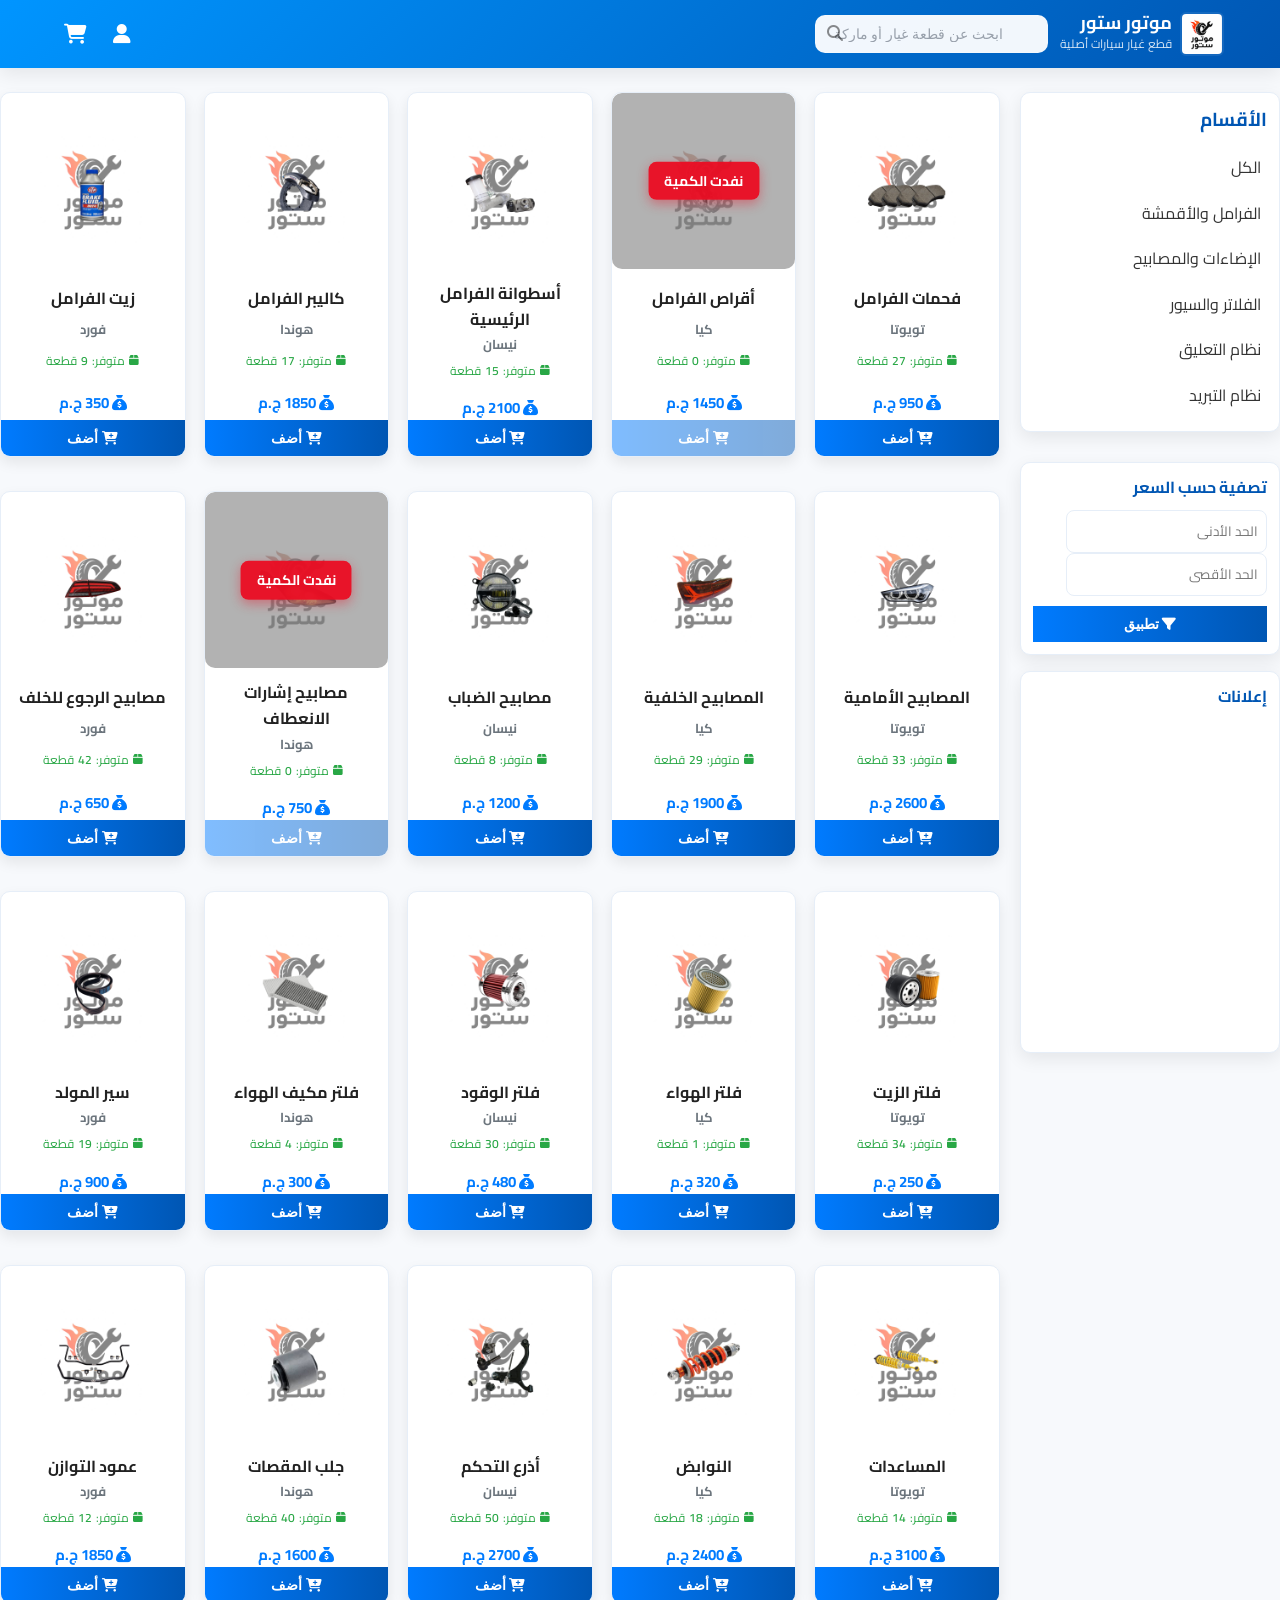
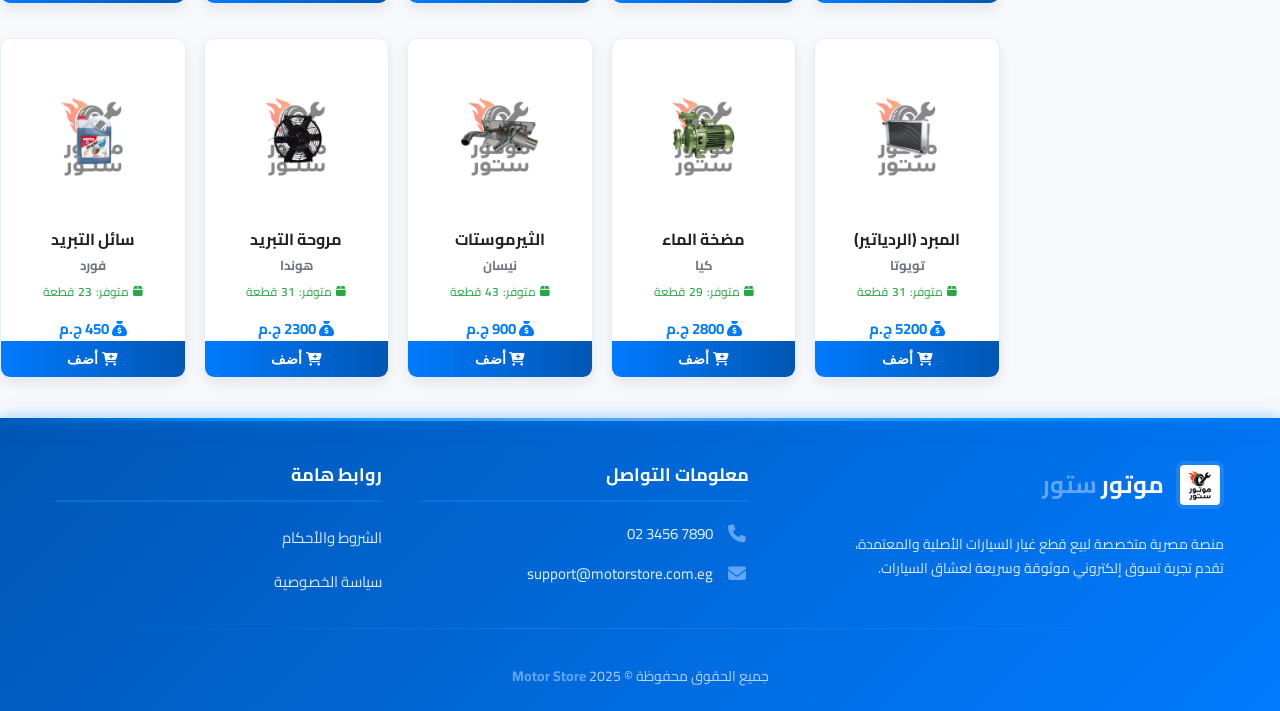
==== commit f4deebd0: "Add files via upload" ====
--- a/index.html
+++ b/index.html
@@ -12,6 +12,7 @@
 
   <link rel="stylesheet" href="master.css">
   <link rel="stylesheet" href="./main/style.css">
+  <link rel="stylesheet" href="./main/ads.css">
 </head>
 <body>
   <header class="header-section">
@@ -140,7 +141,32 @@
         </div>
         <div style="margin-top:10px"><button class="add-btn" id="filterBtn" type="button"><i class="fa-solid fa-filter"></i> تطبيق</button></div>
       </div>
+
+      <div class="card sidebar-card ads-card">
+        <h4>إعلانات</h4>
+        <div class="ads-slider" aria-hidden="false">
+          <a href="#" class="ads-link" aria-label="إعلان 1"><img src="ads/vodafone.jpg" alt="إعلان 1"></a>
+          <a href="#" class="ads-link" aria-label="إعلان 2"><img src="ads/orange.jpeg" alt="إعلان 2"></a>
+          <a href="#" class="ads-link" aria-label="إعلان 3"><img src="ads/spero.jpg" alt="إعلان 3"></a>
+          <a href="#" class="ads-link" aria-label="إعلان 4"><img src="ads/cib.jpg" alt="إعلان 4"></a>
+          <a href="#" class="ads-link" aria-label="إعلان 5"><img src="ads/we.jpg" alt="إعلان 5"></a>
+          
+        </div>
+      </div>
     </aside>
+  
+
+    <!-- Mobile-visible ads: appear above products without opening the sidebar -->
+    <div class="card sidebar-card ads-card ads-mobile">
+      <h4>إعلانات</h4>
+      <div class="ads-slider" aria-hidden="false">
+        <a href="#" class="ads-link" aria-label="إعلان 1"><img src="ads/vodafone.jpg" alt="إعلان فودافون"></a>
+        <a href="#" class="ads-link" aria-label="إعلان 2"><img src="ads/orange.jpeg" alt="إعلان اورانج"></a>
+        <a href="#" class="ads-link" aria-label="إعلان 3"><img src="ads/spero.jpg" alt="إعلان سـپيرو"></a>
+        <a href="#" class="ads-link" aria-label="إعلان 4"><img src="ads/cib.jpg" alt="إعلان CIB"></a>
+        <a href="#" class="ads-link" aria-label="إعلان 5"><img src="ads/we.jpg" alt="إعلان WE"></a>
+      </div>
+    </div>
 
     <section class="content">
       <div class="grid" id="productsGrid">
--- a/master.css
+++ b/master.css
@@ -970,3 +970,5 @@
     display: none !important;
   }
 }
+
+
--- a/main/style.css
+++ b/main/style.css
@@ -285,7 +285,7 @@
   width: 100%;
 }
 
-/* تعديل أزرار الزيادة والنقصان داخل شريط الكمية (تصميم الديسكتوب الافتراضي قبل الإخفاء) */
+/* تعديل أزرار الزيادة والنقصان داخل شريط الكمية */
 .qty-controls .qty-btn {
   width: 38px; /* حجم ثابت صغير ومناسب */
   flex-shrink: 0; 
@@ -321,20 +321,15 @@
     gap: 0;
   }
   
-  /* ⭐️ تعديلات أزرار الكمية على الموبايل: جعلها دائرية ⭐️ */
+  /* تعديلات أزرار الكمية على الموبايل */
   .qty-controls .qty-btn {
     width: 50px; /* حجم أكبر مناسب للمس */
-    height: 50px; /* ⭐️ تحديد الارتفاع لجعله مربعاً */
-    padding: 0; /* ⭐️ إزالة الحشو الداخلي */
+    padding: 16px 0;
     font-size: 18px;
-    border-radius: 50% !important; /* ⭐️ جعل الزر دائرياً */
-    display: flex; 
-    align-items: center;
-    justify-content: center;
   }
   
   .qty-controls .qty-input {
-    width: 50px; /* عرض ثابت صغير للموبايل */
+    width: 50px; /* تم التعديل: عرض ثابت صغير للموبايل */
     flex-grow: 0; 
     padding: 16px 6px;
     font-size: 16px;
@@ -342,32 +337,6 @@
 
   .actions .confirm-add, .actions .cancel-btn { width: 100%; }
 }
-
-/* ============================================== */
-/* ⭐️ تعديلات العداد (+/-) لسطح المكتب (إخفاء + و -) ⭐️ */
-/* ============================================== */
-@media (min-width: 769px) {
-    /* 1. إخفاء أزرار الزيادة والنقصان (+/-) */
-    .qty-controls .qty-btn {
-        display: none !important; 
-    }
-
-    /* 2. توسيع حقل الكمية ليملأ الفراغ */
-    .qty-controls {
-        width: 100%;
-        justify-content: center; /* توسيط حقل الإدخال */
-    }
-    
-    .qty-controls .qty-input {
-        width: 100%; /* اجعل حقل الإدخال يأخذ عرض حاوية العداد بالكامل */
-        flex-grow: 1; 
-        text-align: center;
-    }
-}
-/* ============================================== */
-/* ⭐️ نهاية تعديلات العداد (+/-) ⭐️ */
-/* ============================================== */
-
 
 /* Category-specific product classes with unique colors */
 /* تم توحيد تصميم البطاقات، وإزالة التنسيقات المخصصة للخلفية والظل */
@@ -513,7 +482,6 @@
   .qty-controls {
     gap: 0;
   }
-
 
   .add-btn, .qty-btn, .cancel-btn {
     padding: 16px 20px; 
--- a/main/ads.css
+++ b/main/ads.css
@@ -0,0 +1,77 @@
+/* Ads carousel for sidebar - simple CSS-only crossfade slider */
+.ads-card h4 {
+  margin-bottom: 10px;
+  font-weight: 700;
+}
+.ads-slider {
+  position: relative;
+  overflow: hidden;
+  height: 320px; /* increased height for clearer ad display */
+  border-radius: 8px;
+  background-color: var(--card-bg);
+}
+.ads-slider a {
+  position: absolute;
+  inset: 0;
+  display: block;
+  width: 100%;
+  height: 100%;
+  text-decoration: none;
+  color: inherit;
+}
+.ads-slider img {
+  position: absolute;
+  top: 0;
+  left: 0;
+  width: 100%;
+  height: 100%;
+  object-fit: cover;
+  display: block;
+  opacity: 0;
+  transform: scale(1.02);
+  animation: adsFade 25s infinite ease-in-out;
+  animation-fill-mode: both;
+}
+.ads-slider a:nth-child(1) img { animation-delay: 0s; }
+.ads-slider a:nth-child(2) img { animation-delay: 5s; }
+.ads-slider a:nth-child(3) img { animation-delay: 10s; }
+.ads-slider a:nth-child(4) img { animation-delay: 15s; }
+.ads-slider a:nth-child(5) img { animation-delay: 20s; }
+
+@keyframes adsFade {
+  0%   { opacity: 0; transform: scale(1.02); }
+  6%   { opacity: 1; transform: scale(1); }
+  30%  { opacity: 1; transform: scale(1); }
+  36%  { opacity: 0; transform: scale(0.98); }
+  100% { opacity: 0; transform: scale(0.98); }
+}
+
+/* Make sure card spacing matches other sidebar cards */
+.ads-card { padding: 12px; }
+
+/* Mobile: show mobile ads block and hide sidebar ads to avoid duplicates */
+.ads-mobile { display: none; }
+
+@media (max-width: 768px) {
+  .ads-mobile { display: block; }
+  /* hide sidebar ads (in the aside) on small screens since the mobile block is shown */
+  aside .ads-card { display: none; }
+}
+
+/* Responsive: reduce height on small screens */
+@media (max-width: 1024px) {
+  .ads-slider { height: 260px; }
+}
+
+@media (max-width: 768px) {
+  .ads-slider { height: 220px; border-radius: 10px; }
+  .ads-slider img { object-position: center; transform: scale(1.01); }
+  .ads-slider a { touch-action: manipulation; }
+}
+
+/* Mobile phones: tighten layout and improve image centering */
+@media (max-width: 480px) {
+  .ads-slider { height: 180px; border-radius: 8px; }
+  .ads-slider img { object-position: center center; transform: scale(1.01); animation-timing-function: ease; }
+  .ads-card { padding: 10px; }
+}
